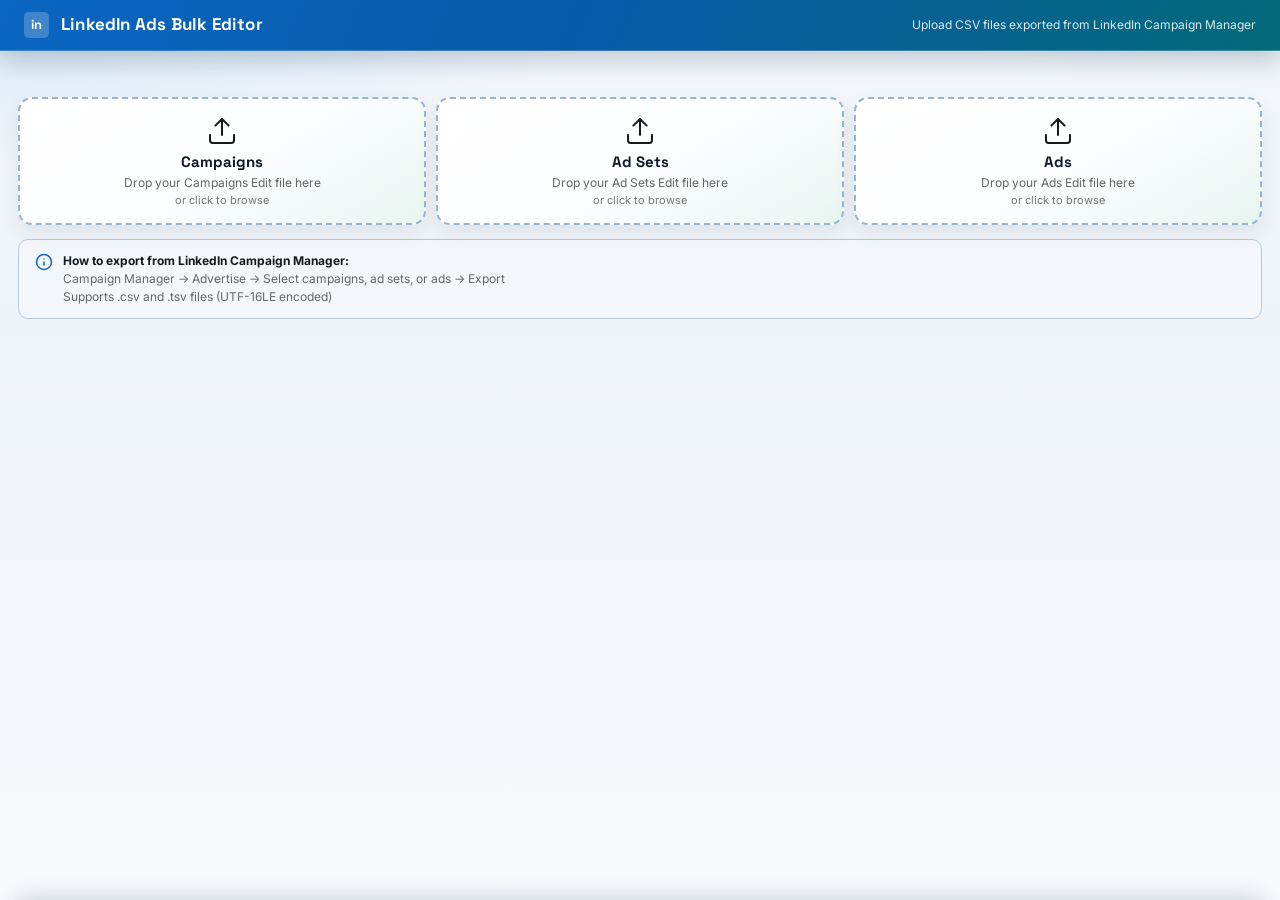
==== index.html @ 33ab83fd "fix: add index.html for GitHub Pages" ====
<!DOCTYPE html>
<html lang="en">

<head>
  <meta charset="UTF-8">
  <meta name="viewport" content="width=device-width, initial-scale=1.0">
  <title>LinkedIn Ads Bulk Editor</title>
  <style>
    @import url('https://fonts.googleapis.com/css2?family=Space+Grotesk:wght@500;600;700&family=Inter:wght@400;500;600&family=JetBrains+Mono:wght@400;500&display=swap');

    /* ===== THEME VARIABLES ===== */
    :root {
      --li-blue: #0a66c2;
      --li-blue-dark: #004182;
      --li-blue-light: #e8f0fe;
      --ink: #0f172a;
      --mint: #1f9d72;
      --sky: #0c7dd6;
      --panel: #ffffff;
      --bg: #f3f2ef;
      --bg-elevated: #ffffff;
      --bg-input: #ffffff;
      --bg-hover: #f5f5f5;
      --bg-header: #f8f8f8;
      --border: #e0e0e0;
      --border-light: #f0f0f0;
      --text: #191919;
      --text-muted: #666666;
      --text-faint: #767676;
      --success: #057642;
      --success-bg: #e6f4ea;
      --warning: #915907;
      --warning-bg: #fef7e0;
      --danger: #cc1016;
      --danger-bg: #fce8e6;
      --shadow: rgba(0, 0, 0, 0.08);
      --shadow-strong: rgba(0, 0, 0, 0.12);
      --accent: #E07C24;
      --accent-light: #FFF3E6;
    }

    @media (prefers-color-scheme: dark) {
      :root {
        --li-blue: #70b5f9;
        --li-blue-dark: #9dceff;
        --li-blue-light: #1b3a5c;
        --bg: #1b1f23;
        --bg-elevated: #242830;
        --bg-input: #2d3239;
        --bg-hover: #2d3239;
        --bg-header: #1e2228;
        --border: #3a3f47;
        --border-light: #2d3239;
        --text: #e8e8e8;
        --text-muted: #a0a0a0;
        --text-faint: #8A8A8A;
        --success: #4caf80;
        --success-bg: #1a3328;
        --warning: #e0a030;
        --warning-bg: #3a2e15;
        --danger: #f06060;
        --danger-bg: #3a1a1a;
        --shadow: rgba(0, 0, 0, 0.3);
        --shadow-strong: rgba(0, 0, 0, 0.5);
        --accent: #F0A050;
        --accent-light: #3A2E15;
      }
    }

    /* ===== RESET ===== */
    * {
      box-sizing: border-box;
      margin: 0;
      padding: 0;
    }

    body {
      font-family: 'Inter', 'Segoe UI', system-ui, sans-serif;
      background:
        radial-gradient(1300px 520px at 0% -15%, rgba(12, 125, 214, 0.23), transparent 58%),
        radial-gradient(1000px 420px at 100% -15%, rgba(31, 157, 114, 0.16), transparent 55%),
        linear-gradient(180deg, #f5f8fc 0%, #eef3f9 35%, #f7f9fc 100%),
        var(--bg);
      color: var(--text);
      line-height: 1.5;
      font-size: 14px;
      height: 100vh;
      overflow: hidden;
      display: flex;
      flex-direction: column;
    }

    /* ===== HEADER ===== */
    .header {
      position: relative;
      flex-shrink: 0;
      z-index: 20;
      background: linear-gradient(115deg, #0a66c2 0%, #075aa9 45%, #046a7a 100%);
      backdrop-filter: blur(8px);
      border-bottom: 1px solid rgba(255, 255, 255, 0.2);
      padding: 12px 24px;
      display: flex;
      align-items: center;
      gap: 12px;
      box-shadow: 0 10px 24px rgba(4, 32, 65, 0.2);
    }

    .header .logo {
      background: rgba(255, 255, 255, 0.22);
      color: white;
      font-weight: 700;
      font-size: 13px;
      padding: 3px 7px;
      border-radius: 5px;
      flex-shrink: 0;
      font-family: 'Space Grotesk', sans-serif;
    }

    .header h1 {
      font-family: 'Space Grotesk', sans-serif;
      font-size: 17px;
      font-weight: 700;
      white-space: nowrap;
      color: #ffffff;
      letter-spacing: .2px;
    }

    .header .meta {
      color: rgba(255, 255, 255, 0.85);
      font-size: 12px;
      margin-left: auto;
      white-space: nowrap;
    }

    /* ===== CONTAINER ===== */
    .container {
      max-width: 1520px;
      margin: 0 auto;
      padding: 10px 18px 0;
      flex: 1;
      display: flex;
      flex-direction: column;
      overflow: hidden;
      width: 100%;
    }

    /* When workspace is hidden (upload only mode), allow scrolling */
    .container.upload-mode {
      overflow-y: auto;
      padding-bottom: 20px;
    }

    /* ===== UPLOAD ZONE ===== */
    .uploads-ctl {
      display: flex;
      justify-content: flex-end;
      margin-bottom: 6px;
      min-height: 30px;
    }

    .uploads-toggle {
      border: 1px solid rgba(66, 84, 102, 0.22);
      background: #ffffff;
      color: #3f546f;
      border-radius: 12px;
      padding: 5px 10px;
      font-size: 11px;
      font-weight: 700;
      cursor: pointer;
    }

    .uploads-toggle:hover {
      border-color: var(--li-blue);
      color: var(--li-blue);
    }

    .uploads {
      display: grid;
      grid-template-columns: repeat(auto-fit, minmax(240px, 1fr));
      gap: 10px;
      margin-bottom: 14px;
    }

    .uploads.collapsed {
      display: none;
    }

    .upload-card {
      background: linear-gradient(150deg, var(--bg-elevated) 0%, color-mix(in srgb, var(--bg-elevated) 85%, var(--li-blue-light) 15%) 55%, color-mix(in srgb, var(--bg-elevated) 90%, var(--mint) 10%) 100%);
      border: 2px dashed color-mix(in srgb, var(--li-blue) 35%, var(--border) 65%);
      border-radius: 14px;
      padding: 16px 14px 14px;
      text-align: center;
      cursor: pointer;
      transition: all 0.2s ease;
      box-shadow: 0 8px 20px rgba(15, 23, 42, 0.08);
      animation: rise-in 0.28s ease both;
    }

    .upload-card:hover {
      border-color: var(--li-blue);
      border-style: solid;
      transform: translateY(-2px);
      box-shadow: 0 14px 28px rgba(6, 47, 86, 0.16);
    }

    .upload-card.drag-over {
      border-color: var(--li-blue);
      border-style: solid;
      background: color-mix(in srgb, var(--li-blue) 5%, var(--bg-elevated));
      transform: translateY(-4px) scale(1.02);
    }

    .upload-card.loaded {
      border-color: color-mix(in srgb, var(--success) 65%, var(--li-blue) 35%);
      border-style: solid;
      border-width: 1px;
      background: linear-gradient(160deg, #ecfbf4 0%, #f5fffb 100%);
      cursor: default;
    }

    .upload-card .ic {
      margin-bottom: 4px;
      display: flex;
      align-items: center;
      justify-content: center;
      min-height: 32px;
    }

    .upload-card .ic svg {
      width: 32px;
      height: 32px;
      stroke-width: 1.5;
    }

    .upload-card h3 {
      font-family: 'Space Grotesk', sans-serif;
      font-size: 15px;
      margin-bottom: 2px;
      color: var(--ink);
    }

    .upload-card p {
      color: var(--text-muted);
      font-size: 12px;
      line-height: 1.4;
    }

    .upload-card .cnt {
      font-size: 18px;
      font-weight: 700;
      color: var(--success);
      margin-top: 4px;
    }

    .upload-card input {
      display: none;
    }

    .upload-card .reload-link {
      display: inline-block;
      margin-top: 6px;
      font-size: 11px;
      color: var(--li-blue);
      cursor: pointer;
      text-decoration: underline;
    }

    /* ===== TABS ===== */
    .tabs {
      display: flex;
      gap: 8px;
      margin-bottom: 0;
      overflow-x: auto;
      scrollbar-width: thin;
      padding: 3px 2px 10px;
    }

    .tab {
      padding: 8px 14px;
      cursor: pointer;
      font-family: 'Space Grotesk', sans-serif;
      font-size: 13px;
      font-weight: 700;
      color: var(--text-muted);
      border: 1px solid rgba(66, 84, 102, 0.18);
      border-radius: 12px;
      transition: all 0.15s;
      display: flex;
      align-items: center;
      gap: 7px;
      white-space: nowrap;
      background: var(--bg-elevated);
    }

    .tab svg {
      width: 16px;
      height: 16px;
      stroke-width: 2;
      flex-shrink: 0;
    }

    .tab:hover {
      color: var(--text);
      border-color: rgba(10, 102, 194, 0.4);
    }

    .tab.active {
      color: #ffffff;
      border-color: transparent;
      background: linear-gradient(120deg, #0a66c2 0%, #0d79d4 100%);
      box-shadow: 0 10px 24px rgba(10, 102, 194, 0.28);
    }

    .tab .badge {
      background: var(--border);
      color: var(--text-muted);
      font-size: 10px;
      padding: 1px 6px;
      border-radius: 8px;
      font-weight: 600;
    }

    .tab.active .badge {
      background: rgba(255, 255, 255, 0.18);
      color: #ffffff;
    }

    .tab .mod-badge {
      background: var(--warning-bg);
      color: var(--warning);
      font-size: 10px;
      padding: 1px 6px;
      border-radius: 8px;
      font-weight: 700;
    }

    .preflight {
      background: var(--bg-elevated);
      border: 1px solid rgba(66, 84, 102, 0.18);
      border-radius: 14px 14px 0 0;
      padding: 10px 12px 8px;
    }

    .pf-head {
      display: flex;
      align-items: center;
      justify-content: space-between;
      gap: 10px;
      margin-bottom: 8px;
    }

    .pf-title {
      font-size: 12px;
      font-weight: 700;
      letter-spacing: .2px;
      color: var(--text-muted);
      text-transform: uppercase;
    }

    .pf-chips {
      display: flex;
      gap: 6px;
      flex-wrap: wrap;
    }

    .pf-chip {
      display: inline-flex;
      align-items: center;
      gap: 5px;
      padding: 3px 8px;
      border-radius: 12px;
      font-size: 11px;
      font-weight: 600;
      border: 1px solid var(--border);
    }

    .pf-chip.ok {
      color: var(--success);
      background: var(--success-bg);
      border-color: color-mix(in srgb, var(--success) 20%, var(--border) 80%);
    }

    .pf-chip.warn {
      color: var(--warning);
      background: var(--warning-bg);
      border-color: color-mix(in srgb, var(--warning) 20%, var(--border) 80%);
    }

    .pf-chip.err {
      color: var(--danger);
      background: var(--danger-bg);
      border-color: color-mix(in srgb, var(--danger) 20%, var(--border) 80%);
    }

    .pf-list {
      margin-top: 6px;
      display: grid;
      gap: 6px;
    }

    .pf-line {
      border: 1px solid var(--border-light);
      border-radius: 8px;
      padding: 6px 9px;
      font-size: 12px;
      line-height: 1.35;
    }

    .pf-line.err {
      border-color: color-mix(in srgb, var(--danger) 30%, var(--border) 70%);
      background: color-mix(in srgb, var(--danger-bg) 70%, transparent);
    }

    .pf-line.warn {
      border-color: color-mix(in srgb, var(--warning) 30%, var(--border) 70%);
      background: color-mix(in srgb, var(--warning-bg) 70%, transparent);
    }

    .pf-line.inf {
      border-color: color-mix(in srgb, var(--li-blue) 25%, var(--border) 75%);
      background: color-mix(in srgb, var(--li-blue-light) 50%, transparent);
    }

    .workspace-head {
      margin: 0 0 10px;
      display: grid;
      grid-template-columns: repeat(4, minmax(120px, 1fr));
      gap: 8px;
    }

    .wh-card {
      background: var(--bg-elevated);
      border: 1px solid rgba(66, 84, 102, 0.2);
      border-radius: 12px;
      padding: 8px 10px;
    }

    .wh-label {
      font-size: 10px;
      text-transform: uppercase;
      letter-spacing: .35px;
      color: var(--text-faint);
      margin-bottom: 2px;
    }

    .wh-value {
      font-family: 'Space Grotesk', sans-serif;
      font-size: 16px;
      font-weight: 700;
      color: var(--text);
    }

    .wh-sub {
      font-size: 11px;
      color: var(--text-muted);
    }

    /* ===== TOOLBAR ===== */
    .toolbar {
      background: var(--bg-elevated);
      border: 1px solid rgba(66, 84, 102, 0.18);
      border-top: none;
      padding: 10px 14px;
      display: flex;
      gap: 8px;
      align-items: center;
      flex-wrap: wrap;
      overflow: visible;
      position: relative;
      z-index: 10;
    }

    .search {
      flex: 1;
      min-width: 160px;
      padding: 8px 12px;
      border: 1px solid var(--border);
      border-radius: 10px;
      font-size: 12px;
      outline: none;
      background: var(--bg-input);
      color: var(--text);
      transition: border-color 0.2s, box-shadow 0.2s;
    }

    .search:focus {
      border-color: var(--li-blue);
      box-shadow: 0 0 0 3px color-mix(in srgb, var(--li-blue) 12%, transparent);
    }

    .pill {
      padding: 5px 12px;
      border: 1px solid var(--border);
      border-radius: 20px;
      background: var(--bg-elevated);
      cursor: pointer;
      font-size: 12px;
      font-weight: 500;
      transition: all 0.2s cubic-bezier(0.4, 0, 0.2, 1);
      color: var(--text-muted);
      letter-spacing: 0.01em;
    }

    .pill:hover {
      border-color: var(--li-blue);
      color: var(--li-blue);
      background: color-mix(in srgb, var(--li-blue) 5%, var(--bg-elevated));
    }

    .pill:active {
      transform: scale(0.96);
    }

    .pill.on {
      background: var(--li-blue);
      color: white;
      border-color: var(--li-blue);
      box-shadow: 0 2px 8px rgba(10, 102, 194, 0.2);
    }

    .toolbar-group {
      display: flex;
      gap: 6px;
      align-items: center;
      flex-shrink: 0;
    }

    .toolbar-sep {
      width: 1px;
      height: 20px;
      background: var(--border);
      flex-shrink: 0;
    }

    .btn {
      padding: 6px 16px;
      border: none;
      border-radius: 8px;
      font-size: 12px;
      font-weight: 600;
      cursor: pointer;
      transition: all 0.2s cubic-bezier(0.4, 0, 0.2, 1);
      display: inline-flex;
      align-items: center;
      gap: 5px;
      letter-spacing: 0.01em;
    }

    .btn-p {
      background: var(--li-blue);
      color: white;
      box-shadow: 0 2px 6px rgba(10, 102, 194, 0.25);
    }

    .btn-p:hover {
      box-shadow: 0 4px 12px rgba(10, 102, 194, 0.35);
      transform: translateY(-1px);
    }

    .btn-s {
      background: transparent;
      color: var(--li-blue);
      border: 1px solid color-mix(in srgb, var(--li-blue) 40%, transparent);
    }

    .btn-s:hover {
      background: color-mix(in srgb, var(--li-blue) 8%, transparent);
      border-color: var(--li-blue);
    }

    .btn-sm {
      padding: 3px 8px;
      font-size: 11px;
    }

    .btn:focus-visible,
    .pill:focus-visible,
    .tab:focus-visible,
    .c-in:focus-visible {
      outline: 2px solid var(--li-blue);
      outline-offset: 1px;
    }

    .workspace {
      display: grid;
      grid-template-columns: minmax(0, 1fr) 360px;
      gap: 0;
      flex: 1;
      min-height: 0;
      overflow: hidden;
    }

    .workspace.no-inspector {
      grid-template-columns: minmax(0, 1fr) 32px;
    }

    #inspectorZone {
      background: var(--bg-elevated);
      border-left: 1px solid rgba(66, 84, 102, 0.18);
      border-radius: 0;
      overflow-y: auto;
      overflow-x: hidden;
    }

    .workspace.no-inspector #inspectorZone {
      overflow: hidden;
    }

    /* Vertical tab handle to toggle inspector */
    .ins-tab-handle {
      writing-mode: vertical-rl;
      text-orientation: mixed;
      cursor: pointer;
      display: flex;
      align-items: center;
      justify-content: center;
      gap: 6px;
      padding: 12px 6px;
      font-size: 12px;
      font-weight: 600;
      color: var(--text-muted);
      background: var(--bg-elevated);
      border-left: 1px solid rgba(66, 84, 102, 0.18);
      transition: all 0.15s;
      user-select: none;
      height: 100%;
    }

    .ins-tab-handle:hover {
      color: var(--li-blue);
      background: color-mix(in srgb, var(--li-blue) 5%, var(--bg-elevated));
    }

    .ins-tab-handle svg {
      width: 14px;
      height: 14px;
      transform: rotate(90deg);
    }

    .inspector-empty {
      padding: 16px;
      color: var(--text-muted);
      font-size: 13px;
    }

    .inspector {
      padding: 12px;
    }

    .inspector h3 {
      font-size: 15px;
      margin-bottom: 6px;
      font-weight: 600;
    }

    .inspector .meta {
      font-size: 11px;
      color: var(--text-muted);
      margin-bottom: 10px;
    }

    .ins-grid {
      display: grid;
      gap: 5px;
    }

    .ins-row label {
      display: block;
      font-size: 11px;
      font-weight: 700;
      color: var(--text-muted);
      margin-bottom: 3px;
    }

    .ins-field {
      width: 100%;
      padding: 5px 7px;
      border-radius: 6px;
      border: 1px solid var(--border);
      background: var(--bg-input);
      color: var(--text);
      font-family: inherit;
      font-size: 12px;
      line-height: 1.3;
    }

    textarea.ins-field {
      min-height: 60px;
      resize: vertical;
      white-space: pre-wrap;
    }

    textarea.ins-auto {
      min-height: 0;
      resize: none;
      overflow: hidden;
      white-space: pre-wrap;
      word-break: break-word;
    }

    .ins-actions {
      margin-top: 10px;
      display: flex;
      gap: 6px;
      flex-wrap: wrap;
    }

    #tableZone {
      min-width: 0;
      overflow: hidden;
      position: relative;
      display: flex;
      flex-direction: column;
    }

    /* ===== TABLE ===== */
    .table-container {
      border: 1px solid rgba(66, 84, 102, 0.18);
      border-top: none;
      border-radius: 0 0 14px 14px;
      overflow: auto;
      flex: 1;
      min-height: 0;
      background: var(--bg-elevated);
      box-shadow: 0 12px 22px rgba(15, 23, 42, 0.07);
    }

    .table-container.compact tbody td {
      padding: 4px 8px;
      font-size: 11px;
    }

    .table-container.compact thead th {
      padding: 6px 8px;
      font-size: 9px;
    }

    table {
      width: max-content;
      min-width: 100%;
      border-collapse: collapse;
      font-size: 13px;
    }

    thead {
      position: sticky;
      top: 0;
      z-index: 3;
    }

    thead th {
      background: var(--bg-header);
      padding: 8px 10px;
      text-align: left;
      font-family: 'Space Grotesk', sans-serif;
      font-weight: 700;
      font-size: 11px;
      text-transform: uppercase;
      letter-spacing: 0.3px;
      color: var(--text-muted);
      border-bottom: 1px solid var(--border);
      white-space: normal;
      word-wrap: break-word;
      user-select: none;
      position: relative;
      min-width: 60px;
    }

    thead th.sortable {
      cursor: pointer;
      padding-right: 18px;
    }

    thead th.sortable:hover {
      color: var(--li-blue);
    }

    /* Resize handle on columns */
    thead th .resize-handle {
      position: absolute;
      right: 0;
      top: 0;
      bottom: 0;
      width: 5px;
      cursor: col-resize;
      background: transparent;
      z-index: 5;
    }

    thead th .resize-handle:hover,
    thead th .resize-handle.dragging {
      background: var(--li-blue);
      opacity: 0.5;
    }

    /* Sort indicators */
    thead th.sortable:hover {
      color: var(--li-blue);
    }

    thead th .sort-arrow {
      font-size: 9px;
      margin-left: 3px;
      color: var(--text-faint);
      vertical-align: middle;
    }

    thead th.sort-asc .sort-arrow,
    thead th.sort-desc .sort-arrow {
      color: var(--li-blue);
      font-weight: 700;
    }

    tbody td {
      padding: 6px 10px;
      border-bottom: 1px solid var(--border-light);
      vertical-align: top;
    }

    tbody tr {
      transition: background 0.1s;
    }

    tbody tr:nth-child(even) {
      background: color-mix(in srgb, var(--bg-elevated) 92%, var(--bg-header) 8%);
    }

    tbody tr:hover {
      background: var(--bg-hover);
    }

    tbody tr.mod {
      background: var(--warning-bg);
      box-shadow: inset 4px 0 0 var(--warning);
    }

    tbody tr.issue {
      box-shadow: inset 3px 0 0 0 color-mix(in srgb, var(--danger) 55%, transparent);
    }

    tbody tr.mod.issue {
      box-shadow: inset 4px 0 0 var(--warning), inset -3px 0 0 0 color-mix(in srgb, var(--danger) 55%, transparent);
    }

    tbody tr.focus {
      outline: 2px solid color-mix(in srgb, var(--li-blue) 55%, transparent);
      outline-offset: -2px;
    }

    thead th:first-child,
    tbody td:first-child {
      position: sticky;
      left: 0;
      z-index: 4;
      background: var(--bg-elevated);
    }

    thead th:first-child {
      z-index: 6;
    }

    tbody tr:nth-child(even) td:first-child {
      background: color-mix(in srgb, var(--bg-elevated) 92%, var(--bg-header) 8%);
    }

    tbody tr:hover td:first-child {
      background: var(--bg-hover);
    }

    tbody tr.mod td:first-child {
      background: var(--warning-bg);
    }

    /* Cell types */
    .c-id {
      color: var(--text-faint);
      font-size: 11px;
      font-family: 'JetBrains Mono', 'SF Mono', Monaco, monospace;
      white-space: nowrap;
    }

    .c-ro {
      color: var(--text-muted);
      max-width: 320px;
      overflow: hidden;
      text-overflow: ellipsis;
      white-space: nowrap;
    }

    .c-ro[title] {
      cursor: help;
    }

    .c-ro.is-error {
      color: var(--danger);
      font-weight: 600;
    }

    .c-ro.is-warn {
      color: var(--warning);
      font-weight: 600;
    }

    /* Editable cells */
    .c-in {
      padding: 3px 6px;
      border: 1px solid color-mix(in srgb, var(--border) 50%, transparent);
      border-radius: 4px;
      font-size: 12px;
      outline: none;
      width: 100%;
      background: color-mix(in srgb, var(--bg-input) 50%, transparent);
      font-family: inherit;
      color: var(--text);
      min-width: 80px;
    }

    .c-in:hover {
      border-color: var(--border);
      background: var(--bg-input);
    }

    .c-in:focus {
      border-color: var(--li-blue);
      background: var(--bg-input);
      box-shadow: 0 0 0 2px color-mix(in srgb, var(--li-blue) 12%, transparent);
    }

    .c-in.is-error {
      border-color: color-mix(in srgb, var(--danger) 55%, var(--border) 45%);
      background: color-mix(in srgb, var(--danger-bg) 65%, var(--bg-input) 35%);
    }

    .c-in.is-warn {
      border-color: color-mix(in srgb, var(--warning) 45%, var(--border) 55%);
      background: color-mix(in srgb, var(--warning-bg) 70%, var(--bg-input) 30%);
    }

    select.c-in {
      appearance: none;
      -webkit-appearance: none;
      background-image: url("data:image/svg+xml,%3Csvg xmlns='http://www.w3.org/2000/svg' width='12' height='12' viewBox='0 0 24 24' fill='none' stroke='%23666' stroke-width='2'%3E%3Cpolyline points='6 9 12 15 18 9'%3E%3C/polyline%3E%3C/svg%3E");
      background-repeat: no-repeat;
      background-position: right 6px center;
      padding-right: 22px;
      cursor: pointer;
      min-width: 90px;
    }

    textarea.c-in {
      resize: vertical;
      min-height: 28px;
      line-height: 1.4;
      white-space: pre-wrap;
    }

    input[type="text"].c-in.wide {
      min-width: 320px;
    }

    input[type="text"].c-in.url {
      min-width: 220px;
      font-family: 'JetBrains Mono', monospace;
      font-size: 11px;
    }

    input[type="text"].c-in.num {
      min-width: 70px;
      text-align: right;
      width: 80px;
    }

    input[type="text"].c-in.date {
      min-width: 90px;
      width: 100px;
    }

    /* Expandable text */
    .expand-cell {
      position: relative;
    }

    .expand-btn {
      position: absolute;
      right: 2px;
      top: 2px;
      background: var(--bg-elevated);
      border: 1px solid var(--border);
      border-radius: 3px;
      font-size: 9px;
      padding: 1px 4px;
      cursor: pointer;
      color: var(--text-muted);
      z-index: 1;
      opacity: 0.4;
    }

    .expand-cell:hover .expand-btn {
      opacity: 1;
    }

    /* Checkbox */
    .ck {
      width: 32px;
      text-align: center;
    }

    .ck input {
      width: 16px;
      height: 16px;
      cursor: pointer;
      accent-color: var(--li-blue);
    }

    input[type="checkbox"] {
      accent-color: var(--li-blue);
    }

    @media (prefers-color-scheme: dark) {
      input[type="checkbox"] {
        color-scheme: dark;
      }
    }

    /* Status dot */
    .dot {
      display: inline-block;
      width: 7px;
      height: 7px;
      border-radius: 50%;
      margin-right: 4px;
      vertical-align: middle;
    }

    .dot-active {
      background: var(--success);
    }

    .dot-paused {
      background: var(--warning);
    }

    .dot-archived,
    .dot-removed,
    .dot-completed,
    .dot-canceled {
      background: var(--text-faint);
    }

    .dot-draft {
      background: var(--li-blue);
    }

    .status-cell {
      display: inline-flex;
      align-items: center;
      gap: 8px;
      min-width: 116px;
    }

    .status-cell .dot {
      margin-right: 0;
      flex: 0 0 auto;
    }

    .status-select {
      width: 110px;
      min-width: 110px;
      flex: 0 0 auto;
    }

    /* Empty */
    .empty {
      text-align: center;
      padding: 32px;
      color: var(--text-muted);
      font-size: 13px;
    }

    /* ===== BOTTOM BAR ===== */
    .bar {
      position: fixed;
      bottom: 0;
      left: 50%;
      width: min(1280px, calc(100% - 26px));
      transform: translate(-50%, 112%);
      background: linear-gradient(125deg, var(--bg-elevated) 0%, color-mix(in srgb, var(--bg-elevated) 85%, var(--li-blue-light) 15%) 100%);
      border: 1px solid rgba(10, 102, 194, 0.25);
      border-bottom: none;
      border-radius: 16px 16px 0 0;
      padding: 10px 16px;
      display: flex;
      align-items: center;
      justify-content: space-between;
      box-shadow: 0 -8px 22px rgba(4, 32, 65, 0.18);
      z-index: 100;
      transition: transform 0.25s ease;
    }

    .bar.show {
      transform: translate(-50%, 0);
    }

    .bar .left {
      display: flex;
      align-items: center;
      gap: 8px;
      font-size: 13px;
    }

    .bar .cnt {
      background: var(--li-blue);
      color: white;
      min-width: 24px;
      height: 24px;
      border-radius: 50%;
      display: flex;
      align-items: center;
      justify-content: center;
      font-weight: 700;
      font-size: 11px;
    }

    .bar .right {
      display: flex;
      gap: 6px;
    }

    /* ===== DROPDOWN ===== */
    .dd {
      position: relative;
      display: inline-block;
    }

    .dd-menu {
      position: fixed;
      background: var(--bg-elevated);
      border: 1px solid var(--border);
      border-radius: 8px;
      box-shadow: 0 4px 14px var(--shadow-strong);
      min-width: 180px;
      z-index: 999;
      display: none;
      max-height: 360px;
      overflow-y: auto;
    }

    .dd-menu.open {
      display: block;
    }

    .dd-item {
      padding: 8px 12px;
      cursor: pointer;
      font-size: 12px;
      border-bottom: 1px solid var(--border-light);
      color: var(--text);
    }

    .dd-item:last-child {
      border-bottom: none;
    }

    .dd-item:hover {
      background: var(--bg-hover);
    }

    /* ===== MODAL ===== */
    .modal-bg {
      position: fixed;
      inset: 0;
      background: rgba(0, 0, 0, 0.45);
      z-index: 300;
      display: none;
      align-items: center;
      justify-content: center;
    }

    .modal-bg.open {
      display: flex;
      animation: fade-in 0.15s ease;
    }

    .modal {
      background: var(--bg-elevated);
      border-radius: 12px;
      max-width: 800px;
      width: 94%;
      max-height: 85vh;
      overflow-y: auto;
      padding: 20px;
      animation: scale-in 0.2s cubic-bezier(0.4, 0, 0.2, 1);
    }

    .modal h2 {
      margin-bottom: 12px;
      font-size: 16px;
      font-family: 'Space Grotesk', sans-serif;
    }

    .modal h3 {
      margin: 14px 0 6px;
      font-size: 13px;
      color: var(--text-muted);
      display: flex;
      align-items: center;
      gap: 6px;
    }

    .modal h3 svg {
      width: 18px;
      height: 18px;
      stroke-width: 2;
    }

    .review-filters {
      display: flex;
      gap: 6px;
      margin-bottom: 10px;
    }

    .rf-btn {
      padding: 4px 10px;
      border: 1px solid var(--border);
      border-radius: 14px;
      background: var(--bg-elevated);
      cursor: pointer;
      font-size: 11px;
      color: var(--text);
    }

    .rf-btn.on {
      border-color: var(--li-blue);
      color: var(--li-blue);
      background: var(--li-blue-light);
    }

    .diff-item {
      padding: 8px 10px;
      border: 1px solid var(--border);
      border-radius: 6px;
      margin-bottom: 6px;
      background: var(--bg-hover);
    }

    .diff-item .name {
      font-weight: 600;
      font-size: 12px;
      margin-bottom: 4px;
    }

    .risk-tag {
      display: inline-block;
      margin-left: 6px;
      padding: 1px 6px;
      border-radius: 10px;
      font-size: 10px;
      font-weight: 700;
      color: var(--warning);
      background: var(--warning-bg);
      border: 1px solid color-mix(in srgb, var(--warning) 25%, var(--border) 75%);
    }

    .diff-row {
      display: flex;
      gap: 5px;
      font-size: 11px;
      margin: 2px 0;
      flex-wrap: wrap;
      align-items: baseline;
    }

    .diff-field {
      font-weight: 600;
      min-width: 70px;
      color: var(--text-muted);
    }

    .diff-old {
      color: var(--danger);
      text-decoration: line-through;
      word-break: break-all;
    }

    .diff-new {
      color: var(--success);
      font-weight: 600;
      word-break: break-all;
    }

    .diff-arrow {
      color: var(--text-faint);
    }

    .modal .btns {
      display: flex;
      gap: 6px;
      justify-content: flex-end;
      margin-top: 14px;
    }

    /* ===== TOAST ===== */
    .toast {
      position: fixed;
      top: 14px;
      right: 14px;
      padding: 10px 18px;
      border-radius: 10px;
      color: white;
      font-weight: 600;
      font-size: 12px;
      z-index: 400;
      opacity: 0;
      transform: translateY(-8px);
      transition: all 0.3s cubic-bezier(0.4, 0, 0.2, 1);
      pointer-events: none;
      box-shadow: 0 4px 16px rgba(0, 0, 0, 0.2);
      backdrop-filter: blur(8px);
    }

    .toast.vis {
      opacity: 1;
      transform: translateY(0);
    }

    .toast.ok {
      background: var(--success);
    }

    .toast.err {
      background: var(--danger);
    }

    .toast.inf {
      background: #0a66c2;
    }

    /* Expand modal for long text */
    .text-modal-bg {
      position: fixed;
      inset: 0;
      background: rgba(0, 0, 0, 0.45);
      z-index: 350;
      display: none;
      align-items: center;
      justify-content: center;
    }

    .text-modal-bg.open {
      display: flex;
    }

    .text-modal {
      background: var(--bg-elevated);
      border-radius: 10px;
      width: 90%;
      max-width: 600px;
      padding: 16px;
    }

    .text-modal h3 {
      font-size: 14px;
      margin-bottom: 8px;
    }

    .text-modal textarea {
      width: 100%;
      min-height: 200px;
      padding: 10px;
      border: 1px solid var(--border);
      border-radius: 6px;
      font-size: 13px;
      font-family: inherit;
      background: var(--bg-input);
      color: var(--text);
      resize: vertical;
      outline: none;
      line-height: 1.5;
    }

    .text-modal textarea:focus {
      border-color: var(--li-blue);
    }

    .text-modal .btns {
      display: flex;
      gap: 6px;
      justify-content: flex-end;
      margin-top: 10px;
    }

    /* ===== FIND & REPLACE PANEL ===== */
    .fnr-panel {
      background: var(--bg-elevated);
      border: 1px solid var(--border);
      border-radius: 12px;
      padding: 14px 16px 12px;
      box-shadow: 0 8px 24px var(--shadow-strong);
      display: none;
      position: absolute;
      top: 8px;
      right: 12px;
      z-index: 30;
      width: 380px;
      max-width: calc(100% - 24px);
    }

    .fnr-panel.open {
      display: block;
    }

    .fnr-panel h3 {
      font-size: 13px;
      margin-bottom: 8px;
      display: flex;
      align-items: center;
      gap: 8px;
    }

    .fnr-row {
      display: flex;
      gap: 8px;
      align-items: center;
      margin-bottom: 6px;
    }

    .fnr-row input[type="text"] {
      flex: 1;
      padding: 6px 10px;
      border: 1px solid var(--border);
      border-radius: 6px;
      font-size: 12px;
      outline: none;
      background: var(--bg-input);
      color: var(--text);
    }

    .fnr-row input[type="text"]:focus {
      border-color: var(--li-blue);
    }

    .fnr-opts {
      display: flex;
      gap: 10px;
      align-items: center;
      font-size: 11px;
      color: var(--text-muted);
      margin-bottom: 8px;
    }

    .fnr-opts label {
      display: flex;
      align-items: center;
      gap: 4px;
      cursor: pointer;
    }

    .fnr-opts input[type="checkbox"] {
      accent-color: var(--li-blue);
    }

    .fnr-results {
      font-size: 11px;
      color: var(--text-muted);
      margin-bottom: 6px;
    }

    .fnr-results strong {
      color: var(--li-blue);
    }

    .fnr-btns {
      display: flex;
      gap: 6px;
    }

    .fnr-close {
      position: absolute;
      right: 10px;
      top: 10px;
      background: none;
      border: none;
      cursor: pointer;
      font-size: 16px;
      color: var(--text-muted);
    }

    .highlight-match {
      background: rgba(255, 200, 0, 0.35);
      border-radius: 2px;
      padding: 0 1px;
    }

    @keyframes rise-in {
      from {
        opacity: 0;
        transform: translateY(6px);
      }

      to {
        opacity: 1;
        transform: translateY(0);
      }
    }

    @keyframes fade-in {
      from {
        opacity: 0;
      }

      to {
        opacity: 1;
      }
    }

    @keyframes scale-in {
      from {
        opacity: 0;
        transform: scale(0.97);
      }

      to {
        opacity: 1;
        transform: scale(1);
      }
    }

    @keyframes drop-pulse {
      0% {
        box-shadow: 0 0 0 0 rgba(10, 102, 194, 0.4);
      }

      100% {
        box-shadow: 0 0 0 20px transparent;
      }
    }

    /* ===== SVG ICON BASE ===== */
    .icon-svg {
      display: inline-flex;
      align-items: center;
      justify-content: center;
      flex-shrink: 0;
    }

    .icon-svg svg {
      stroke: currentColor;
      fill: none;
      stroke-linecap: round;
      stroke-linejoin: round;
    }

    /* ===== INSPECTOR HEADER ===== */
    .ins-header {
      display: flex;
      align-items: center;
      justify-content: space-between;
      margin-bottom: 8px;
      padding-bottom: 8px;
      border-bottom: 1px solid var(--border-light);
    }

    .ins-header-left {
      flex: 1;
      min-width: 0;
    }

    .ins-header h3 {
      font-family: 'Space Grotesk', sans-serif;
      font-size: 15px;
      margin-bottom: 2px;
      font-weight: 600;
      white-space: nowrap;
      overflow: hidden;
      text-overflow: ellipsis;
    }

    .ins-header .meta {
      font-size: 11px;
      color: var(--text-muted);
      margin-bottom: 0;
    }

    .ins-close {
      background: none;
      border: 1px solid var(--border);
      border-radius: 6px;
      cursor: pointer;
      padding: 4px;
      color: var(--text-muted);
      transition: all 0.15s;
      display: flex;
      align-items: center;
      justify-content: center;
    }

    .ins-close:hover {
      border-color: var(--text-muted);
      color: var(--text);
    }

    .ins-close svg {
      width: 16px;
      height: 16px;
    }

    .ins-label {
      font-size: 11px;
      font-weight: 600;
      color: var(--text-muted);
      text-transform: uppercase;
      letter-spacing: 0.3px;
      margin-top: 12px;
      margin-bottom: 6px;
    }

    /* ===== PREFLIGHT COLLAPSED ===== */
    .preflight.collapsed .pf-list {
      display: none;
    }

    .preflight .pf-toggle {
      background: none;
      border: none;
      cursor: pointer;
      color: var(--text-muted);
      font-size: 11px;
      font-weight: 600;
      padding: 2px 6px;
      border-radius: 4px;
      transition: all 0.15s;
    }

    .preflight .pf-toggle:hover {
      color: var(--text);
      background: var(--bg-hover);
    }

    /* ===== GETTING STARTED HINT ===== */
    .getting-started {
      background: color-mix(in srgb, var(--li-blue) 5%, var(--bg-elevated));
      border: 1px solid color-mix(in srgb, var(--li-blue) 20%, var(--border));
      border-radius: 10px;
      padding: 12px 16px;
      margin-bottom: 14px;
      font-size: 12px;
      color: var(--text-muted);
      display: flex;
      align-items: flex-start;
      gap: 10px;
      line-height: 1.5;
    }

    .getting-started svg {
      flex-shrink: 0;
      width: 18px;
      height: 18px;
      color: var(--li-blue);
      margin-top: 1px;
    }

    .getting-started strong {
      color: var(--text);
    }

    .getting-started.hidden {
      display: none;
    }

    @media (prefers-color-scheme: dark) {
      body {
        background:
          radial-gradient(1300px 520px at 0% -15%, rgba(30, 129, 226, 0.22), transparent 58%),
          radial-gradient(1000px 420px at 100% -15%, rgba(48, 154, 124, 0.16), transparent 55%),
          linear-gradient(180deg, #161b22 0%, #11161d 35%, #151a20 100%),
          var(--bg);
      }

      .header {
        background: linear-gradient(120deg, #14385d 0%, #0d2f53 45%, #0d3f46 100%);
        border-bottom-color: rgba(255, 255, 255, 0.08);
        box-shadow: 0 10px 24px rgba(0, 0, 0, 0.35);
      }

      .uploads-toggle {
        background: var(--bg-elevated);
        color: var(--text);
        border-color: var(--border);
      }

      .upload-card {
        background: linear-gradient(150deg, #242b33 0%, #252f3b 55%, #233239 100%);
        border-color: rgba(112, 181, 249, 0.35);
        box-shadow: 0 8px 20px rgba(0, 0, 0, 0.28);
      }

      .upload-card.loaded {
        background: linear-gradient(160deg, #173328 0%, #1a3a30 100%);
        border-color: color-mix(in srgb, var(--success) 70%, var(--li-blue) 30%);
      }

      .upload-card h3 {
        color: var(--text);
      }

      .upload-card p {
        color: var(--text-muted);
      }

      .tab {
        background: #242c36;
        color: #c7d3e3;
        border-color: #394454;
      }

      .tab:hover {
        color: #ffffff;
        border-color: #5a7090;
      }

      .tab.active {
        color: #ffffff;
        background: linear-gradient(120deg, #2b71b7 0%, #227fd4 100%);
        box-shadow: 0 10px 24px rgba(34, 127, 212, 0.30);
      }

      .preflight,
      .toolbar {
        background: #242c36;
        border-color: #394454;
      }

      .search {
        background: #1e252f;
        border-color: #415063;
        color: #e8eef8;
      }

      .pill {
        background: #1f2731;
        border-color: #435063;
        color: #cad7e9;
      }

      .pill.on {
        color: #ffffff;
        background: #2b71b7;
        border-color: #2b71b7;
      }

      .table-container {
        border-color: #394454;
        background: #202733;
        box-shadow: 0 12px 22px rgba(0, 0, 0, 0.30);
      }

      thead th {
        background: #2a3442;
        color: #aebdd2;
        border-bottom-color: #3d4b5e;
      }

      tbody td {
        border-bottom-color: #303a48;
        color: #d9e3f0;
      }

      tbody tr:nth-child(even) {
        background: #232d38;
      }

      tbody tr:hover {
        background: #2b3645;
      }

      .bar {
        background: linear-gradient(125deg, #252f3b 0%, #1f2732 100%);
        border-color: rgba(112, 181, 249, 0.45);
        box-shadow: 0 -8px 22px rgba(0, 0, 0, 0.38);
      }

      .wh-card {
        background: #242c36;
        border-color: #394454;
      }

      .workspace {
        grid-template-columns: minmax(0, 1fr) 370px;
      }

      #inspectorZone {
        background: #242c36;
        border-color: #394454;
      }

      .ins-field {
        background: #1e252f;
        border-color: #415063;
        color: #e8eef8;
      }
    }

    @media (max-width: 900px) {
      .header {
        padding: 10px 14px;
        flex-wrap: wrap;
        gap: 6px 10px;
      }

      .header h1 {
        font-size: 15px;
      }

      .header .meta {
        margin-left: 0;
        width: 100%;
        white-space: normal;
      }

      .container {
        padding: 10px 10px 90px;
      }

      .uploads {
        grid-template-columns: 1fr;
      }

      .upload-card {
        padding: 14px 10px;
      }

      .tabs {
        padding-bottom: 8px;
      }

      .tab {
        font-size: 12px;
        padding: 7px 12px;
      }

      .workspace-head {
        grid-template-columns: repeat(2, minmax(120px, 1fr));
      }

      .workspace,
      .workspace.no-inspector {
        grid-template-columns: minmax(0, 1fr);
      }

      #inspectorZone {
        position: static;
        max-height: none;
        min-height: 0;
      }

      .table-container {
        max-height: calc(100vh - 380px);
      }

      .bar {
        width: calc(100% - 16px);
        padding: 8px 10px;
        flex-direction: column;
        align-items: stretch;
        gap: 8px;
        border-radius: 12px 12px 0 0;
      }

      .bar .left {
        justify-content: center;
      }

      .bar .right {
        justify-content: flex-end;
        flex-wrap: wrap;
      }

      .expand-btn {
        opacity: 1;
      }

      .ck {
        width: 28px;
      }

      .btn {
        font-size: 11px;
      }

      .pf-head {
        align-items: flex-start;
      }

      .fnr-row {
        flex-wrap: wrap;
      }
    }

    /* ===== SCROLLBAR STYLING ===== */
    .table-container::-webkit-scrollbar,
    #inspectorZone::-webkit-scrollbar,
    .dd-menu::-webkit-scrollbar,
    .modal::-webkit-scrollbar {
      width: 8px;
      height: 8px;
    }

    .table-container::-webkit-scrollbar-track,
    #inspectorZone::-webkit-scrollbar-track,
    .dd-menu::-webkit-scrollbar-track,
    .modal::-webkit-scrollbar-track {
      background: transparent;
    }

    .table-container::-webkit-scrollbar-thumb,
    #inspectorZone::-webkit-scrollbar-thumb,
    .dd-menu::-webkit-scrollbar-thumb,
    .modal::-webkit-scrollbar-thumb {
      background: rgba(120, 130, 145, 0.35);
      border-radius: 4px;
      border: 2px solid transparent;
      background-clip: content-box;
    }

    .table-container::-webkit-scrollbar-thumb:hover,
    #inspectorZone::-webkit-scrollbar-thumb:hover,
    .dd-menu::-webkit-scrollbar-thumb:hover,
    .modal::-webkit-scrollbar-thumb:hover {
      background: rgba(120, 130, 145, 0.55);
      background-clip: content-box;
    }

    .table-container::-webkit-scrollbar-corner,
    #inspectorZone::-webkit-scrollbar-corner {
      background: transparent;
    }

    /* Firefox scrollbar styling */
    .table-container,
    #inspectorZone,
    .dd-menu,
    .modal {
      scrollbar-width: thin;
      scrollbar-color: rgba(120, 130, 145, 0.35) transparent;
    }

    /* ===== ACCESSIBILITY ===== */
    @media (prefers-reduced-motion: reduce) {

      *,
      *::before,
      *::after {
        animation-duration: 0.01ms !important;
        animation-iteration-count: 1 !important;
        transition-duration: 0.01ms !important;
      }
    }

    .sr-only {
      position: absolute;
      width: 1px;
      height: 1px;
      padding: 0;
      margin: -1px;
      overflow: hidden;
      clip: rect(0, 0, 0, 0);
      white-space: nowrap;
      border: 0;
    }

    /* Tab content fade animation */
    #workspace {
      animation: fade-in 0.12s ease;
    }

    @media (prefers-color-scheme: dark) {
      .modal-bg.open {
        background: rgba(0, 0, 0, 0.65);
      }

      .getting-started {
        background: color-mix(in srgb, var(--li-blue) 8%, var(--bg-elevated));
        border-color: color-mix(in srgb, var(--li-blue) 25%, var(--border));
      }
    }
  </style>
</head>

<body>

  <a class="sr-only" href="#workspace">Skip to workspace</a>

  <header class="header">
    <span class="logo">in</span>
    <h1>LinkedIn Ads Bulk Editor</h1>
    <span class="meta" id="meta">Upload CSV files exported from LinkedIn Campaign Manager</span>
  </header>

  <div class="container upload-mode">
    <div class="uploads-ctl" id="uploadsCtl"></div>
    <div class="uploads" id="uploads"></div>
    <div id="gettingStarted" class="getting-started">
      <svg viewBox="0 0 24 24" fill="none" stroke="currentColor" stroke-width="2" stroke-linecap="round"
        stroke-linejoin="round">
        <circle cx="12" cy="12" r="10" />
        <path d="M12 16v-4" />
        <path d="M12 8h.01" />
      </svg>
      <div><strong>How to export from LinkedIn Campaign Manager:</strong><br>Campaign Manager &rarr; Advertise &rarr;
        Select campaigns, ad sets, or ads &rarr; Export<br>Supports .csv and .tsv files (UTF-16LE encoded)</div>
    </div>
    <div class="tabs" id="tabs" style="display:none"></div>
    <div id="workspaceHead"></div>
    <div id="preflight"></div>
    <div id="toolbar"></div>
    <div class="workspace" id="workspace" style="display:none">
      <div id="tableZone"></div>
      <aside id="inspectorZone"></aside>
    </div>
  </div>

  <div class="bar" id="bar">
    <div class="left">
      <div class="cnt" id="barN">0</div><span id="barTxt">0 changes</span>
    </div>
    <div class="right">
      <button class="btn btn-s" id="barReview">Review</button>
      <button class="btn btn-s" id="barRevert">Revert All</button>
      <div class="dd">
        <button class="btn btn-p" id="barExport"><svg width="14" height="14" viewBox="0 0 24 24" fill="none"
            stroke="currentColor" stroke-width="2" stroke-linecap="round" stroke-linejoin="round">
            <path d="M21 15v4a2 2 0 0 1-2 2H5a2 2 0 0 1-2-2v-4" />
            <polyline points="7 10 12 15 17 10" />
            <line x1="12" y1="15" x2="12" y2="3" />
          </svg> Export ▾</button>
        <div class="dd-menu" id="exportMenu"></div>
      </div>
    </div>
  </div>

  <div class="modal-bg" id="reviewModal">
    <div class="modal">
      <h2>Review All Changes</h2>
      <div class="review-filters"><button class="rf-btn on" id="reviewFilterAll">All changes</button><button
          class="rf-btn" id="reviewFilterRisky">Risky only</button></div>
      <div id="reviewBody"></div>
      <div class="btns"><button class="btn btn-s"
          onclick="Q('#reviewModal').classList.remove('open')">Close</button><button class="btn btn-p"
          id="reviewExport"><svg width="14" height="14" viewBox="0 0 24 24" fill="none" stroke="currentColor"
            stroke-width="2" stroke-linecap="round" stroke-linejoin="round">
            <path d="M21 15v4a2 2 0 0 1-2 2H5a2 2 0 0 1-2-2v-4" />
            <polyline points="7 10 12 15 17 10" />
            <line x1="12" y1="15" x2="12" y2="3" />
          </svg> Export All</button></div>
    </div>
  </div>
  <div class="text-modal-bg" id="textModal">
    <div class="text-modal">
      <h3 id="tmTitle">Edit</h3><textarea id="tmArea"></textarea>
      <div class="btns"><button class="btn btn-s" id="tmCancel">Cancel</button><button class="btn btn-p"
          id="tmSave">Save</button></div>
    </div>
  </div>
  <div class="toast" id="toast"></div>

  <!-- Find & Replace Panel (inserted between toolbar and table dynamically) -->
  <template id="fnrTpl">
    <div class="fnr-panel" id="fnrPanel">
      <h3><svg width="16" height="16" viewBox="0 0 24 24" fill="none" stroke="currentColor" stroke-width="2"
          stroke-linecap="round" stroke-linejoin="round">
          <circle cx="11" cy="11" r="8" />
          <path d="m21 21-4.3-4.3" />
        </svg> Find & Replace</h3>
      <div class="fnr-row">
        <input type="text" id="fnrFind" placeholder="Find text..." aria-label="Find text">
        <span style="font-size:11px;color:var(--text-muted);white-space:nowrap">in</span>
        <select id="fnrScope" class="c-in" style="min-width:130px;max-width:180px;" aria-label="Search scope">
          <option value="all">All editable fields</option>
        </select>
      </div>
      <div class="fnr-row">
        <input type="text" id="fnrReplace" placeholder="Replace with..." aria-label="Replace with">
      </div>
      <div class="fnr-opts">
        <label><input type="checkbox" id="fnrCase"> Case sensitive</label>
        <label><input type="checkbox" id="fnrWord"> Whole word only</label>
        <label><input type="checkbox" id="fnrRegex"> Use regex</label>
      </div>
      <div class="fnr-results" id="fnrResults"></div>
      <div class="fnr-btns">
        <button class="btn btn-s btn-sm" id="fnrFindBtn">Find All</button>
        <button class="btn btn-s btn-sm" id="fnrReplaceAllBtn">Replace All</button>
        <button class="btn btn-s btn-sm" id="fnrClose" style="margin-left:auto;">Close</button>
      </div>
    </div>
  </template>

  <script>
    const Q = s => document.querySelector(s);
    const QA = s => document.querySelectorAll(s);

    function toggleDropdown(btn, menu) {
      const isOpen = menu.classList.contains('open');
      QA('.dd-menu').forEach(m => m.classList.remove('open'));
      if (isOpen) return;
      menu.classList.add('open');
      const r = btn.getBoundingClientRect();
      const mh = menu.offsetHeight;
      const spaceBelow = window.innerHeight - r.bottom;
      const spaceAbove = r.top;
      if (spaceBelow >= mh || spaceBelow >= spaceAbove) {
        menu.style.top = r.bottom + 4 + 'px';
        menu.style.bottom = 'auto';
      } else {
        menu.style.bottom = (window.innerHeight - r.top + 4) + 'px';
        menu.style.top = 'auto';
      }
      menu.style.left = r.left + 'px';
    }

    /* ===== FILE TYPE DEFINITIONS ===== */
    const SVG = {
      campaigns: '<svg width="20" height="20" viewBox="0 0 24 24" fill="none" stroke="currentColor" stroke-width="2" stroke-linecap="round" stroke-linejoin="round"><line x1="18" y1="20" x2="18" y2="10"/><line x1="12" y1="20" x2="12" y2="4"/><line x1="6" y1="20" x2="6" y2="14"/></svg>',
      adsets: '<svg width="20" height="20" viewBox="0 0 24 24" fill="none" stroke="currentColor" stroke-width="2" stroke-linecap="round" stroke-linejoin="round"><circle cx="12" cy="12" r="10"/><circle cx="12" cy="12" r="6"/><circle cx="12" cy="12" r="2"/></svg>',
      ads: '<svg width="20" height="20" viewBox="0 0 24 24" fill="none" stroke="currentColor" stroke-width="2" stroke-linecap="round" stroke-linejoin="round"><path d="M14.5 2H6a2 2 0 0 0-2 2v16a2 2 0 0 0 2 2h12a2 2 0 0 0 2-2V7.5L14.5 2z"/><polyline points="14 2 14 8 20 8"/><line x1="16" y1="13" x2="8" y2="13"/><line x1="16" y1="17" x2="8" y2="17"/><line x1="10" y1="9" x2="8" y2="9"/></svg>',
      check: '<svg width="20" height="20" viewBox="0 0 24 24" fill="none" stroke="currentColor" stroke-width="2" stroke-linecap="round" stroke-linejoin="round"><path d="M22 11.08V12a10 10 0 1 1-5.93-9.14"/><polyline points="22 4 12 14.01 9 11.01"/></svg>',
      upload: '<svg width="32" height="32" viewBox="0 0 24 24" fill="none" stroke="currentColor" stroke-width="1.5" stroke-linecap="round" stroke-linejoin="round"><path d="M21 15v4a2 2 0 0 1-2 2H5a2 2 0 0 1-2-2v-4"/><polyline points="17 8 12 3 7 8"/><line x1="12" y1="3" x2="12" y2="15"/></svg>',
      warning: '<svg width="14" height="14" viewBox="0 0 24 24" fill="none" stroke="currentColor" stroke-width="2" stroke-linecap="round" stroke-linejoin="round"><path d="m21.73 18-8-14a2 2 0 0 0-3.48 0l-8 14A2 2 0 0 0 4 21h16a2 2 0 0 0 1.73-3Z"/><line x1="12" y1="9" x2="12" y2="13"/><line x1="12" y1="17" x2="12.01" y2="17"/></svg>',
      error: '<svg width="14" height="14" viewBox="0 0 24 24" fill="none" stroke="currentColor" stroke-width="2" stroke-linecap="round" stroke-linejoin="round"><circle cx="12" cy="12" r="10"/><line x1="15" y1="9" x2="9" y2="15"/><line x1="9" y1="9" x2="15" y2="15"/></svg>',
      info: '<svg width="14" height="14" viewBox="0 0 24 24" fill="none" stroke="currentColor" stroke-width="2" stroke-linecap="round" stroke-linejoin="round"><circle cx="12" cy="12" r="10"/><path d="M12 16v-4"/><path d="M12 8h.01"/></svg>',
      checkSmall: '<svg width="14" height="14" viewBox="0 0 24 24" fill="none" stroke="currentColor" stroke-width="2" stroke-linecap="round" stroke-linejoin="round"><path d="M22 11.08V12a10 10 0 1 1-5.93-9.14"/><polyline points="22 4 12 14.01 9 11.01"/></svg>',
      search: '<svg width="14" height="14" viewBox="0 0 24 24" fill="none" stroke="currentColor" stroke-width="2" stroke-linecap="round" stroke-linejoin="round"><circle cx="11" cy="11" r="8"/><path d="m21 21-4.3-4.3"/></svg>',
      download: '<svg width="14" height="14" viewBox="0 0 24 24" fill="none" stroke="currentColor" stroke-width="2" stroke-linecap="round" stroke-linejoin="round"><path d="M21 15v4a2 2 0 0 1-2 2H5a2 2 0 0 1-2-2v-4"/><polyline points="7 10 12 15 17 10"/><line x1="12" y1="15" x2="12" y2="3"/></svg>',
      close: '<svg width="16" height="16" viewBox="0 0 24 24" fill="none" stroke="currentColor" stroke-width="2" stroke-linecap="round" stroke-linejoin="round"><line x1="18" y1="6" x2="6" y2="18"/><line x1="6" y1="6" x2="18" y2="18"/></svg>',
      panelClose: '<svg width="16" height="16" viewBox="0 0 24 24" fill="none" stroke="currentColor" stroke-width="2" stroke-linecap="round" stroke-linejoin="round"><rect x="3" y="3" width="18" height="18" rx="2"/><path d="M9 3v18"/><path d="m14 9 3 3-3 3"/></svg>',
    };

    const TYPES = {
      campaigns: {
        label: 'Campaigns', icon: SVG.campaigns, detect: 'campaign_Edit',
        statusField: 'status', nameField: 'campaignName', idField: 'campaignId',
        statusOpts: ['Active', 'Paused', 'Draft', 'Archived', 'Removed', 'REMOVED'],
        cols: [
          { k: 'accountId', h: 'Account ID', csv: '*Account ID', edit: false, hide: true },
          { k: 'accountName', h: 'Account', csv: 'Account Name', edit: false, hide: true },
          { k: 'campaignId', h: 'Campaign ID', csv: 'Campaign ID', edit: false, type: 'id' },
          { k: 'campaignName', h: 'Campaign Name', csv: '*Campaign Name', edit: true, type: 'wide' },
          { k: 'totalBudget', h: 'Campaign Total Budget', csv: 'Campaign Total Budget', edit: true, type: 'num' },
          { k: 'startDate', h: 'Campaign Start Date', csv: '*Campaign Start Date', edit: true, type: 'date' },
          { k: 'endDate', h: 'Campaign End Date', csv: 'Campaign End Date', edit: true, type: 'date' },
          { k: 'status', h: 'Campaign Status', csv: '*Campaign Status', edit: true, type: 'status' },
        ]
      },
      adsets: {
        label: 'Ad Sets', icon: SVG.adsets, detect: 'ad_set_Edit',
        statusField: 'adSetStatus', nameField: 'adSetName', idField: 'adSetId',
        statusOpts: ['Active', 'Paused', 'Draft', 'Archived', 'Completed', 'Canceled'],
        cols: [
          { k: 'accountId', h: 'Account ID', csv: '*Account ID', edit: false, hide: true },
          { k: 'accountName', h: 'Account', csv: 'Account Name', edit: false, hide: true },
          { k: 'campaignId', h: 'Campaign ID', csv: 'Campaign ID', edit: false, type: 'id' },
          { k: 'campaignName', h: 'Campaign', csv: 'Campaign Name', edit: false, type: 'ro' },
          { k: 'adSetId', h: 'Ad Set ID', csv: 'Ad Set ID', edit: false, type: 'id' },
          { k: 'adSetName', h: 'Ad Set Name', csv: '*Ad Set Name', edit: true, type: 'wide' },
          { k: 'adSetStatus', h: 'Ad Set Status', csv: '*Ad Set Status', edit: true, type: 'status' },
          { k: 'objective', h: 'Objective', csv: '*Objective', edit: false, type: 'ro' },
          { k: 'adFormat', h: 'Ad Format', csv: '*Ad Format', edit: false, type: 'ro' },
          { k: 'profileLanguage', h: 'Profile Language', csv: '*Profile Language', edit: true },
          { k: 'audienceTemplateId', h: 'Audience Template ID', csv: '**Audience Template ID', edit: true, type: 'wide' },
          { k: 'audienceString', h: 'Audience String', csv: '**Audience String', edit: true, type: 'long' },
          { k: 'audienceExpansion', h: 'Audience Expansion', csv: 'Enable Audience Expansion', edit: true },
          { k: 'linkedinNetwork', h: 'LinkedIn Audience Network', csv: 'Enable LinkedIn Audience Network', edit: true },
          { k: 'dailyBudget', h: 'Daily Budget', csv: 'Ad Set Daily Budget', edit: true, type: 'num' },
          { k: 'lifetimeBudget', h: 'Lifetime Budget', csv: 'Ad Set Lifetime Budget', edit: true, type: 'num' },
          { k: 'startDate', h: 'Start Date', csv: '*Ad Set Start Date', edit: true, type: 'date' },
          { k: 'endDate', h: 'End Date', csv: 'Ad Set End Date', edit: true, type: 'date' },
          { k: 'optimizationGoal', h: 'Optimization Goal', csv: '*Optimization Goal', edit: false, type: 'ro' },
          { k: 'bidAdjustment', h: 'Bid Adjustment (High-Value)', csv: 'Enable bid adjustment for high-value clicks', edit: true },
          { k: 'bidAmount', h: 'Bid Amount', csv: 'Bid Amount', edit: true, type: 'num' },
          { k: 'biddingStrategy', h: 'Bidding Strategy', csv: '*Bidding Strategy', edit: false, type: 'ro' },
          { k: 'politicalIntent', h: 'Political Intent', csv: 'Political Intent', edit: false, type: 'ro' },
        ]
      },
      ads: {
        label: 'Ads', icon: SVG.ads, detect: 'ad_Edit',
        statusField: 'adStatus', nameField: 'adContentName', idField: 'adId',
        statusOpts: ['Active', 'Paused', 'Draft', 'Archived', 'Canceled'],
        cols: [
          { k: 'accountId', h: 'Account ID', csv: '*Account ID', edit: false, hide: true },
          { k: 'accountName', h: 'Account', csv: 'Account Name', edit: false, hide: true },
          { k: 'campaignId', h: 'Campaign ID', csv: 'Campaign ID', edit: false, type: 'id' },
          { k: 'campaignGroupName', h: 'Campaign Group', csv: 'Campaign Group Name', edit: false, type: 'ro' },
          { k: 'adSetId', h: 'Ad Set ID', csv: '*Ad Set ID', edit: false, type: 'id' },
          { k: 'adSetName', h: 'Ad Set', csv: 'Ad Set Name', edit: false, type: 'ro' },
          { k: 'adId', h: 'Ad ID', csv: 'Ad ID', edit: false, type: 'id' },
          { k: 'adStatus', h: 'Ad Status', csv: '*Ad Status', edit: true, type: 'status' },
          { k: 'adFormat', h: 'Ad Format', csv: 'Ad format', edit: false, type: 'ro' },
          { k: 'adContentName', h: 'Ad Content Name', csv: 'Ad content name', edit: true, type: 'wide' },
          { k: 'introductory', h: 'Introductory Text', csv: 'Introductory', edit: true, type: 'long' },
          { k: 'headline', h: 'Headline', csv: 'Headline', edit: true, type: 'wide' },
          { k: 'description', h: 'Description', csv: 'Description', edit: true, type: 'long' },
          { k: 'callToAction', h: 'Call to Action', csv: 'Call to action', edit: true, type: 'cta' },
          { k: 'destinationUrl', h: 'Destination URL', csv: 'Destination URL', edit: true, type: 'url' },
        ]
      }
    };

    const CTA_BASE = ['Apply', 'Apply Now', 'Attend', 'Download', 'Get Quote', 'Join', 'Learn More', 'Learn more', 'Register', 'Request Demo', 'Sign Up', 'Subscribe', 'View Quote'];
    const RISKY_FIELDS = new Set(['status', 'adSetStatus', 'adStatus', 'startDate', 'endDate', 'destinationUrl', 'callToAction', 'totalBudget', 'dailyBudget', 'lifetimeBudget', 'bidAmount', 'audienceString', 'audienceTemplateId']);

    /* ===== STATE ===== */
    const S = {};
    Object.keys(TYPES).forEach(t => {
      S[t] = {
        orig: [], cur: [], rawOrig: [], rawCur: [],
        hdrLines: [], hdrRow: '', headerCells: [], colToHeaderIndex: {},
        loaded: false, filter: 'all', viewMode: 'all', search: '', sel: new Set(), sortKey: null, sortDir: 'asc',
        visibleCols: [], density: 'comfortable', focusRow: null, issueCursor: 0,
        statusOptions: [...TYPES[t].statusOpts], ctaOptions: [...CTA_BASE],
        preflightStatic: { errors: [], warnings: [], infos: [] },
        validation: { errors: 0, warnings: 0, cellIssues: new Map(), rowsWithIssues: new Set() }
      };
    });
    let activeTab = null;
    let reviewRiskOnly = false;
    let uploadsCollapsed = false;
    let uploadsAutoCollapsed = false;
    let inspectorHidden = false;

    /* ===== UPLOAD CARDS ===== */
    function initUploads() {
      const el = Q('#uploads');
      el.innerHTML = Object.entries(TYPES).map(([t, cfg]) => `
    <div class="upload-card" id="uc-${t}" data-t="${t}">
      <div class="ic">${SVG.upload}</div>
      <h3>${cfg.label}</h3>
      <p>Drop your ${cfg.label} Edit file here<br><span style="font-size:11px;color:var(--text-faint)">or click to browse</span></p>
      <input type="file" accept=".csv,.tsv,.txt" data-t="${t}">
    </div>
  `).join('');

      el.querySelectorAll('.upload-card').forEach(card => {
        const t = card.dataset.t;
        const inp = card.querySelector('input');
        card.addEventListener('click', e => { if (e.target.tagName !== 'SPAN') inp.click(); });
        card.addEventListener('dragover', e => { e.preventDefault(); card.classList.add('drag-over'); });
        card.addEventListener('dragleave', () => { card.classList.remove('drag-over'); });
        card.addEventListener('drop', e => { e.preventDefault(); card.classList.remove('drag-over'); if (e.dataTransfer.files.length) loadFile(t, e.dataTransfer.files[0]); });
        inp.addEventListener('change', e => { if (e.target.files.length) loadFile(t, e.target.files[0]); });
      });
    }
    initUploads();

    /* ===== FILE LOADING ===== */
    function loadFile(type, file) {
      const r = new FileReader();
      r.onload = e => {
        let text = e.target.result;
        // If it doesn't look like proper text, try UTF-8
        if (!text.includes('Account') && !text.includes('account')) {
          const r2 = new FileReader();
          r2.onload = e2 => parseFile(type, e2.target.result);
          r2.readAsText(file, 'utf-8');
          return;
        }
        parseFile(type, text);
      };
      r.readAsText(file, 'utf-16le');
    }

    function parseFile(type, text) {
      const cfg = TYPES[type];
      const s = S[type];
      const normalized = text.replace(/\r\n/g, '\n');
      const lines = normalized.split('\n');
      let hdrIdx = -1;
      let headerCells = [];
      for (let i = 0; i < lines.length; i++) {
        const cells = parseTSVLine(lines[i]);
        if (cells.length < 4) continue;
        const hasAccountHeader = cells.some(c => {
          const n = normalizeHeader(c);
          return n === 'account id' || n === '*account id';
        });
        if (hasAccountHeader) {
          hdrIdx = i;
          headerCells = cells;
          break;
        }
      }
      if (hdrIdx === -1) { toast('Header row not found', 'err'); return; }

      const headerIndex = {};
      headerCells.forEach((h, i) => {
        const n = normalizeHeader(h);
        if (n && headerIndex[n] === undefined) headerIndex[n] = i;
      });

      const colToHeaderIndex = {};
      const missingHeaders = [];
      cfg.cols.forEach(col => {
        const idx = headerIndex[normalizeHeader(col.csv)];
        if (idx === undefined) missingHeaders.push(col.csv);
        else colToHeaderIndex[col.k] = idx;
      });
      if (missingHeaders.length) {
        toast(`Wrong file type or outdated template: missing ${missingHeaders.length} columns`, 'err');
        return;
      }

      s.hdrLines = lines.slice(0, hdrIdx);
      s.hdrRow = lines[hdrIdx];
      s.headerCells = headerCells;
      s.colToHeaderIndex = colToHeaderIndex;

      const dataText = lines.slice(hdrIdx + 1).join('\n');
      const records = parseMultilineTSV(dataText, headerCells.length);

      s.orig = [];
      s.cur = [];
      s.rawOrig = [];
      s.rawCur = [];
      const statusSet = new Set(cfg.statusOpts);
      const ctaSet = new Set(CTA_BASE);
      const accountIdx = colToHeaderIndex.accountId;

      for (const fields of records) {
        const raw = Array.from({ length: headerCells.length }, (_, i) => fields[i] ?? '');
        if (!String(raw[accountIdx] || '').trim()) continue;
        const row = {};
        cfg.cols.forEach(col => {
          const idx = colToHeaderIndex[col.k];
          row[col.k] = idx === undefined ? '' : (raw[idx] ?? '');
        });
        s.rawOrig.push([...raw]);
        s.rawCur.push([...raw]);
        s.orig.push({ ...row });
        s.cur.push({ ...row });
        const st = row[cfg.statusField];
        if (st) statusSet.add(st);
        if (type === 'ads' && row.callToAction) ctaSet.add(row.callToAction);
      }

      s.statusOptions = Array.from(statusSet);
      s.ctaOptions = Array.from(ctaSet);
      s.loaded = true;
      s.filter = 'all';
      s.viewMode = 'all';
      s.search = '';
      s.sel = new Set();
      s.sortKey = null;
      s.sortDir = 'asc';
      const defaultVisible = cfg.cols.filter(c => !c.hide).map(c => c.k);
      s.visibleCols = Array.isArray(s.visibleCols) && s.visibleCols.length
        ? s.visibleCols.filter(k => defaultVisible.includes(k))
        : defaultVisible;
      if (!s.visibleCols.length) s.visibleCols = defaultVisible;
      if (!s.density) s.density = 'comfortable';
      s.focusRow = null;
      s.issueCursor = 0;

      runStaticPreflight(type);
      runValidation(type);

      const allLoadedNow = Object.keys(TYPES).every(k => S[k].loaded);
      if (allLoadedNow && !uploadsAutoCollapsed) {
        uploadsCollapsed = true;
        uploadsAutoCollapsed = true;
      }

      const card = Q(`#uc-${type}`);
      card.classList.add('loaded');
      card.querySelector('.ic').innerHTML = SVG.check;
      card.querySelector('p').innerHTML = `${s.cur.length} items loaded<br><span class="reload-link" onclick="event.stopPropagation(); Q('#uc-${type} input').click();">reload</span> · <span class="reload-link" onclick="event.stopPropagation(); clearFile('${type}');">remove</span>`;

      toast(`${cfg.label}: ${s.cur.length} items loaded`, 'ok');
      render();
    }

    function clearFile(type) {
      const s = S[type];
      const cfg = TYPES[type];
      s.orig = [];
      s.cur = [];
      s.rawOrig = [];
      s.rawCur = [];
      s.loaded = false;
      s.sel = new Set();
      s.focusRow = null;
      s.search = '';
      s.filter = 'all';
      s.viewMode = 'all';
      s.validation = { errors: 0, warnings: 0, cellIssues: new Map(), rowsWithIssues: new Set() };
      s.sortKey = null;
      s.sortDir = 'asc';

      const card = Q(`#uc-${type}`);
      card.classList.remove('loaded');
      card.querySelector('.ic').innerHTML = SVG.upload;
      card.querySelector('p').innerHTML = `Drop your ${cfg.label} Edit file here<br><span style="font-size:11px;color:var(--text-faint)">or click to browse</span>`;
      card.querySelector('input').value = '';

      if (activeTab === type) {
        const loaded = Object.keys(TYPES).filter(t => S[t].loaded);
        activeTab = loaded.length ? loaded[0] : null;
      }

      toast(`${cfg.label} removed`, 'inf');
      render();
    }

    function parseMultilineTSV(text, expectedCols) {
      const records = [];
      let fields = [];
      let cur = '';
      let inQ = false;

      for (let i = 0; i < text.length; i++) {
        const ch = text[i];
        if (ch === '"') {
          if (inQ && i + 1 < text.length && text[i + 1] === '"') {
            cur += '"'; i++; // escaped ""
          } else {
            inQ = !inQ;
          }
        } else if (ch === '\t' && !inQ) {
          fields.push(cur); cur = '';
        } else if (ch === '\n' && !inQ) {
          fields.push(cur); cur = '';
          if (fields.length >= expectedCols && fields[0].replace(/"/g, '').trim()) {
            records.push(fields.slice(0, expectedCols));
          }
          fields = [];
        } else if (ch === '\r' && !inQ) {
          // skip
        } else {
          cur += ch;
        }
      }
      // last record
      fields.push(cur);
      if (fields.length >= expectedCols && fields[0].replace(/"/g, '').trim()) {
        records.push(fields.slice(0, expectedCols));
      }
      return records;
    }

    function parseTSVLine(line) {
      const fields = [];
      let cur = '';
      let inQ = false;
      for (let i = 0; i < line.length; i++) {
        const ch = line[i];
        if (ch === '"') {
          if (inQ && i + 1 < line.length && line[i + 1] === '"') {
            cur += '"'; i++;
          } else {
            inQ = !inQ;
          }
        } else if (ch === '\t' && !inQ) {
          fields.push(cur); cur = '';
        } else if ((ch === '\n' || ch === '\r') && !inQ) {
          continue;
        } else {
          cur += ch;
        }
      }
      fields.push(cur);
      return fields;
    }

    function normalizeHeader(s) {
      return String(s || '')
        .replace(/^\uFEFF/, '')
        .replace(/^"+|"+$/g, '')
        .trim()
        .replace(/\s+/g, ' ')
        .toLowerCase();
    }

    function isRequiredCol(col) {
      return col.csv.startsWith('*') && !col.csv.startsWith('**');
    }

    function parseUsDate(v) {
      const m = String(v || '').trim().match(/^(\d{1,2})\/(\d{1,2})\/(\d{4})$/);
      if (!m) return null;
      const mm = +m[1], dd = +m[2], yy = +m[3];
      const d = new Date(yy, mm - 1, dd);
      if (d.getFullYear() !== yy || d.getMonth() !== mm - 1 || d.getDate() !== dd) return null;
      return d;
    }

    function isValidHttpUrl(v) {
      try {
        const u = new URL(v);
        return u.protocol === 'http:' || u.protocol === 'https:';
      } catch (_) {
        return false;
      }
    }

    function setCellValue(t, i, k, value) {
      const s = S[t];
      s.cur[i][k] = value;
      const hi = s.colToHeaderIndex[k];
      if (hi !== undefined && s.rawCur[i]) s.rawCur[i][hi] = value;
    }

    function runStaticPreflight(type) {
      const s = S[type];
      const cfg = TYPES[type];
      const pf = { errors: [], warnings: [], infos: [] };
      if (!s.cur.length) pf.errors.push('No data rows found in this file');

      const accountIds = Array.from(new Set(s.cur.map(r => (r.accountId || '').trim()).filter(Boolean)));
      if (accountIds.length > 1) pf.errors.push(`Multiple account IDs found (${accountIds.length})`);

      const idField = cfg.idField;
      const seen = new Set();
      let dup = 0;
      s.cur.forEach(r => {
        const id = (r[idField] || '').trim();
        if (!id) return;
        if (seen.has(id)) dup++;
        else seen.add(id);
      });
      if (dup) pf.warnings.push(`Detected duplicate ${cfg.cols.find(c => c.k === idField)?.h || idField} values (${dup})`);

      const known = new Set(cfg.cols.map(c => normalizeHeader(c.csv)));
      const extras = s.headerCells.filter(h => !known.has(normalizeHeader(h)));
      if (extras.length) pf.infos.push(`Extra template columns will be preserved on export (${extras.length})`);

      s.preflightStatic = pf;
    }

    function runValidation(type) {
      const s = S[type];
      const cfg = TYPES[type];
      const cellIssues = new Map();
      const rowsWithIssues = new Set();
      let errors = 0;
      let warnings = 0;

      const addIssue = (rowIdx, key, level, msg) => {
        const mapKey = `${rowIdx}:${key}`;
        const prev = cellIssues.get(mapKey);
        if (prev && prev.level === 'error') return;
        if (prev) {
          if (prev.level === 'warn') warnings--;
        }
        cellIssues.set(mapKey, { level, msg });
        rowsWithIssues.add(rowIdx);
        if (level === 'error') errors++;
        else warnings++;
      };

      const statusAllowed = new Set(s.statusOptions.map(v => String(v).toLowerCase()));
      const ctaAllowed = new Set(s.ctaOptions.map(v => String(v).toLowerCase()));

      for (let i = 0; i < s.cur.length; i++) {
        const row = s.cur[i];
        cfg.cols.forEach(col => {
          const raw = row[col.k] || '';
          const v = String(raw).trim();

          if (isRequiredCol(col) && !v) addIssue(i, col.k, 'error', `${col.h}: required value is empty`);
          if (col.type === 'date' && v && !parseUsDate(v)) addIssue(i, col.k, 'error', `${col.h}: use MM/DD/YYYY`);
          if (col.type === 'url' && v && !isValidHttpUrl(v)) addIssue(i, col.k, 'error', `${col.h}: invalid URL`);
          if (col.type === 'num' && v && Number.isNaN(Number(v.replace(/,/g, '')))) addIssue(i, col.k, 'error', `${col.h}: invalid number`);
          if (col.type === 'status' && v && !statusAllowed.has(v.toLowerCase())) addIssue(i, col.k, 'warn', `${col.h}: unknown status value`);
          if (col.type === 'cta' && v && !ctaAllowed.has(v.toLowerCase())) addIssue(i, col.k, 'warn', `${col.h}: uncommon CTA value`);
        });

        const sd = parseUsDate(row.startDate || '');
        const ed = parseUsDate(row.endDate || '');
        if (sd && ed && ed < sd) addIssue(i, 'endDate', 'warn', 'End date is earlier than start date');
      }

      s.validation = { errors, warnings, cellIssues, rowsWithIssues };
      return s.validation;
    }

    /* ===== RENDERING ===== */
    function render() {
      const loaded = Object.keys(TYPES).filter(t => S[t].loaded);
      const container = Q('.container');
      if (!loaded.length) {
        Q('#workspace').style.display = 'none';
        container.classList.add('upload-mode');
        return;
      }
      container.classList.remove('upload-mode');
      Q('#workspace').style.display = '';
      const gs = Q('#gettingStarted');
      if (gs) gs.classList.add('hidden');
      if (!activeTab || !S[activeTab].loaded) activeTab = loaded[0];
      if (!uploadsAutoCollapsed && loaded.length > 0) {
        uploadsAutoCollapsed = true;
        uploadsCollapsed = true;
      }
      renderUploadsCtl();
      Q('#uploads').classList.toggle('collapsed', uploadsCollapsed);
      runValidation(activeTab);
      updateMeta();
      renderTabs(loaded);
      renderWorkspaceHead();
      renderPreflight();
      renderToolbar();
      renderTable();
      renderInspector();
      updateBar();
    }

    function renderUploadsCtl() {
      const loadedCount = Object.keys(TYPES).filter(t => S[t].loaded).length;
      if (!loadedCount) { Q('#uploadsCtl').innerHTML = ''; return; }
      const allLoaded = loadedCount === Object.keys(TYPES).length;
      const label = uploadsCollapsed ? 'Show upload cards' : 'Hide upload cards';
      Q('#uploadsCtl').innerHTML = `<button class="uploads-toggle" id="uploadsToggle">${label}</button>`;
      Q('#uploadsToggle').addEventListener('click', () => {
        uploadsCollapsed = !uploadsCollapsed;
        if (!uploadsCollapsed) uploadsAutoCollapsed = true;
        Q('#uploads').classList.toggle('collapsed', uploadsCollapsed);
        Q('#uploadsToggle').textContent = uploadsCollapsed ? 'Show upload cards' : 'Hide upload cards';
      });
    }

    function renderWorkspaceHead() {
      if (!activeTab) return;
      const s = S[activeTab];
      const total = s.cur.length;
      const modified = modCount(activeTab);
      const issues = s.validation.errors + s.validation.warnings;
      const selected = s.sel.size;
      Q('#workspaceHead').innerHTML = `
    <div class="workspace-head">
      <div class="wh-card">
        <div class="wh-label">Rows</div>
        <div class="wh-value">${total}</div>
        <div class="wh-sub">Loaded in current tab</div>
      </div>
      <div class="wh-card">
        <div class="wh-label">Modified</div>
        <div class="wh-value">${modified}</div>
        <div class="wh-sub">Rows changed</div>
      </div>
      <div class="wh-card">
        <div class="wh-label">Issues</div>
        <div class="wh-value">${issues}</div>
        <div class="wh-sub">${s.validation.errors} errors, ${s.validation.warnings} warnings</div>
      </div>
      <div class="wh-card">
        <div class="wh-label">Selection</div>
        <div class="wh-value">${selected}</div>
        <div class="wh-sub">Rows selected for bulk actions</div>
      </div>
    </div>
  `;
    }

    function updateMeta() {
      const loaded = Object.keys(TYPES).filter(t => S[t].loaded);
      if (loaded.length && S[loaded[0]].cur.length) {
        const r = S[loaded[0]].cur[0];
        Q('#meta').textContent = `${r.accountName || r[TYPES[loaded[0]].cols[1].k] || ''} • ${r.accountId || r[TYPES[loaded[0]].cols[0].k] || ''}`;
      }
    }

    function renderTabs(loaded) {
      const el = Q('#tabs');
      el.style.display = loaded.length > 0 ? 'flex' : 'none';
      el.innerHTML = loaded.map(t => {
        const c = TYPES[t]; const n = S[t].cur.length; const m = modCount(t);
        return `<div class="tab ${t === activeTab ? 'active' : ''}" data-t="${t}">${c.icon} ${c.label} <span class="badge">${n}</span>${m ? `<span class="mod-badge">${m}✎</span>` : ''}</div>`;
      }).join('');
      el.querySelectorAll('.tab').forEach(tab => tab.addEventListener('click', () => { activeTab = tab.dataset.t; render(); }));
    }

    function renderPreflight() {
      if (!activeTab) return;
      const s = S[activeTab];
      const pf = s.preflightStatic;
      const v = s.validation;
      const crossWarnings = getCrossEntityWarnings(activeTab);
      const errorCount = (pf.errors?.length || 0) + (v.errors || 0);
      const warningCount = (pf.warnings?.length || 0) + (v.warnings || 0) + crossWarnings.length;
      const infoCount = (pf.infos?.length || 0);

      const lines = [];
      pf.errors.forEach(x => lines.push(`<div class="pf-line err">${SVG.error} ${esc(x)}</div>`));
      pf.warnings.forEach(x => lines.push(`<div class="pf-line warn">${SVG.warning} ${esc(x)}</div>`));
      crossWarnings.forEach(x => lines.push(`<div class="pf-line warn">${SVG.warning} ${esc(x)}</div>`));
      pf.infos.forEach(x => lines.push(`<div class="pf-line inf">${SVG.info} ${esc(x)}</div>`));
      if (v.errors) lines.push(`<div class="pf-line err">${SVG.error} Validation errors in editable cells: <strong>${v.errors}</strong></div>`);
      if (v.warnings) lines.push(`<div class="pf-line warn">${SVG.warning} Validation warnings in editable cells: <strong>${v.warnings}</strong></div>`);
      if (!lines.length) {
        Q('#preflight').innerHTML = '';
        return;
      }

      Q('#preflight').innerHTML = `
    <div class="preflight">
      <div class="pf-head">
        <div class="pf-title">Preflight Checks</div>
        <div class="pf-chips">
          <span class="pf-chip ${errorCount ? 'err' : 'ok'}">Errors: ${errorCount}</span>
          <span class="pf-chip ${warningCount ? 'warn' : 'ok'}">Warnings: ${warningCount}</span>
          <span class="pf-chip ${infoCount ? 'warn' : 'ok'}">Info: ${infoCount}</span>
        </div>
      </div>
      <div class="pf-list">${lines.join('')}</div>
    </div>
  `;
    }

    function getCrossEntityWarnings(type) {
      const out = [];
      if (type === 'adsets' && S.campaigns.loaded) {
        const knownCampaignIds = new Set(S.campaigns.cur.map(r => (r.campaignId || '').trim()).filter(Boolean));
        const missing = S.adsets.cur.filter(r => {
          const id = (r.campaignId || '').trim();
          return id && !knownCampaignIds.has(id);
        });
        if (missing.length) out.push(`Ad Sets linked to unknown Campaign IDs: ${missing.length}`);
      }

      if (type === 'ads' && S.adsets.loaded) {
        const knownAdSetIds = new Set(S.adsets.cur.map(r => (r.adSetId || '').trim()).filter(Boolean));
        const missing = S.ads.cur.filter(r => {
          const id = (r.adSetId || '').trim();
          return id && !knownAdSetIds.has(id);
        });
        if (missing.length) out.push(`Ads linked to unknown Ad Set IDs: ${missing.length}`);
      }

      if (type === 'ads' && S.campaigns.loaded) {
        const knownCampaignIds = new Set(S.campaigns.cur.map(r => (r.campaignId || '').trim()).filter(Boolean));
        const missing = S.ads.cur.filter(r => {
          const id = (r.campaignId || '').trim();
          return id && !knownCampaignIds.has(id);
        });
        if (missing.length) out.push(`Ads linked to unknown Campaign IDs: ${missing.length}`);
      }
      return out;
    }

    function renderToolbar() {
      const t = activeTab; const s = S[t]; const c = TYPES[t];
      const allVisibleCols = c.cols.filter(col => !col.hide);
      if (!s.visibleCols || !s.visibleCols.length) s.visibleCols = allVisibleCols.map(col => col.k);
      const visibleSet = new Set(s.visibleCols);
      const vmCounts = {
        all: s.cur.length,
        modified: modCount(t),
        issues: s.validation.rowsWithIssues.size
      };
      const statuses = ['all', ...new Set(s.cur.map(r => r[c.statusField]).filter(Boolean))];
      const filtered = getFiltered(t);
      const filteredCount = filtered.length;
      Q('#toolbar').innerHTML = `<div class="toolbar">
    <input class="search" placeholder="Search ${c.label.toLowerCase()}..." value="${esc(s.search)}" id="searchInp" aria-label="Search ${c.label.toLowerCase()}">
    <div class="toolbar-sep"></div>
    <div class="toolbar-group">
      ${['all', 'modified', 'issues'].map(vm => `<span class="pill ${vm === s.viewMode ? 'on' : ''}" data-vm="${vm}">${vm[0].toUpperCase() + vm.slice(1)} (${vmCounts[vm]})</span>`).join('')}
    </div>
    <div class="toolbar-sep"></div>
    <div class="toolbar-group">
      ${statuses.map(st => `<span class="pill ${st === s.filter ? 'on' : ''}" data-f="${st}">${st === 'all' ? 'All' : st}</span>`).join('')}
    </div>
    <div class="toolbar-sep"></div>
    <div class="toolbar-group">
      <button class="btn btn-s btn-sm" id="densityBtn">${s.density === 'compact' ? 'Density: Compact' : 'Density: Comfortable'}</button>
      <div class="dd">
        <button class="btn btn-s btn-sm" id="colsBtn">Columns ▾</button>
        <div class="dd-menu" id="colsMenu">
          ${allVisibleCols.map(col => `<div class="dd-item" data-col="${col.k}">${visibleSet.has(col.k) ? '☑' : '☐'} ${esc(col.h)}</div>`).join('')}
        </div>
      </div>
      <button class="btn btn-s btn-sm" id="nextIssue">${SVG.warning} Next issue</button>
      <button class="btn btn-s btn-sm" id="fnrToggle">${SVG.search} Find & Replace</button>
    </div>
    <div class="toolbar-sep"></div>
    <div class="toolbar-group">
      <button class="btn btn-s btn-sm" id="selFiltered">✓ Select filtered (${filteredCount})</button>
      <button class="btn btn-s btn-sm" id="clearSel">✕ Clear selection</button>

    </div>
  </div>`;

      Q('#searchInp').addEventListener('input', e => {
        s.search = e.target.value;
        renderTable();
        renderInspector();
      });
      Q('#toolbar').querySelectorAll('[data-f]').forEach(p => p.addEventListener('click', () => { s.filter = p.dataset.f; render(); }));
      Q('#toolbar').querySelectorAll('[data-vm]').forEach(p => p.addEventListener('click', () => { s.viewMode = p.dataset.vm; render(); }));
      Q('#fnrToggle').addEventListener('click', () => toggleFnR());
      Q('#selFiltered').addEventListener('click', () => { filtered.forEach(({ i }) => s.sel.add(i)); render(); });
      Q('#clearSel').addEventListener('click', () => { s.sel = new Set(); render(); });
      Q('#densityBtn').addEventListener('click', () => {
        s.density = s.density === 'compact' ? 'comfortable' : 'compact';
        renderToolbar();
        renderTable();
        renderInspector();
      });
      Q('#nextIssue').addEventListener('click', () => jumpToNextIssue(t));

      const colsBtn = Q('#colsBtn');
      const colsMenu = Q('#colsMenu');
      colsBtn.addEventListener('click', () => toggleDropdown(colsBtn, colsMenu));
      colsMenu.querySelectorAll('.dd-item').forEach(it => it.addEventListener('click', () => {
        const k = it.dataset.col;
        if (visibleSet.has(k)) {
          if (s.visibleCols.length === 1) {
            toast('At least one column must remain visible', 'inf');
            return;
          }
          s.visibleCols = s.visibleCols.filter(x => x !== k);
        } else {
          s.visibleCols = [...s.visibleCols, k];
        }
        renderToolbar();
        renderTable();
        renderInspector();
      }));


    }

    function getFiltered(t) {
      const s = S[t]; const c = TYPES[t]; const q = s.search.toLowerCase();
      let result = s.cur.map((r, i) => ({ r, i })).filter(({ r, i }) => {
        if (s.filter !== 'all' && r[c.statusField] !== s.filter) return false;
        if (s.viewMode === 'modified' && !isModified(t, i)) return false;
        if (s.viewMode === 'issues' && !s.validation.rowsWithIssues.has(i)) return false;
        if (q) return c.cols.some(col => (r[col.k] || '').toLowerCase().includes(q));
        return true;
      });
      // Apply sorting
      if (s.sortKey) {
        const dir = s.sortDir === 'asc' ? 1 : -1;
        const col = c.cols.find(col => col.k === s.sortKey);
        const isNum = col && (col.type === 'num');
        result.sort((a, b) => {
          let va = a.r[s.sortKey] || '';
          let vb = b.r[s.sortKey] || '';
          if (isNum) {
            const na = parseFloat(va) || 0;
            const nb = parseFloat(vb) || 0;
            return (na - nb) * dir;
          }
          return va.localeCompare(vb, undefined, { numeric: true, sensitivity: 'base' }) * dir;
        });
      }
      return result;
    }

    function isModified(t, i) {
      const c = TYPES[t];
      return c.cols.some(col => S[t].orig[i][col.k] !== S[t].cur[i][col.k]);
    }
    function modCount(t) { let n = 0; for (let i = 0; i < S[t].cur.length; i++) if (isModified(t, i)) n++; return n; }

    function renderTable() {
      const t = activeTab; const cfg = TYPES[t]; const s = S[t];
      let vis = cfg.cols.filter(c => !c.hide && s.visibleCols.includes(c.k));
      if (!vis.length) vis = [cfg.cols.find(c => !c.hide)].filter(Boolean);
      const filtered = getFiltered(t);

      if (!filtered.length) {
        Q('#tableZone').innerHTML = `<div class="table-container ${s.density === 'compact' ? 'compact' : ''}"><div class="empty">No items match your filters</div></div>`;
        return;
      }

      const allSelected = filtered.length > 0 && filtered.every(({ i }) => s.sel.has(i));
      let h = `<div class="table-container ${s.density === 'compact' ? 'compact' : ''}"><table><thead><tr><th class="ck"><input type="checkbox" id="selAll" ${allSelected ? 'checked' : ''}></th>`;
      vis.forEach((col, ci) => {
        const isSorted = s.sortKey === col.k;
        const arrow = isSorted ? (s.sortDir === 'asc' ? '▲' : '▼') : '⇅';
        const sortCls = isSorted ? (s.sortDir === 'asc' ? 'sortable sort-asc' : 'sortable sort-desc') : 'sortable';
        h += `<th class="${sortCls}" data-ci="${ci}" data-sk="${col.k}">${col.h}<span class="sort-arrow">${arrow}</span><span class="resize-handle" data-ci="${ci}"></span></th>`;
      });
      h += '</tr></thead><tbody>';

      filtered.forEach(({ r, i }) => {
        const mod = isModified(t, i);
        const rowIssue = s.validation.rowsWithIssues.has(i);
        const rowFocus = s.focusRow === i;
        h += `<tr class="${mod ? 'mod' : ''}${rowIssue ? ' issue' : ''}${rowFocus ? ' focus' : ''}" data-i="${i}"><td class="ck"><input type="checkbox" ${s.sel.has(i) ? 'checked' : ''} data-si="${i}"></td>`;
        vis.forEach(col => {
          const v = r[col.k] || '';
          const issue = s.validation.cellIssues.get(`${i}:${col.k}`);
          const issueCls = issue ? ` is-${issue.level}` : '';
          const issueTitle = issue ? ` title="${esc(issue.msg)}"` : '';
          if (col.type === 'id') {
            h += `<td><span class="c-id">${esc(v)}</span></td>`;
          } else if (col.type === 'ro') {
            h += `<td><span class="c-ro" title="${esc(v)}">${esc(v)}</span></td>`;
          } else if (col.type === 'status' && col.edit) {
            const dc = v.toLowerCase().replace(/\s/g, '');
            h += `<td><div class="status-cell"><span class="dot dot-${dc}"></span><select class="c-in status-select${issueCls}" data-i="${i}" data-k="${col.k}"${issueTitle}>`;
            s.statusOptions.forEach(o => { h += `<option value="${esc(o)}" ${v === o ? 'selected' : ''}>${esc(o)}</option>`; });
            if (!s.statusOptions.includes(v) && v) h += `<option value="${esc(v)}" selected disabled>${esc(v)}</option>`;
            h += '</select></div></td>';
          } else if (col.type === 'cta' && col.edit) {
            h += `<td><select class="c-in${issueCls}" data-i="${i}" data-k="${col.k}"${issueTitle}><option value="">—</option>`;
            s.ctaOptions.forEach(o => { h += `<option value="${esc(o)}" ${v === o ? 'selected' : ''}>${esc(o)}</option>`; });
            if (!s.ctaOptions.includes(v) && v) h += `<option value="${esc(v)}" selected disabled>${esc(v)}</option>`;
            h += '</select></td>';
          } else if (col.type === 'long' && col.edit) {
            const compact = v.replace(/\n/g, ' ⏎ ');
            const preview = compact.length > 90 ? compact.substring(0, 90) + '…' : compact;
            h += `<td class="expand-cell"><span class="c-ro${issueCls}" title="${esc(v)}">${esc(preview)}</span><button class="expand-btn" data-i="${i}" data-k="${col.k}" data-h="${esc(col.h)}">↗</button></td>`;
          } else if (col.type === 'url' && col.edit) {
            h += `<td><input type="text" class="c-in url${issueCls}" value="${esc(v)}" data-i="${i}" data-k="${col.k}"${issueTitle}></td>`;
          } else if (col.type === 'num' && col.edit) {
            h += `<td><input type="text" class="c-in num${issueCls}" value="${esc(v)}" placeholder="—" data-i="${i}" data-k="${col.k}"${issueTitle}></td>`;
          } else if (col.type === 'date' && col.edit) {
            h += `<td><input type="text" class="c-in date${issueCls}" value="${esc(v)}" placeholder="MM/DD/YYYY" data-i="${i}" data-k="${col.k}"${issueTitle}></td>`;
          } else if (col.type === 'wide' && col.edit) {
            h += `<td><input type="text" class="c-in wide${issueCls}" value="${esc(v)}" data-i="${i}" data-k="${col.k}"${issueTitle}></td>`;
          } else if (col.edit) {
            h += `<td><input type="text" class="c-in${issueCls}" value="${esc(v)}" data-i="${i}" data-k="${col.k}"${issueTitle}></td>`;
          } else {
            h += `<td>${esc(v)}</td>`;
          }
        });
        h += '</tr>';
      });
      h += '</tbody></table></div>';
      Q('#tableZone').innerHTML = h;

      // Bind events
      Q('#selAll').addEventListener('change', e => {
        if (e.target.checked) filtered.forEach(({ i }) => s.sel.add(i)); else s.sel = new Set();
        render();
      });
      QA('[data-si]').forEach(cb => cb.addEventListener('change', e => {
        const i = +e.target.dataset.si;
        e.target.checked ? s.sel.add(i) : s.sel.delete(i);
        renderWorkspaceHead();
        renderToolbar();
      }));

      // Sort click on headers
      QA('thead th.sortable').forEach(th => th.addEventListener('click', e => {
        if (e.target.classList.contains('resize-handle')) return; // don't sort when resizing
        const sk = th.dataset.sk;
        if (s.sortKey === sk) {
          s.sortDir = s.sortDir === 'asc' ? 'desc' : 'asc';
        } else {
          s.sortKey = sk;
          s.sortDir = 'asc';
        }
        renderTable();
      }));

      // Cell edits
      QA('.c-in').forEach(el => {
        const handler = () => {
          const i = +el.dataset.i; const k = el.dataset.k;
          if (s.cur[i][k] === el.value) return;
          setCellValue(t, i, k, el.value);
          runValidation(t);
          renderPreflight();
          el.classList.remove('is-error', 'is-warn');
          const issue = s.validation.cellIssues.get(`${i}:${k}`);
          if (issue) {
            el.classList.add(`is-${issue.level}`);
            el.setAttribute('title', issue.msg);
          } else {
            el.removeAttribute('title');
          }
          el.closest('tr').classList.toggle('mod', isModified(t, i));
          el.closest('tr').classList.toggle('issue', s.validation.rowsWithIssues.has(i));
          updateBar();
          updateTabBadges();
          if (s.focusRow === i) renderInspector();
        };
        el.addEventListener('change', handler);
        el.addEventListener('blur', handler);
      });

      // Expand buttons
      QA('.expand-btn').forEach(btn => btn.addEventListener('click', e => {
        e.stopPropagation();
        openTextModal(t, +btn.dataset.i, btn.dataset.k, btn.dataset.h);
      }));

      QA('tbody tr').forEach(tr => tr.addEventListener('click', e => {
        if (e.target.closest('input,select,button,textarea,a,label')) return;
        s.focusRow = +tr.dataset.i;
        QA('tbody tr.focus').forEach(r => r.classList.remove('focus'));
        tr.classList.add('focus');
        renderInspector();
      }));
    }

    function jumpToNextIssue(t) {
      const s = S[t];
      const rows = Array.from(s.validation.rowsWithIssues).sort((a, b) => a - b);
      if (!rows.length) {
        toast('No validation issues in current tab', 'ok');
        return;
      }
      const cur = Number.isInteger(s.focusRow) ? s.focusRow : -1;
      let next = rows.find(i => i > cur);
      if (next === undefined) next = rows[0];
      s.focusRow = next;
      if (s.viewMode !== 'issues') s.viewMode = 'issues';
      render();
      setTimeout(() => {
        const tr = Q(`tr[data-i="${next}"]`);
        if (tr) tr.scrollIntoView({ behavior: 'smooth', block: 'center' });
      }, 0);
    }

    function renderInspector() {
      const wrap = Q('#workspace');
      const zone = Q('#inspectorZone');
      if (!activeTab || !zone) return;
      const s = S[activeTab];
      const cfg = TYPES[activeTab];

      function autoSizeAll() {
        zone.querySelectorAll('.ins-auto').forEach(ta => {
          ta.style.height = 'auto';
          ta.style.height = Math.max(ta.scrollHeight, 26) + 'px';
          ta.addEventListener('input', () => { ta.style.height = 'auto'; ta.style.height = ta.scrollHeight + 'px'; });
        });
      }

      if (inspectorHidden) {
        wrap.classList.add('no-inspector');
        zone.innerHTML = `<div class="ins-tab-handle" id="insTabOpen" title="Open Inspector">${SVG.ads}<span>Inspector</span></div>`;
        zone.style.display = '';
        Q('#insTabOpen').addEventListener('click', () => { inspectorHidden = false; render(); });
        return;
      }

      wrap.classList.remove('no-inspector');
      zone.style.display = '';

      // ─── MULTI-SELECT BULK MODE ───
      if (s.sel.size >= 2) {
        const selIndices = [...s.sel];
        const editable = cfg.cols.filter(col => col.edit && !col.hide);

        const fieldHtml = editable.map(col => {
          const values = selIndices.map(i => s.cur[i][col.k] || '');
          const allSame = values.every(v => v === values[0]);
          const displayVal = allSame ? values[0] : '';
          const placeholder = allSame ? '' : '< varies >';

          if (col.type === 'status') {
            return `<div class="ins-row"><label>${esc(col.h)}</label><select class="ins-field" data-bulk-k="${col.k}"><option value=""${!allSame ? ' selected' : ''}>< varies ></option>${s.statusOptions.map(o => `<option value="${esc(o)}" ${allSame && displayVal === o ? 'selected' : ''}>${esc(o)}</option>`).join('')}</select></div>`;
          }
          if (col.type === 'cta') {
            return `<div class="ins-row"><label>${esc(col.h)}</label><select class="ins-field" data-bulk-k="${col.k}"><option value=""${!allSame ? ' selected' : ''}>< varies ></option>${s.ctaOptions.map(o => `<option value="${esc(o)}" ${allSame && displayVal === o ? 'selected' : ''}>${esc(o)}</option>`).join('')}</select></div>`;
          }
          return `<div class="ins-row"><label>${esc(col.h)}</label><textarea class="ins-field ins-auto" data-bulk-k="${col.k}" rows="1" placeholder="${esc(placeholder)}">${allSame ? esc(displayVal) : ''}</textarea></div>`;
        }).join('');

        zone.innerHTML = `<div class="inspector">
      <div class="ins-header">
        <div class="ins-header-left">
          <h3>Bulk Edit · ${s.sel.size} rows</h3>
          <div class="meta">Changes apply to all selected rows</div>
        </div>
        <button class="ins-close" id="insCloseBtn" title="Hide panel">${SVG.panelClose}</button>
      </div>
      <div class="ins-label">Editable Fields</div>
      <div class="ins-grid">${fieldHtml}</div>
      <div class="ins-actions">
        <button class="btn btn-s btn-sm" id="bulkClearSel">Clear selection</button>
      </div>
    </div>`;

        autoSizeAll();

        zone.querySelectorAll('[data-bulk-k]').forEach(el => {
          const handler = () => {
            const k = el.dataset.bulkK;
            const v = el.value;
            if (v === '' && el.tagName === 'SELECT') return;
            selIndices.forEach(i => { setCellValue(activeTab, i, k, v); });
            runValidation(activeTab);
            renderPreflight();
            renderTable();
            updateBar();
            renderInspector();
          };
          el.addEventListener('change', handler);
          if (el.tagName === 'TEXTAREA') el.addEventListener('blur', handler);
        });

        Q('#bulkClearSel').addEventListener('click', () => { s.sel = new Set(); render(); });
        Q('#insCloseBtn').addEventListener('click', () => { inspectorHidden = true; render(); });
        return;
      }

      // ─── SINGLE ROW MODE ───
      const idx = Number.isInteger(s.focusRow) ? s.focusRow : null;
      const row = idx !== null ? s.cur[idx] : null;

      if (!row) {
        zone.innerHTML = `<div class="inspector-empty">Select a row to open quick editor and see all fields without horizontal scrolling.</div>`;
        return;
      }

      wrap.classList.remove('no-inspector');
      const name = row[cfg.nameField] || row[cfg.idField] || `Row #${idx + 1}`;
      const issueRows = s.validation.rowsWithIssues.has(idx);
      const editable = cfg.cols.filter(col => col.edit && !col.hide);
      const readonly = cfg.cols.filter(col => !col.edit && !col.hide);

      const fieldHtml = editable.map(col => {
        const v = row[col.k] || '';
        const issue = s.validation.cellIssues.get(`${idx}:${col.k}`);
        const issueCls = issue ? ` is-${issue.level}` : '';
        const issueTitle = issue ? ` title="${esc(issue.msg)}"` : '';
        if (col.type === 'status') {
          return `<div class="ins-row"><label>${esc(col.h)}</label><select class="ins-field${issueCls}" data-ins-k="${col.k}"${issueTitle}>${s.statusOptions.map(o => `<option value="${esc(o)}" ${v === o ? 'selected' : ''}>${esc(o)}</option>`).join('')}</select></div>`;
        }
        if (col.type === 'cta') {
          return `<div class="ins-row"><label>${esc(col.h)}</label><select class="ins-field${issueCls}" data-ins-k="${col.k}"${issueTitle}><option value="">—</option>${s.ctaOptions.map(o => `<option value="${esc(o)}" ${v === o ? 'selected' : ''}>${esc(o)}</option>`).join('')}</select></div>`;
        }
        return `<div class="ins-row"><label>${esc(col.h)}</label><textarea class="ins-field ins-auto${issueCls}" data-ins-k="${col.k}"${issueTitle} rows="1">${esc(v)}</textarea></div>`;
      }).join('');

      const readonlyHtml = readonly.map(col => {
        const v = row[col.k] || '';
        return `<div class="ins-row"><label>${esc(col.h)}</label><textarea class="ins-field ins-auto" rows="1" readonly>${esc(v)}</textarea></div>`;
      }).join('');

      zone.innerHTML = `
    <div class="inspector">
      <div class="ins-header">
        <div class="ins-header-left">
          <h3>${esc(name)}</h3>
          <div class="meta">${esc(cfg.idField)}: ${esc(row[cfg.idField] || '—')} · ${issueRows ? 'Has validation issues' : 'No row-level issues'}</div>
        </div>
        <button class="ins-close" id="insCloseBtn" title="Hide panel">${SVG.panelClose}</button>
      </div>
      <div class="ins-label">Editable Fields</div>
      <div class="ins-grid">${fieldHtml}</div>
      <div class="ins-actions">
        <button class="btn btn-s btn-sm" id="insPrev">← Prev row</button>
        <button class="btn btn-s btn-sm" id="insNext">Next row →</button>
        <button class="btn btn-s btn-sm" id="insIssue">${SVG.warning} Next issue</button>
      </div>
      <div class="ins-label" style="margin-top:12px;">Read-only Reference</div>
      <div class="ins-grid">${readonlyHtml || '<div class="inspector-empty" style="padding:0;">No additional read-only fields</div>'}</div>
    </div>
  `;

      autoSizeAll();

      zone.querySelectorAll('[data-ins-k]').forEach(el => {
        el.addEventListener('change', () => {
          const k = el.dataset.insK;
          setCellValue(activeTab, idx, k, el.value);
          runValidation(activeTab);
          renderPreflight();
          renderTable();
          updateBar();
          renderInspector();
        });
        if (el.tagName === 'TEXTAREA') {
          el.addEventListener('blur', () => {
            const k = el.dataset.insK;
            setCellValue(activeTab, idx, k, el.value);
            runValidation(activeTab);
            renderPreflight();
            renderTable();
            updateBar();
            renderInspector();
          });
        }
      });

      const filtered = getFiltered(activeTab).map(x => x.i);
      const pos = filtered.indexOf(idx);
      const prev = pos > 0 ? filtered[pos - 1] : filtered[filtered.length - 1];
      const next = pos >= 0 && pos < filtered.length - 1 ? filtered[pos + 1] : filtered[0];
      Q('#insPrev').addEventListener('click', () => {
        if (prev === undefined) return;
        s.focusRow = prev;
        renderTable();
        renderInspector();
        const tr = Q(`tr[data-i="${prev}"]`);
        if (tr) tr.scrollIntoView({ behavior: 'smooth', block: 'center' });
      });
      Q('#insNext').addEventListener('click', () => {
        if (next === undefined) return;
        s.focusRow = next;
        renderTable();
        renderInspector();
        const tr = Q(`tr[data-i="${next}"]`);
        if (tr) tr.scrollIntoView({ behavior: 'smooth', block: 'center' });
      });
      Q('#insIssue').addEventListener('click', () => jumpToNextIssue(activeTab));
      Q('#insCloseBtn').addEventListener('click', () => {
        inspectorHidden = true;
        render();
      });
    }

    function updateTabBadges() {
      QA('.tab').forEach(tab => {
        const t = tab.dataset.t; const m = modCount(t);
        const ex = tab.querySelector('.mod-badge');
        if (m > 0) {
          if (ex) ex.textContent = `${m}✎`;
          else { const sp = document.createElement('span'); sp.className = 'mod-badge'; sp.textContent = `${m}✎`; tab.appendChild(sp); }
        } else if (ex) ex.remove();
      });
    }

    /* ===== TEXT EXPAND MODAL ===== */
    let tmState = {};
    function openTextModal(type, idx, key, header) {
      tmState = { type, idx, key };
      Q('#tmTitle').textContent = `Edit: ${header}`;
      Q('#tmArea').value = S[type].cur[idx][key] || '';
      Q('#textModal').classList.add('open');
      Q('#tmArea').focus();
    }
    Q('#tmCancel').addEventListener('click', () => Q('#textModal').classList.remove('open'));
    Q('#tmSave').addEventListener('click', () => {
      const { type, idx, key } = tmState;
      setCellValue(type, idx, key, Q('#tmArea').value);
      runValidation(type);
      Q('#textModal').classList.remove('open');
      renderPreflight();
      renderTable();
      renderInspector();
      updateBar();
      updateTabBadges();
      toast('Text updated', 'ok');
    });
    Q('#textModal').addEventListener('click', e => { if (e.target.id === 'textModal') e.target.classList.remove('open'); });

    /* ===== BOTTOM BAR ===== */
    function updateBar() {
      renderWorkspaceHead();
      let total = 0;
      Object.keys(TYPES).forEach(t => { if (S[t].loaded) total += modCount(t); });
      Q('#barN').textContent = total;
      Q('#barTxt').innerHTML = `<strong>${total} change${total !== 1 ? 's' : ''}</strong> across files`;
      Q('#bar').classList.toggle('show', total > 0);

      // Export menu
      const items = Object.keys(TYPES).filter(t => S[t].loaded && modCount(t) > 0).map(t =>
        `<div class="dd-item" data-et="${t}">${SVG.download} ${TYPES[t].label} (${modCount(t)} changes)</div>`
      ).join('');
      Q('#exportMenu').innerHTML = items + `<div class="dd-item" data-et="all" style="font-weight:600">${SVG.download} Export All Modified</div>`;
      Q('#exportMenu').querySelectorAll('.dd-item').forEach(it => it.addEventListener('click', () => {
        Q('#exportMenu').classList.remove('open');
        exportFiles(it.dataset.et);
      }));
    }

    Q('#barExport').addEventListener('click', () => toggleDropdown(Q('#barExport'), Q('#exportMenu')));
    document.addEventListener('click', e => { if (!e.target.closest('.dd')) QA('.dd-menu').forEach(m => m.classList.remove('open')); });

    Q('#barRevert').addEventListener('click', () => {
      Object.keys(TYPES).forEach(t => {
        if (!S[t].loaded) return;
        S[t].cur = S[t].orig.map(r => ({ ...r }));
        S[t].rawCur = S[t].rawOrig.map(r => [...r]);
        S[t].sel = new Set();
        runValidation(t);
      });
      toast('All reverted', 'inf');
      render();
    });

    /* ===== REVIEW ===== */
    Q('#barReview').addEventListener('click', showReview);
    Q('#reviewFilterAll').addEventListener('click', () => {
      reviewRiskOnly = false;
      Q('#reviewFilterAll').classList.add('on');
      Q('#reviewFilterRisky').classList.remove('on');
      showReview();
    });
    Q('#reviewFilterRisky').addEventListener('click', () => {
      reviewRiskOnly = true;
      Q('#reviewFilterRisky').classList.add('on');
      Q('#reviewFilterAll').classList.remove('on');
      showReview();
    });

    function isRiskyDiff(k, oldVal, newVal) {
      if (RISKY_FIELDS.has(k)) return true;
      if (String(oldVal || '').includes('\n') || String(newVal || '').includes('\n')) return true;
      if (k.toLowerCase().includes('budget') || k.toLowerCase().includes('bid')) return true;
      return false;
    }

    function showReview() {
      let html = '';
      Object.keys(TYPES).forEach(t => {
        if (!S[t].loaded) return;
        const cfg = TYPES[t]; const s = S[t]; let sec = '';
        for (let i = 0; i < s.cur.length; i++) {
          if (!isModified(t, i)) continue;
          let diffs = cfg.cols.filter(c => s.orig[i][c.k] !== s.cur[i][c.k]).map(c => ({
            k: c.k, h: c.h, old: s.orig[i][c.k], nw: s.cur[i][c.k]
          }));
          if (reviewRiskOnly) diffs = diffs.filter(d => isRiskyDiff(d.k, d.old, d.nw));
          if (!diffs.length) continue;
          const name = s.cur[i][cfg.nameField] || s.cur[i][cfg.idField] || `#${i}`;
          sec += `<div class="diff-item"><div class="name">${esc(name)} <span class="c-id">${s.cur[i][cfg.idField]}</span></div>`;
          diffs.forEach(d => {
            const risky = isRiskyDiff(d.k, d.old, d.nw);
            sec += `<div class="diff-row"><span class="diff-field">${d.h}:</span><span class="diff-old">${esc(d.old || '(empty)')}</span><span class="diff-arrow">→</span><span class="diff-new">${esc(d.nw || '(empty)')}</span>${risky ? '<span class="risk-tag">Risky</span>' : ''}</div>`;
          });
          sec += '</div>';
        }
        if (sec) html += `<h3>${cfg.icon} ${cfg.label}</h3>${sec}`;
      });
      Q('#reviewBody').innerHTML = html || '<div class="empty">No changes</div>';
      Q('#reviewModal').classList.add('open');
    }
    Q('#reviewModal').addEventListener('click', e => { if (e.target.id === 'reviewModal') e.target.classList.remove('open'); });
    Q('#reviewExport').addEventListener('click', () => { Q('#reviewModal').classList.remove('open'); exportFiles('all'); });

    /* ===== EXPORT ===== */
    function exportFiles(which) {
      const types = which === 'all'
        ? Object.keys(TYPES).filter(t => S[t].loaded && modCount(t) > 0)
        : [which];
      if (!types.length) { toast('Nothing to export', 'inf'); return; }
      const blocked = types.filter(t => {
        runValidation(t);
        return (S[t].preflightStatic.errors.length + S[t].validation.errors) > 0;
      });
      if (blocked.length) {
        activeTab = blocked[0];
        render();
        toast(`Fix errors in ${blocked.map(t => TYPES[t].label).join(', ')}`, 'err');
        return;
      }
      types.forEach(exportOne);
    }

    function exportOne(type) {
      const cfg = TYPES[type]; const s = S[type];
      let lines = [...s.hdrLines, s.hdrRow];

      if (s.rawCur.length) {
        s.rawCur.forEach(row => {
          const vals = row.map(v => `"${(v || '').replace(/"/g, '""')}"`);
          lines.push(vals.join('\t'));
        });
      } else {
        s.cur.forEach(r => {
          const vals = cfg.cols.map(c => {
            const v = (r[c.k] || '').replace(/"/g, '""');
            return `"${v}"`;
          });
          lines.push(vals.join('\t'));
        });
      }

      const content = lines.join('\n');
      // UTF-16LE + BOM
      const bom = new Uint8Array([0xFF, 0xFE]);
      const buf = new Uint8Array(content.length * 2);
      for (let i = 0; i < content.length; i++) {
        const code = content.charCodeAt(i);
        buf[i * 2] = code & 0xFF;
        buf[i * 2 + 1] = (code >> 8) & 0xFF;
      }
      const blob = new Blob([bom, buf], { type: 'text/csv;charset=utf-16le' });
      const url = URL.createObjectURL(blob);
      const a = document.createElement('a');
      a.href = url;
      const d = new Date();
      const ds = `${String(d.getMonth() + 1).padStart(2, '0')}-${String(d.getDate()).padStart(2, '0')}-${d.getFullYear()}`;
      const fn = type === 'campaigns' ? 'campaign' : type === 'adsets' ? 'ad_set' : 'ad';
      a.download = `${fn}_Edit_${ds}_modified.csv`;
      a.click();
      URL.revokeObjectURL(url);
      toast(`${cfg.label} exported (${modCount(type)} changes)`, 'ok');
    }

    /* ===== UTILS ===== */
    function esc(s) { if (!s) return ''; const d = document.createElement('div'); d.textContent = s; return d.innerHTML; }
    function toast(msg, cls = 'inf') {
      const t = Q('#toast'); t.textContent = msg; t.className = `toast ${cls} vis`;
      setTimeout(() => t.classList.remove('vis'), 3000);
    }

    /* ===== COLUMN RESIZE ===== */
    (function () {
      let resizing = null;
      document.addEventListener('mousedown', e => {
        if (!e.target.classList.contains('resize-handle')) return;
        e.preventDefault();
        const th = e.target.parentElement;
        const startX = e.clientX;
        const startW = th.offsetWidth;
        e.target.classList.add('dragging');
        resizing = { th, startX, startW, handle: e.target };
        document.body.style.cursor = 'col-resize';
        document.body.style.userSelect = 'none';
      });
      document.addEventListener('mousemove', e => {
        if (!resizing) return;
        const diff = e.clientX - resizing.startX;
        const newW = Math.max(40, resizing.startW + diff);
        resizing.th.style.width = newW + 'px';
        resizing.th.style.minWidth = newW + 'px';
        resizing.th.style.maxWidth = newW + 'px';
        // Also set on the td cells in the same column
        const ci = resizing.th.dataset.ci;
        const table = resizing.th.closest('table');
        if (table) {
          table.querySelectorAll(`tbody td:nth-child(${+ci + 2})`).forEach(td => {
            td.style.width = newW + 'px';
            td.style.minWidth = newW + 'px';
            td.style.maxWidth = newW + 'px';
          });
        }
      });
      document.addEventListener('mouseup', () => {
        if (!resizing) return;
        resizing.handle.classList.remove('dragging');
        resizing = null;
        document.body.style.cursor = '';
        document.body.style.userSelect = '';
      });
    })();

    /* ===== FIND & REPLACE ===== */
    let fnrOpen = false;
    let fnrNode = null;

    function toggleFnR() {
      fnrOpen = !fnrOpen;
      if (fnrOpen) {
        showFnR();
      } else {
        hideFnR();
      }
    }

    function showFnR() {
      fnrOpen = true;
      if (!fnrNode) {
        const tpl = Q('#fnrTpl');
        fnrNode = tpl.content.cloneNode(true).firstElementChild;
        fnrNode.querySelector('#fnrFindBtn').addEventListener('click', doFind);
        fnrNode.querySelector('#fnrReplaceAllBtn').addEventListener('click', doReplaceAll);
        fnrNode.querySelector('#fnrClose').addEventListener('click', () => { hideFnR(); });
        fnrNode.querySelector('#fnrFind').addEventListener('input', doFind);
        fnrNode.querySelector('#fnrReplace').addEventListener('input', () => { });
        fnrNode.querySelector('#fnrCase').addEventListener('change', doFind);
        fnrNode.querySelector('#fnrWord').addEventListener('change', doFind);
        fnrNode.querySelector('#fnrRegex').addEventListener('change', doFind);
      }
      updateFnRScope();
      const tableZone = Q('#tableZone');
      tableZone.insertBefore(fnrNode, tableZone.firstChild);
      fnrNode.classList.add('open');
      fnrNode.querySelector('#fnrFind').focus();
    }

    function hideFnR() {
      fnrOpen = false;
      if (fnrNode) {
        fnrNode.classList.remove('open');
        fnrNode.querySelector('#fnrResults').textContent = '';
      }
    }

    function updateFnRScope() {
      if (!fnrNode || !activeTab) return;
      const sel = fnrNode.querySelector('#fnrScope');
      const cfg = TYPES[activeTab];
      const editCols = cfg.cols.filter(c => c.edit && !c.hide);
      sel.innerHTML = '<option value="all">All editable fields</option>';
      editCols.forEach(c => {
        sel.innerHTML += `<option value="${c.k}">${c.h}</option>`;
      });
    }

    function buildRegex() {
      if (!fnrNode) return null;
      const findVal = fnrNode.querySelector('#fnrFind').value;
      if (!findVal) return null;
      const caseSensitive = fnrNode.querySelector('#fnrCase').checked;
      const wholeWord = fnrNode.querySelector('#fnrWord').checked;
      const useRegex = fnrNode.querySelector('#fnrRegex').checked;
      let pattern;
      try {
        if (useRegex) {
          pattern = findVal;
        } else {
          pattern = findVal.replace(/[.*+?^${}()|[\]\\]/g, '\\$&');
        }
        if (wholeWord) pattern = `\\b${pattern}\\b`;
        return new RegExp(pattern, caseSensitive ? 'g' : 'gi');
      } catch (e) {
        return null;
      }
    }

    function getTargetCols() {
      if (!fnrNode || !activeTab) return [];
      const scope = fnrNode.querySelector('#fnrScope').value;
      const cfg = TYPES[activeTab];
      if (scope === 'all') return cfg.cols.filter(c => c.edit && !c.hide);
      return cfg.cols.filter(c => c.k === scope);
    }

    function doFind() {
      const regex = buildRegex();
      const results = fnrNode.querySelector('#fnrResults');
      if (!regex) { results.textContent = ''; return; }
      const cols = getTargetCols();
      const s = S[activeTab];
      let matchCount = 0, rowCount = 0;
      for (let i = 0; i < s.cur.length; i++) {
        let rowHit = false;
        for (const col of cols) {
          const v = s.cur[i][col.k] || '';
          const matches = v.match(regex);
          if (matches) { matchCount += matches.length; rowHit = true; }
        }
        if (rowHit) rowCount++;
      }
      results.innerHTML = matchCount > 0
        ? `Found <strong>${matchCount}</strong> match${matchCount !== 1 ? 'es' : ''} in <strong>${rowCount}</strong> row${rowCount !== 1 ? 's' : ''}`
        : 'No matches found';
    }

    function doReplaceAll() {
      const regex = buildRegex();
      if (!regex) { toast('Enter a search term first', 'err'); return; }
      const replaceVal = fnrNode.querySelector('#fnrReplace').value;
      const cols = getTargetCols();
      const s = S[activeTab];
      let matchCount = 0, rowCount = 0;
      for (let i = 0; i < s.cur.length; i++) {
        let rowHit = false;
        for (const col of cols) {
          const v = s.cur[i][col.k] || '';
          // We need a fresh regex each time since 'g' flag is stateful
          const re = new RegExp(regex.source, regex.flags);
          const matches = v.match(re);
          if (matches) {
            matchCount += matches.length;
            rowHit = true;
            setCellValue(activeTab, i, col.k, v.replace(new RegExp(regex.source, regex.flags), replaceVal));
          }
        }
        if (rowHit) rowCount++;
      }
      if (matchCount > 0) {
        runValidation(activeTab);
        renderPreflight();
        toast(`Replaced ${matchCount} match${matchCount !== 1 ? 'es' : ''} in ${rowCount} row${rowCount !== 1 ? 's' : ''}`, 'ok');
        renderTable();
        renderInspector();
        updateBar();
        updateTabBadges();
        doFind(); // refresh count
      } else {
        toast('No matches found', 'inf');
      }
    }
  </script>
</body>

</html>
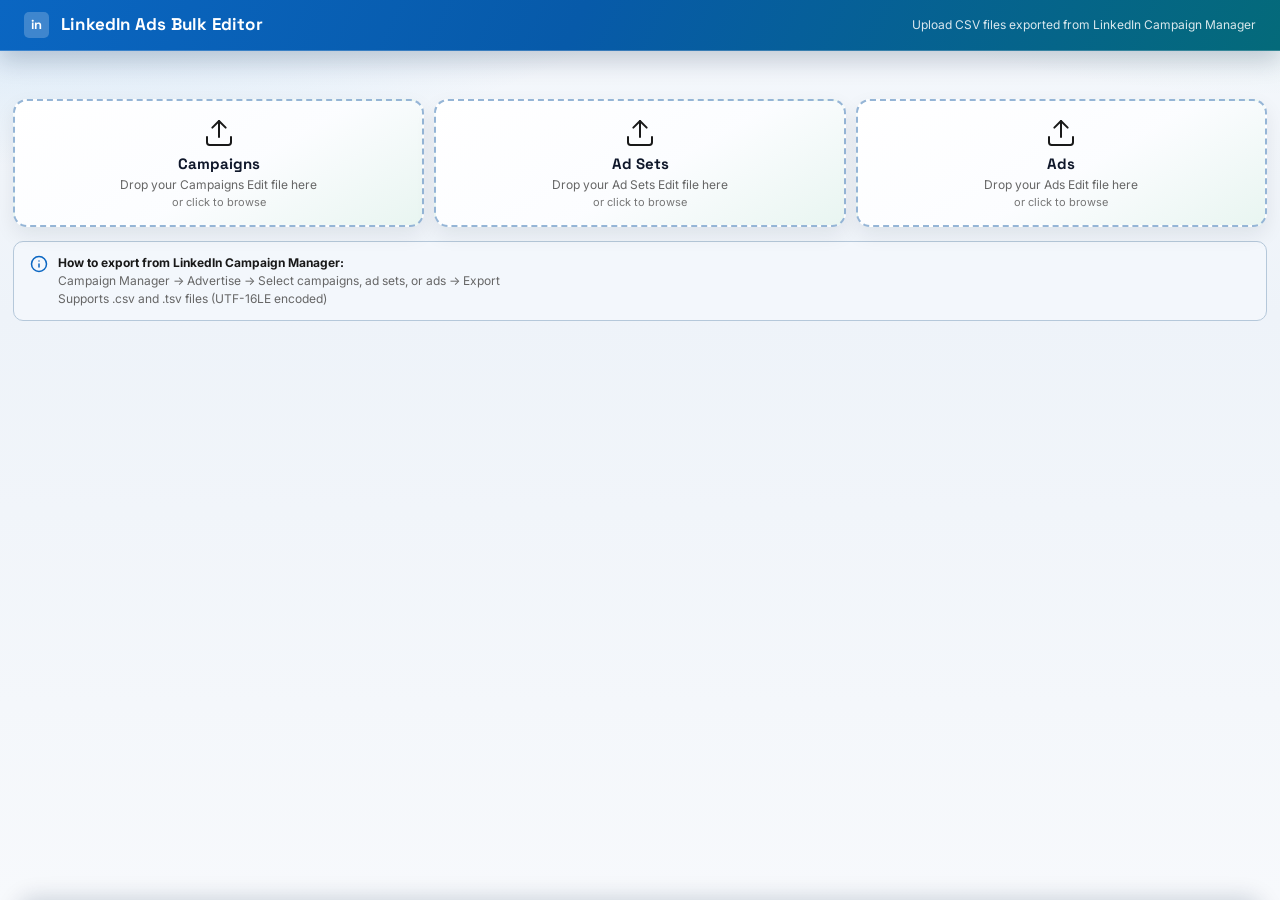
==== commit 7353de54: "feat(ui): add bulk audience editing and row actions - Introduces bulk audience editing capabilities " ====
--- a/index.html
+++ b/index.html
@@ -5,1986 +5,30 @@
   <meta charset="UTF-8">
   <meta name="viewport" content="width=device-width, initial-scale=1.0">
   <title>LinkedIn Ads Bulk Editor</title>
-  <style>
-    @import url('https://fonts.googleapis.com/css2?family=Space+Grotesk:wght@500;600;700&family=Inter:wght@400;500;600&family=JetBrains+Mono:wght@400;500&display=swap');
-
-    /* ===== THEME VARIABLES ===== */
-    :root {
-      --li-blue: #0a66c2;
-      --li-blue-dark: #004182;
-      --li-blue-light: #e8f0fe;
-      --ink: #0f172a;
-      --mint: #1f9d72;
-      --sky: #0c7dd6;
-      --panel: #ffffff;
-      --bg: #f3f2ef;
-      --bg-elevated: #ffffff;
-      --bg-input: #ffffff;
-      --bg-hover: #f5f5f5;
-      --bg-header: #f8f8f8;
-      --border: #e0e0e0;
-      --border-light: #f0f0f0;
-      --text: #191919;
-      --text-muted: #666666;
-      --text-faint: #767676;
-      --success: #057642;
-      --success-bg: #e6f4ea;
-      --warning: #915907;
-      --warning-bg: #fef7e0;
-      --danger: #cc1016;
-      --danger-bg: #fce8e6;
-      --shadow: rgba(0, 0, 0, 0.08);
-      --shadow-strong: rgba(0, 0, 0, 0.12);
-      --accent: #E07C24;
-      --accent-light: #FFF3E6;
-    }
-
-    @media (prefers-color-scheme: dark) {
-      :root {
-        --li-blue: #70b5f9;
-        --li-blue-dark: #9dceff;
-        --li-blue-light: #1b3a5c;
-        --bg: #1b1f23;
-        --bg-elevated: #242830;
-        --bg-input: #2d3239;
-        --bg-hover: #2d3239;
-        --bg-header: #1e2228;
-        --border: #3a3f47;
-        --border-light: #2d3239;
-        --text: #e8e8e8;
-        --text-muted: #a0a0a0;
-        --text-faint: #8A8A8A;
-        --success: #4caf80;
-        --success-bg: #1a3328;
-        --warning: #e0a030;
-        --warning-bg: #3a2e15;
-        --danger: #f06060;
-        --danger-bg: #3a1a1a;
-        --shadow: rgba(0, 0, 0, 0.3);
-        --shadow-strong: rgba(0, 0, 0, 0.5);
-        --accent: #F0A050;
-        --accent-light: #3A2E15;
-      }
-    }
-
-    /* ===== RESET ===== */
-    * {
-      box-sizing: border-box;
-      margin: 0;
-      padding: 0;
-    }
-
-    body {
-      font-family: 'Inter', 'Segoe UI', system-ui, sans-serif;
-      background:
-        radial-gradient(1300px 520px at 0% -15%, rgba(12, 125, 214, 0.23), transparent 58%),
-        radial-gradient(1000px 420px at 100% -15%, rgba(31, 157, 114, 0.16), transparent 55%),
-        linear-gradient(180deg, #f5f8fc 0%, #eef3f9 35%, #f7f9fc 100%),
-        var(--bg);
-      color: var(--text);
-      line-height: 1.5;
-      font-size: 14px;
-      height: 100vh;
-      overflow: hidden;
-      display: flex;
-      flex-direction: column;
-    }
-
-    /* ===== HEADER ===== */
-    .header {
-      position: relative;
-      flex-shrink: 0;
-      z-index: 20;
-      background: linear-gradient(115deg, #0a66c2 0%, #075aa9 45%, #046a7a 100%);
-      backdrop-filter: blur(8px);
-      border-bottom: 1px solid rgba(255, 255, 255, 0.2);
-      padding: 12px 24px;
-      display: flex;
-      align-items: center;
-      gap: 12px;
-      box-shadow: 0 10px 24px rgba(4, 32, 65, 0.2);
-    }
-
-    .header .logo {
-      background: rgba(255, 255, 255, 0.22);
-      color: white;
-      font-weight: 700;
-      font-size: 13px;
-      padding: 3px 7px;
-      border-radius: 5px;
-      flex-shrink: 0;
-      font-family: 'Space Grotesk', sans-serif;
-    }
-
-    .header h1 {
-      font-family: 'Space Grotesk', sans-serif;
-      font-size: 17px;
-      font-weight: 700;
-      white-space: nowrap;
-      color: #ffffff;
-      letter-spacing: .2px;
-    }
-
-    .header .meta {
-      color: rgba(255, 255, 255, 0.85);
-      font-size: 12px;
-      margin-left: auto;
-      white-space: nowrap;
-    }
-
-    /* ===== CONTAINER ===== */
-    .container {
-      max-width: 1520px;
-      margin: 0 auto;
-      padding: 10px 18px 0;
-      flex: 1;
-      display: flex;
-      flex-direction: column;
-      overflow: hidden;
-      width: 100%;
-    }
-
-    /* When workspace is hidden (upload only mode), allow scrolling */
-    .container.upload-mode {
-      overflow-y: auto;
-      padding-bottom: 20px;
-    }
-
-    /* ===== UPLOAD ZONE ===== */
-    .uploads-ctl {
-      display: flex;
-      justify-content: flex-end;
-      margin-bottom: 6px;
-      min-height: 30px;
-    }
-
-    .uploads-toggle {
-      border: 1px solid rgba(66, 84, 102, 0.22);
-      background: #ffffff;
-      color: #3f546f;
-      border-radius: 12px;
-      padding: 5px 10px;
-      font-size: 11px;
-      font-weight: 700;
-      cursor: pointer;
-    }
-
-    .uploads-toggle:hover {
-      border-color: var(--li-blue);
-      color: var(--li-blue);
-    }
-
-    .uploads {
-      display: grid;
-      grid-template-columns: repeat(auto-fit, minmax(240px, 1fr));
-      gap: 10px;
-      margin-bottom: 14px;
-    }
-
-    .uploads.collapsed {
-      display: none;
-    }
-
-    .upload-card {
-      background: linear-gradient(150deg, var(--bg-elevated) 0%, color-mix(in srgb, var(--bg-elevated) 85%, var(--li-blue-light) 15%) 55%, color-mix(in srgb, var(--bg-elevated) 90%, var(--mint) 10%) 100%);
-      border: 2px dashed color-mix(in srgb, var(--li-blue) 35%, var(--border) 65%);
-      border-radius: 14px;
-      padding: 16px 14px 14px;
-      text-align: center;
-      cursor: pointer;
-      transition: all 0.2s ease;
-      box-shadow: 0 8px 20px rgba(15, 23, 42, 0.08);
-      animation: rise-in 0.28s ease both;
-    }
-
-    .upload-card:hover {
-      border-color: var(--li-blue);
-      border-style: solid;
-      transform: translateY(-2px);
-      box-shadow: 0 14px 28px rgba(6, 47, 86, 0.16);
-    }
-
-    .upload-card.drag-over {
-      border-color: var(--li-blue);
-      border-style: solid;
-      background: color-mix(in srgb, var(--li-blue) 5%, var(--bg-elevated));
-      transform: translateY(-4px) scale(1.02);
-    }
-
-    .upload-card.loaded {
-      border-color: color-mix(in srgb, var(--success) 65%, var(--li-blue) 35%);
-      border-style: solid;
-      border-width: 1px;
-      background: linear-gradient(160deg, #ecfbf4 0%, #f5fffb 100%);
-      cursor: default;
-    }
-
-    .upload-card .ic {
-      margin-bottom: 4px;
-      display: flex;
-      align-items: center;
-      justify-content: center;
-      min-height: 32px;
-    }
-
-    .upload-card .ic svg {
-      width: 32px;
-      height: 32px;
-      stroke-width: 1.5;
-    }
-
-    .upload-card h3 {
-      font-family: 'Space Grotesk', sans-serif;
-      font-size: 15px;
-      margin-bottom: 2px;
-      color: var(--ink);
-    }
-
-    .upload-card p {
-      color: var(--text-muted);
-      font-size: 12px;
-      line-height: 1.4;
-    }
-
-    .upload-card .cnt {
-      font-size: 18px;
-      font-weight: 700;
-      color: var(--success);
-      margin-top: 4px;
-    }
-
-    .upload-card input {
-      display: none;
-    }
-
-    .upload-card .reload-link {
-      display: inline-block;
-      margin-top: 6px;
-      font-size: 11px;
-      color: var(--li-blue);
-      cursor: pointer;
-      text-decoration: underline;
-    }
-
-    /* ===== TABS ===== */
-    .tabs {
-      display: flex;
-      gap: 8px;
-      margin-bottom: 0;
-      overflow-x: auto;
-      scrollbar-width: thin;
-      padding: 3px 2px 10px;
-    }
-
-    .tab {
-      padding: 8px 14px;
-      cursor: pointer;
-      font-family: 'Space Grotesk', sans-serif;
-      font-size: 13px;
-      font-weight: 700;
-      color: var(--text-muted);
-      border: 1px solid rgba(66, 84, 102, 0.18);
-      border-radius: 12px;
-      transition: all 0.15s;
-      display: flex;
-      align-items: center;
-      gap: 7px;
-      white-space: nowrap;
-      background: var(--bg-elevated);
-    }
-
-    .tab svg {
-      width: 16px;
-      height: 16px;
-      stroke-width: 2;
-      flex-shrink: 0;
-    }
-
-    .tab:hover {
-      color: var(--text);
-      border-color: rgba(10, 102, 194, 0.4);
-    }
-
-    .tab.active {
-      color: #ffffff;
-      border-color: transparent;
-      background: linear-gradient(120deg, #0a66c2 0%, #0d79d4 100%);
-      box-shadow: 0 10px 24px rgba(10, 102, 194, 0.28);
-    }
-
-    .tab .badge {
-      background: var(--border);
-      color: var(--text-muted);
-      font-size: 10px;
-      padding: 1px 6px;
-      border-radius: 8px;
-      font-weight: 600;
-    }
-
-    .tab.active .badge {
-      background: rgba(255, 255, 255, 0.18);
-      color: #ffffff;
-    }
-
-    .tab .mod-badge {
-      background: var(--warning-bg);
-      color: var(--warning);
-      font-size: 10px;
-      padding: 1px 6px;
-      border-radius: 8px;
-      font-weight: 700;
-    }
-
-    .preflight {
-      background: var(--bg-elevated);
-      border: 1px solid rgba(66, 84, 102, 0.18);
-      border-radius: 14px 14px 0 0;
-      padding: 10px 12px 8px;
-    }
-
-    .pf-head {
-      display: flex;
-      align-items: center;
-      justify-content: space-between;
-      gap: 10px;
-      margin-bottom: 8px;
-    }
-
-    .pf-title {
-      font-size: 12px;
-      font-weight: 700;
-      letter-spacing: .2px;
-      color: var(--text-muted);
-      text-transform: uppercase;
-    }
-
-    .pf-chips {
-      display: flex;
-      gap: 6px;
-      flex-wrap: wrap;
-    }
-
-    .pf-chip {
-      display: inline-flex;
-      align-items: center;
-      gap: 5px;
-      padding: 3px 8px;
-      border-radius: 12px;
-      font-size: 11px;
-      font-weight: 600;
-      border: 1px solid var(--border);
-    }
-
-    .pf-chip.ok {
-      color: var(--success);
-      background: var(--success-bg);
-      border-color: color-mix(in srgb, var(--success) 20%, var(--border) 80%);
-    }
-
-    .pf-chip.warn {
-      color: var(--warning);
-      background: var(--warning-bg);
-      border-color: color-mix(in srgb, var(--warning) 20%, var(--border) 80%);
-    }
-
-    .pf-chip.err {
-      color: var(--danger);
-      background: var(--danger-bg);
-      border-color: color-mix(in srgb, var(--danger) 20%, var(--border) 80%);
-    }
-
-    .pf-list {
-      margin-top: 6px;
-      display: grid;
-      gap: 6px;
-    }
-
-    .pf-line {
-      border: 1px solid var(--border-light);
-      border-radius: 8px;
-      padding: 6px 9px;
-      font-size: 12px;
-      line-height: 1.35;
-    }
-
-    .pf-line.err {
-      border-color: color-mix(in srgb, var(--danger) 30%, var(--border) 70%);
-      background: color-mix(in srgb, var(--danger-bg) 70%, transparent);
-    }
-
-    .pf-line.warn {
-      border-color: color-mix(in srgb, var(--warning) 30%, var(--border) 70%);
-      background: color-mix(in srgb, var(--warning-bg) 70%, transparent);
-    }
-
-    .pf-line.inf {
-      border-color: color-mix(in srgb, var(--li-blue) 25%, var(--border) 75%);
-      background: color-mix(in srgb, var(--li-blue-light) 50%, transparent);
-    }
-
-    .workspace-head {
-      margin: 0 0 10px;
-      display: grid;
-      grid-template-columns: repeat(4, minmax(120px, 1fr));
-      gap: 8px;
-    }
-
-    .wh-card {
-      background: var(--bg-elevated);
-      border: 1px solid rgba(66, 84, 102, 0.2);
-      border-radius: 12px;
-      padding: 8px 10px;
-    }
-
-    .wh-label {
-      font-size: 10px;
-      text-transform: uppercase;
-      letter-spacing: .35px;
-      color: var(--text-faint);
-      margin-bottom: 2px;
-    }
-
-    .wh-value {
-      font-family: 'Space Grotesk', sans-serif;
-      font-size: 16px;
-      font-weight: 700;
-      color: var(--text);
-    }
-
-    .wh-sub {
-      font-size: 11px;
-      color: var(--text-muted);
-    }
-
-    /* ===== TOOLBAR ===== */
-    .toolbar {
-      background: var(--bg-elevated);
-      border: 1px solid rgba(66, 84, 102, 0.18);
-      border-top: none;
-      padding: 10px 14px;
-      display: flex;
-      gap: 8px;
-      align-items: center;
-      flex-wrap: wrap;
-      overflow: visible;
-      position: relative;
-      z-index: 10;
-    }
-
-    .search {
-      flex: 1;
-      min-width: 160px;
-      padding: 8px 12px;
-      border: 1px solid var(--border);
-      border-radius: 10px;
-      font-size: 12px;
-      outline: none;
-      background: var(--bg-input);
-      color: var(--text);
-      transition: border-color 0.2s, box-shadow 0.2s;
-    }
-
-    .search:focus {
-      border-color: var(--li-blue);
-      box-shadow: 0 0 0 3px color-mix(in srgb, var(--li-blue) 12%, transparent);
-    }
-
-    .pill {
-      padding: 5px 12px;
-      border: 1px solid var(--border);
-      border-radius: 20px;
-      background: var(--bg-elevated);
-      cursor: pointer;
-      font-size: 12px;
-      font-weight: 500;
-      transition: all 0.2s cubic-bezier(0.4, 0, 0.2, 1);
-      color: var(--text-muted);
-      letter-spacing: 0.01em;
-    }
-
-    .pill:hover {
-      border-color: var(--li-blue);
-      color: var(--li-blue);
-      background: color-mix(in srgb, var(--li-blue) 5%, var(--bg-elevated));
-    }
-
-    .pill:active {
-      transform: scale(0.96);
-    }
-
-    .pill.on {
-      background: var(--li-blue);
-      color: white;
-      border-color: var(--li-blue);
-      box-shadow: 0 2px 8px rgba(10, 102, 194, 0.2);
-    }
-
-    .toolbar-group {
-      display: flex;
-      gap: 6px;
-      align-items: center;
-      flex-shrink: 0;
-    }
-
-    .toolbar-sep {
-      width: 1px;
-      height: 20px;
-      background: var(--border);
-      flex-shrink: 0;
-    }
-
-    .btn {
-      padding: 6px 16px;
-      border: none;
-      border-radius: 8px;
-      font-size: 12px;
-      font-weight: 600;
-      cursor: pointer;
-      transition: all 0.2s cubic-bezier(0.4, 0, 0.2, 1);
-      display: inline-flex;
-      align-items: center;
-      gap: 5px;
-      letter-spacing: 0.01em;
-    }
-
-    .btn-p {
-      background: var(--li-blue);
-      color: white;
-      box-shadow: 0 2px 6px rgba(10, 102, 194, 0.25);
-    }
-
-    .btn-p:hover {
-      box-shadow: 0 4px 12px rgba(10, 102, 194, 0.35);
-      transform: translateY(-1px);
-    }
-
-    .btn-s {
-      background: transparent;
-      color: var(--li-blue);
-      border: 1px solid color-mix(in srgb, var(--li-blue) 40%, transparent);
-    }
-
-    .btn-s:hover {
-      background: color-mix(in srgb, var(--li-blue) 8%, transparent);
-      border-color: var(--li-blue);
-    }
-
-    .btn-sm {
-      padding: 3px 8px;
-      font-size: 11px;
-    }
-
-    .btn:focus-visible,
-    .pill:focus-visible,
-    .tab:focus-visible,
-    .c-in:focus-visible {
-      outline: 2px solid var(--li-blue);
-      outline-offset: 1px;
-    }
-
-    .workspace {
-      display: grid;
-      grid-template-columns: minmax(0, 1fr) 360px;
-      gap: 0;
-      flex: 1;
-      min-height: 0;
-      overflow: hidden;
-    }
-
-    .workspace.no-inspector {
-      grid-template-columns: minmax(0, 1fr) 32px;
-    }
-
-    #inspectorZone {
-      background: var(--bg-elevated);
-      border-left: 1px solid rgba(66, 84, 102, 0.18);
-      border-radius: 0;
-      overflow-y: auto;
-      overflow-x: hidden;
-    }
-
-    .workspace.no-inspector #inspectorZone {
-      overflow: hidden;
-    }
-
-    /* Vertical tab handle to toggle inspector */
-    .ins-tab-handle {
-      writing-mode: vertical-rl;
-      text-orientation: mixed;
-      cursor: pointer;
-      display: flex;
-      align-items: center;
-      justify-content: center;
-      gap: 6px;
-      padding: 12px 6px;
-      font-size: 12px;
-      font-weight: 600;
-      color: var(--text-muted);
-      background: var(--bg-elevated);
-      border-left: 1px solid rgba(66, 84, 102, 0.18);
-      transition: all 0.15s;
-      user-select: none;
-      height: 100%;
-    }
-
-    .ins-tab-handle:hover {
-      color: var(--li-blue);
-      background: color-mix(in srgb, var(--li-blue) 5%, var(--bg-elevated));
-    }
-
-    .ins-tab-handle svg {
-      width: 14px;
-      height: 14px;
-      transform: rotate(90deg);
-    }
-
-    .inspector-empty {
-      padding: 16px;
-      color: var(--text-muted);
-      font-size: 13px;
-    }
-
-    .inspector {
-      padding: 12px;
-    }
-
-    .inspector h3 {
-      font-size: 15px;
-      margin-bottom: 6px;
-      font-weight: 600;
-    }
-
-    .inspector .meta {
-      font-size: 11px;
-      color: var(--text-muted);
-      margin-bottom: 10px;
-    }
-
-    .ins-grid {
-      display: grid;
-      gap: 5px;
-    }
-
-    .ins-row label {
-      display: block;
-      font-size: 11px;
-      font-weight: 700;
-      color: var(--text-muted);
-      margin-bottom: 3px;
-    }
-
-    .ins-field {
-      width: 100%;
-      padding: 5px 7px;
-      border-radius: 6px;
-      border: 1px solid var(--border);
-      background: var(--bg-input);
-      color: var(--text);
-      font-family: inherit;
-      font-size: 12px;
-      line-height: 1.3;
-    }
-
-    textarea.ins-field {
-      min-height: 60px;
-      resize: vertical;
-      white-space: pre-wrap;
-    }
-
-    textarea.ins-auto {
-      min-height: 0;
-      resize: none;
-      overflow: hidden;
-      white-space: pre-wrap;
-      word-break: break-word;
-    }
-
-    .ins-actions {
-      margin-top: 10px;
-      display: flex;
-      gap: 6px;
-      flex-wrap: wrap;
-    }
-
-    #tableZone {
-      min-width: 0;
-      overflow: hidden;
-      position: relative;
-      display: flex;
-      flex-direction: column;
-    }
-
-    /* ===== TABLE ===== */
-    .table-container {
-      border: 1px solid rgba(66, 84, 102, 0.18);
-      border-top: none;
-      border-radius: 0 0 14px 14px;
-      overflow: auto;
-      flex: 1;
-      min-height: 0;
-      background: var(--bg-elevated);
-      box-shadow: 0 12px 22px rgba(15, 23, 42, 0.07);
-    }
-
-    .table-container.compact tbody td {
-      padding: 4px 8px;
-      font-size: 11px;
-    }
-
-    .table-container.compact thead th {
-      padding: 6px 8px;
-      font-size: 9px;
-    }
-
-    table {
-      width: max-content;
-      min-width: 100%;
-      border-collapse: collapse;
-      font-size: 13px;
-    }
-
-    thead {
-      position: sticky;
-      top: 0;
-      z-index: 3;
-    }
-
-    thead th {
-      background: var(--bg-header);
-      padding: 8px 10px;
-      text-align: left;
-      font-family: 'Space Grotesk', sans-serif;
-      font-weight: 700;
-      font-size: 11px;
-      text-transform: uppercase;
-      letter-spacing: 0.3px;
-      color: var(--text-muted);
-      border-bottom: 1px solid var(--border);
-      white-space: normal;
-      word-wrap: break-word;
-      user-select: none;
-      position: relative;
-      min-width: 60px;
-    }
-
-    thead th.sortable {
-      cursor: pointer;
-      padding-right: 18px;
-    }
-
-    thead th.sortable:hover {
-      color: var(--li-blue);
-    }
-
-    /* Resize handle on columns */
-    thead th .resize-handle {
-      position: absolute;
-      right: 0;
-      top: 0;
-      bottom: 0;
-      width: 5px;
-      cursor: col-resize;
-      background: transparent;
-      z-index: 5;
-    }
-
-    thead th .resize-handle:hover,
-    thead th .resize-handle.dragging {
-      background: var(--li-blue);
-      opacity: 0.5;
-    }
-
-    /* Sort indicators */
-    thead th.sortable:hover {
-      color: var(--li-blue);
-    }
-
-    thead th .sort-arrow {
-      font-size: 9px;
-      margin-left: 3px;
-      color: var(--text-faint);
-      vertical-align: middle;
-    }
-
-    thead th.sort-asc .sort-arrow,
-    thead th.sort-desc .sort-arrow {
-      color: var(--li-blue);
-      font-weight: 700;
-    }
-
-    tbody td {
-      padding: 6px 10px;
-      border-bottom: 1px solid var(--border-light);
-      vertical-align: top;
-    }
-
-    tbody tr {
-      transition: background 0.1s;
-    }
-
-    tbody tr:nth-child(even) {
-      background: color-mix(in srgb, var(--bg-elevated) 92%, var(--bg-header) 8%);
-    }
-
-    tbody tr:hover {
-      background: var(--bg-hover);
-    }
-
-    tbody tr.mod {
-      background: var(--warning-bg);
-      box-shadow: inset 4px 0 0 var(--warning);
-    }
-
-    tbody tr.issue {
-      box-shadow: inset 3px 0 0 0 color-mix(in srgb, var(--danger) 55%, transparent);
-    }
-
-    tbody tr.mod.issue {
-      box-shadow: inset 4px 0 0 var(--warning), inset -3px 0 0 0 color-mix(in srgb, var(--danger) 55%, transparent);
-    }
-
-    tbody tr.focus {
-      outline: 2px solid color-mix(in srgb, var(--li-blue) 55%, transparent);
-      outline-offset: -2px;
-    }
-
-    thead th:first-child,
-    tbody td:first-child {
-      position: sticky;
-      left: 0;
-      z-index: 4;
-      background: var(--bg-elevated);
-    }
-
-    thead th:first-child {
-      z-index: 6;
-    }
-
-    tbody tr:nth-child(even) td:first-child {
-      background: color-mix(in srgb, var(--bg-elevated) 92%, var(--bg-header) 8%);
-    }
-
-    tbody tr:hover td:first-child {
-      background: var(--bg-hover);
-    }
-
-    tbody tr.mod td:first-child {
-      background: var(--warning-bg);
-    }
-
-    /* Cell types */
-    .c-id {
-      color: var(--text-faint);
-      font-size: 11px;
-      font-family: 'JetBrains Mono', 'SF Mono', Monaco, monospace;
-      white-space: nowrap;
-    }
-
-    .c-ro {
-      color: var(--text-muted);
-      max-width: 320px;
-      overflow: hidden;
-      text-overflow: ellipsis;
-      white-space: nowrap;
-    }
-
-    .c-ro[title] {
-      cursor: help;
-    }
-
-    .c-ro.is-error {
-      color: var(--danger);
-      font-weight: 600;
-    }
-
-    .c-ro.is-warn {
-      color: var(--warning);
-      font-weight: 600;
-    }
-
-    /* Editable cells */
-    .c-in {
-      padding: 3px 6px;
-      border: 1px solid color-mix(in srgb, var(--border) 50%, transparent);
-      border-radius: 4px;
-      font-size: 12px;
-      outline: none;
-      width: 100%;
-      background: color-mix(in srgb, var(--bg-input) 50%, transparent);
-      font-family: inherit;
-      color: var(--text);
-      min-width: 80px;
-    }
-
-    .c-in:hover {
-      border-color: var(--border);
-      background: var(--bg-input);
-    }
-
-    .c-in:focus {
-      border-color: var(--li-blue);
-      background: var(--bg-input);
-      box-shadow: 0 0 0 2px color-mix(in srgb, var(--li-blue) 12%, transparent);
-    }
-
-    .c-in.is-error {
-      border-color: color-mix(in srgb, var(--danger) 55%, var(--border) 45%);
-      background: color-mix(in srgb, var(--danger-bg) 65%, var(--bg-input) 35%);
-    }
-
-    .c-in.is-warn {
-      border-color: color-mix(in srgb, var(--warning) 45%, var(--border) 55%);
-      background: color-mix(in srgb, var(--warning-bg) 70%, var(--bg-input) 30%);
-    }
-
-    select.c-in {
-      appearance: none;
-      -webkit-appearance: none;
-      background-image: url("data:image/svg+xml,%3Csvg xmlns='http://www.w3.org/2000/svg' width='12' height='12' viewBox='0 0 24 24' fill='none' stroke='%23666' stroke-width='2'%3E%3Cpolyline points='6 9 12 15 18 9'%3E%3C/polyline%3E%3C/svg%3E");
-      background-repeat: no-repeat;
-      background-position: right 6px center;
-      padding-right: 22px;
-      cursor: pointer;
-      min-width: 90px;
-    }
-
-    textarea.c-in {
-      resize: vertical;
-      min-height: 28px;
-      line-height: 1.4;
-      white-space: pre-wrap;
-    }
-
-    input[type="text"].c-in.wide {
-      min-width: 320px;
-    }
-
-    input[type="text"].c-in.url {
-      min-width: 220px;
-      font-family: 'JetBrains Mono', monospace;
-      font-size: 11px;
-    }
-
-    input[type="text"].c-in.num {
-      min-width: 70px;
-      text-align: right;
-      width: 80px;
-    }
-
-    input[type="text"].c-in.date {
-      min-width: 90px;
-      width: 100px;
-    }
-
-    /* Expandable text */
-    .expand-cell {
-      position: relative;
-    }
-
-    .expand-btn {
-      position: absolute;
-      right: 2px;
-      top: 2px;
-      background: var(--bg-elevated);
-      border: 1px solid var(--border);
-      border-radius: 3px;
-      font-size: 9px;
-      padding: 1px 4px;
-      cursor: pointer;
-      color: var(--text-muted);
-      z-index: 1;
-      opacity: 0.4;
-    }
-
-    .expand-cell:hover .expand-btn {
-      opacity: 1;
-    }
-
-    /* Checkbox */
-    .ck {
-      width: 32px;
-      text-align: center;
-    }
-
-    .ck input {
-      width: 16px;
-      height: 16px;
-      cursor: pointer;
-      accent-color: var(--li-blue);
-    }
-
-    input[type="checkbox"] {
-      accent-color: var(--li-blue);
-    }
-
-    @media (prefers-color-scheme: dark) {
-      input[type="checkbox"] {
-        color-scheme: dark;
-      }
-    }
-
-    /* Status dot */
-    .dot {
-      display: inline-block;
-      width: 7px;
-      height: 7px;
-      border-radius: 50%;
-      margin-right: 4px;
-      vertical-align: middle;
-    }
-
-    .dot-active {
-      background: var(--success);
-    }
-
-    .dot-paused {
-      background: var(--warning);
-    }
-
-    .dot-archived,
-    .dot-removed,
-    .dot-completed,
-    .dot-canceled {
-      background: var(--text-faint);
-    }
-
-    .dot-draft {
-      background: var(--li-blue);
-    }
-
-    .status-cell {
-      display: inline-flex;
-      align-items: center;
-      gap: 8px;
-      min-width: 116px;
-    }
-
-    .status-cell .dot {
-      margin-right: 0;
-      flex: 0 0 auto;
-    }
-
-    .status-select {
-      width: 110px;
-      min-width: 110px;
-      flex: 0 0 auto;
-    }
-
-    /* Empty */
-    .empty {
-      text-align: center;
-      padding: 32px;
-      color: var(--text-muted);
-      font-size: 13px;
-    }
-
-    /* ===== BOTTOM BAR ===== */
-    .bar {
-      position: fixed;
-      bottom: 0;
-      left: 50%;
-      width: min(1280px, calc(100% - 26px));
-      transform: translate(-50%, 112%);
-      background: linear-gradient(125deg, var(--bg-elevated) 0%, color-mix(in srgb, var(--bg-elevated) 85%, var(--li-blue-light) 15%) 100%);
-      border: 1px solid rgba(10, 102, 194, 0.25);
-      border-bottom: none;
-      border-radius: 16px 16px 0 0;
-      padding: 10px 16px;
-      display: flex;
-      align-items: center;
-      justify-content: space-between;
-      box-shadow: 0 -8px 22px rgba(4, 32, 65, 0.18);
-      z-index: 100;
-      transition: transform 0.25s ease;
-    }
-
-    .bar.show {
-      transform: translate(-50%, 0);
-    }
-
-    .bar .left {
-      display: flex;
-      align-items: center;
-      gap: 8px;
-      font-size: 13px;
-    }
-
-    .bar .cnt {
-      background: var(--li-blue);
-      color: white;
-      min-width: 24px;
-      height: 24px;
-      border-radius: 50%;
-      display: flex;
-      align-items: center;
-      justify-content: center;
-      font-weight: 700;
-      font-size: 11px;
-    }
-
-    .bar .right {
-      display: flex;
-      gap: 6px;
-    }
-
-    /* ===== DROPDOWN ===== */
-    .dd {
-      position: relative;
-      display: inline-block;
-    }
-
-    .dd-menu {
-      position: fixed;
-      background: var(--bg-elevated);
-      border: 1px solid var(--border);
-      border-radius: 8px;
-      box-shadow: 0 4px 14px var(--shadow-strong);
-      min-width: 180px;
-      z-index: 999;
-      display: none;
-      max-height: 360px;
-      overflow-y: auto;
-    }
-
-    .dd-menu.open {
-      display: block;
-    }
-
-    .dd-item {
-      padding: 8px 12px;
-      cursor: pointer;
-      font-size: 12px;
-      border-bottom: 1px solid var(--border-light);
-      color: var(--text);
-    }
-
-    .dd-item:last-child {
-      border-bottom: none;
-    }
-
-    .dd-item:hover {
-      background: var(--bg-hover);
-    }
-
-    /* ===== MODAL ===== */
-    .modal-bg {
-      position: fixed;
-      inset: 0;
-      background: rgba(0, 0, 0, 0.45);
-      z-index: 300;
-      display: none;
-      align-items: center;
-      justify-content: center;
-    }
-
-    .modal-bg.open {
-      display: flex;
-      animation: fade-in 0.15s ease;
-    }
-
-    .modal {
-      background: var(--bg-elevated);
-      border-radius: 12px;
-      max-width: 800px;
-      width: 94%;
-      max-height: 85vh;
-      overflow-y: auto;
-      padding: 20px;
-      animation: scale-in 0.2s cubic-bezier(0.4, 0, 0.2, 1);
-    }
-
-    .modal h2 {
-      margin-bottom: 12px;
-      font-size: 16px;
-      font-family: 'Space Grotesk', sans-serif;
-    }
-
-    .modal h3 {
-      margin: 14px 0 6px;
-      font-size: 13px;
-      color: var(--text-muted);
-      display: flex;
-      align-items: center;
-      gap: 6px;
-    }
-
-    .modal h3 svg {
-      width: 18px;
-      height: 18px;
-      stroke-width: 2;
-    }
-
-    .review-filters {
-      display: flex;
-      gap: 6px;
-      margin-bottom: 10px;
-    }
-
-    .rf-btn {
-      padding: 4px 10px;
-      border: 1px solid var(--border);
-      border-radius: 14px;
-      background: var(--bg-elevated);
-      cursor: pointer;
-      font-size: 11px;
-      color: var(--text);
-    }
-
-    .rf-btn.on {
-      border-color: var(--li-blue);
-      color: var(--li-blue);
-      background: var(--li-blue-light);
-    }
-
-    .diff-item {
-      padding: 8px 10px;
-      border: 1px solid var(--border);
-      border-radius: 6px;
-      margin-bottom: 6px;
-      background: var(--bg-hover);
-    }
-
-    .diff-item .name {
-      font-weight: 600;
-      font-size: 12px;
-      margin-bottom: 4px;
-    }
-
-    .risk-tag {
-      display: inline-block;
-      margin-left: 6px;
-      padding: 1px 6px;
-      border-radius: 10px;
-      font-size: 10px;
-      font-weight: 700;
-      color: var(--warning);
-      background: var(--warning-bg);
-      border: 1px solid color-mix(in srgb, var(--warning) 25%, var(--border) 75%);
-    }
-
-    .diff-row {
-      display: flex;
-      gap: 5px;
-      font-size: 11px;
-      margin: 2px 0;
-      flex-wrap: wrap;
-      align-items: baseline;
-    }
-
-    .diff-field {
-      font-weight: 600;
-      min-width: 70px;
-      color: var(--text-muted);
-    }
-
-    .diff-old {
-      color: var(--danger);
-      text-decoration: line-through;
-      word-break: break-all;
-    }
-
-    .diff-new {
-      color: var(--success);
-      font-weight: 600;
-      word-break: break-all;
-    }
-
-    .diff-arrow {
-      color: var(--text-faint);
-    }
-
-    .modal .btns {
-      display: flex;
-      gap: 6px;
-      justify-content: flex-end;
-      margin-top: 14px;
-    }
-
-    /* ===== TOAST ===== */
-    .toast {
-      position: fixed;
-      top: 14px;
-      right: 14px;
-      padding: 10px 18px;
-      border-radius: 10px;
-      color: white;
-      font-weight: 600;
-      font-size: 12px;
-      z-index: 400;
-      opacity: 0;
-      transform: translateY(-8px);
-      transition: all 0.3s cubic-bezier(0.4, 0, 0.2, 1);
-      pointer-events: none;
-      box-shadow: 0 4px 16px rgba(0, 0, 0, 0.2);
-      backdrop-filter: blur(8px);
-    }
-
-    .toast.vis {
-      opacity: 1;
-      transform: translateY(0);
-    }
-
-    .toast.ok {
-      background: var(--success);
-    }
-
-    .toast.err {
-      background: var(--danger);
-    }
-
-    .toast.inf {
-      background: #0a66c2;
-    }
-
-    /* Expand modal for long text */
-    .text-modal-bg {
-      position: fixed;
-      inset: 0;
-      background: rgba(0, 0, 0, 0.45);
-      z-index: 350;
-      display: none;
-      align-items: center;
-      justify-content: center;
-    }
-
-    .text-modal-bg.open {
-      display: flex;
-    }
-
-    .text-modal {
-      background: var(--bg-elevated);
-      border-radius: 10px;
-      width: 90%;
-      max-width: 600px;
-      padding: 16px;
-    }
-
-    .text-modal h3 {
-      font-size: 14px;
-      margin-bottom: 8px;
-    }
-
-    .text-modal textarea {
-      width: 100%;
-      min-height: 200px;
-      padding: 10px;
-      border: 1px solid var(--border);
-      border-radius: 6px;
-      font-size: 13px;
-      font-family: inherit;
-      background: var(--bg-input);
-      color: var(--text);
-      resize: vertical;
-      outline: none;
-      line-height: 1.5;
-    }
-
-    .text-modal textarea:focus {
-      border-color: var(--li-blue);
-    }
-
-    .text-modal .btns {
-      display: flex;
-      gap: 6px;
-      justify-content: flex-end;
-      margin-top: 10px;
-    }
-
-    /* ===== FIND & REPLACE PANEL ===== */
-    .fnr-panel {
-      background: var(--bg-elevated);
-      border: 1px solid var(--border);
-      border-radius: 12px;
-      padding: 14px 16px 12px;
-      box-shadow: 0 8px 24px var(--shadow-strong);
-      display: none;
-      position: absolute;
-      top: 8px;
-      right: 12px;
-      z-index: 30;
-      width: 380px;
-      max-width: calc(100% - 24px);
-    }
-
-    .fnr-panel.open {
-      display: block;
-    }
-
-    .fnr-panel h3 {
-      font-size: 13px;
-      margin-bottom: 8px;
-      display: flex;
-      align-items: center;
-      gap: 8px;
-    }
-
-    .fnr-row {
-      display: flex;
-      gap: 8px;
-      align-items: center;
-      margin-bottom: 6px;
-    }
-
-    .fnr-row input[type="text"] {
-      flex: 1;
-      padding: 6px 10px;
-      border: 1px solid var(--border);
-      border-radius: 6px;
-      font-size: 12px;
-      outline: none;
-      background: var(--bg-input);
-      color: var(--text);
-    }
-
-    .fnr-row input[type="text"]:focus {
-      border-color: var(--li-blue);
-    }
-
-    .fnr-opts {
-      display: flex;
-      gap: 10px;
-      align-items: center;
-      font-size: 11px;
-      color: var(--text-muted);
-      margin-bottom: 8px;
-    }
-
-    .fnr-opts label {
-      display: flex;
-      align-items: center;
-      gap: 4px;
-      cursor: pointer;
-    }
-
-    .fnr-opts input[type="checkbox"] {
-      accent-color: var(--li-blue);
-    }
-
-    .fnr-results {
-      font-size: 11px;
-      color: var(--text-muted);
-      margin-bottom: 6px;
-    }
-
-    .fnr-results strong {
-      color: var(--li-blue);
-    }
-
-    .fnr-btns {
-      display: flex;
-      gap: 6px;
-    }
-
-    .fnr-close {
-      position: absolute;
-      right: 10px;
-      top: 10px;
-      background: none;
-      border: none;
-      cursor: pointer;
-      font-size: 16px;
-      color: var(--text-muted);
-    }
-
-    .highlight-match {
-      background: rgba(255, 200, 0, 0.35);
-      border-radius: 2px;
-      padding: 0 1px;
-    }
-
-    @keyframes rise-in {
-      from {
-        opacity: 0;
-        transform: translateY(6px);
-      }
-
-      to {
-        opacity: 1;
-        transform: translateY(0);
-      }
-    }
-
-    @keyframes fade-in {
-      from {
-        opacity: 0;
-      }
-
-      to {
-        opacity: 1;
-      }
-    }
-
-    @keyframes scale-in {
-      from {
-        opacity: 0;
-        transform: scale(0.97);
-      }
-
-      to {
-        opacity: 1;
-        transform: scale(1);
-      }
-    }
-
-    @keyframes drop-pulse {
-      0% {
-        box-shadow: 0 0 0 0 rgba(10, 102, 194, 0.4);
-      }
-
-      100% {
-        box-shadow: 0 0 0 20px transparent;
-      }
-    }
-
-    /* ===== SVG ICON BASE ===== */
-    .icon-svg {
-      display: inline-flex;
-      align-items: center;
-      justify-content: center;
-      flex-shrink: 0;
-    }
-
-    .icon-svg svg {
-      stroke: currentColor;
-      fill: none;
-      stroke-linecap: round;
-      stroke-linejoin: round;
-    }
-
-    /* ===== INSPECTOR HEADER ===== */
-    .ins-header {
-      display: flex;
-      align-items: center;
-      justify-content: space-between;
-      margin-bottom: 8px;
-      padding-bottom: 8px;
-      border-bottom: 1px solid var(--border-light);
-    }
-
-    .ins-header-left {
-      flex: 1;
-      min-width: 0;
-    }
-
-    .ins-header h3 {
-      font-family: 'Space Grotesk', sans-serif;
-      font-size: 15px;
-      margin-bottom: 2px;
-      font-weight: 600;
-      white-space: nowrap;
-      overflow: hidden;
-      text-overflow: ellipsis;
-    }
-
-    .ins-header .meta {
-      font-size: 11px;
-      color: var(--text-muted);
-      margin-bottom: 0;
-    }
-
-    .ins-close {
-      background: none;
-      border: 1px solid var(--border);
-      border-radius: 6px;
-      cursor: pointer;
-      padding: 4px;
-      color: var(--text-muted);
-      transition: all 0.15s;
-      display: flex;
-      align-items: center;
-      justify-content: center;
-    }
-
-    .ins-close:hover {
-      border-color: var(--text-muted);
-      color: var(--text);
-    }
-
-    .ins-close svg {
-      width: 16px;
-      height: 16px;
-    }
-
-    .ins-label {
-      font-size: 11px;
-      font-weight: 600;
-      color: var(--text-muted);
-      text-transform: uppercase;
-      letter-spacing: 0.3px;
-      margin-top: 12px;
-      margin-bottom: 6px;
-    }
-
-    /* ===== PREFLIGHT COLLAPSED ===== */
-    .preflight.collapsed .pf-list {
-      display: none;
-    }
-
-    .preflight .pf-toggle {
-      background: none;
-      border: none;
-      cursor: pointer;
-      color: var(--text-muted);
-      font-size: 11px;
-      font-weight: 600;
-      padding: 2px 6px;
-      border-radius: 4px;
-      transition: all 0.15s;
-    }
-
-    .preflight .pf-toggle:hover {
-      color: var(--text);
-      background: var(--bg-hover);
-    }
-
-    /* ===== GETTING STARTED HINT ===== */
-    .getting-started {
-      background: color-mix(in srgb, var(--li-blue) 5%, var(--bg-elevated));
-      border: 1px solid color-mix(in srgb, var(--li-blue) 20%, var(--border));
-      border-radius: 10px;
-      padding: 12px 16px;
-      margin-bottom: 14px;
-      font-size: 12px;
-      color: var(--text-muted);
-      display: flex;
-      align-items: flex-start;
-      gap: 10px;
-      line-height: 1.5;
-    }
-
-    .getting-started svg {
-      flex-shrink: 0;
-      width: 18px;
-      height: 18px;
-      color: var(--li-blue);
-      margin-top: 1px;
-    }
-
-    .getting-started strong {
-      color: var(--text);
-    }
-
-    .getting-started.hidden {
-      display: none;
-    }
-
-    @media (prefers-color-scheme: dark) {
-      body {
-        background:
-          radial-gradient(1300px 520px at 0% -15%, rgba(30, 129, 226, 0.22), transparent 58%),
-          radial-gradient(1000px 420px at 100% -15%, rgba(48, 154, 124, 0.16), transparent 55%),
-          linear-gradient(180deg, #161b22 0%, #11161d 35%, #151a20 100%),
-          var(--bg);
-      }
-
-      .header {
-        background: linear-gradient(120deg, #14385d 0%, #0d2f53 45%, #0d3f46 100%);
-        border-bottom-color: rgba(255, 255, 255, 0.08);
-        box-shadow: 0 10px 24px rgba(0, 0, 0, 0.35);
-      }
-
-      .uploads-toggle {
-        background: var(--bg-elevated);
-        color: var(--text);
-        border-color: var(--border);
-      }
-
-      .upload-card {
-        background: linear-gradient(150deg, #242b33 0%, #252f3b 55%, #233239 100%);
-        border-color: rgba(112, 181, 249, 0.35);
-        box-shadow: 0 8px 20px rgba(0, 0, 0, 0.28);
-      }
-
-      .upload-card.loaded {
-        background: linear-gradient(160deg, #173328 0%, #1a3a30 100%);
-        border-color: color-mix(in srgb, var(--success) 70%, var(--li-blue) 30%);
-      }
-
-      .upload-card h3 {
-        color: var(--text);
-      }
-
-      .upload-card p {
-        color: var(--text-muted);
-      }
-
-      .tab {
-        background: #242c36;
-        color: #c7d3e3;
-        border-color: #394454;
-      }
-
-      .tab:hover {
-        color: #ffffff;
-        border-color: #5a7090;
-      }
-
-      .tab.active {
-        color: #ffffff;
-        background: linear-gradient(120deg, #2b71b7 0%, #227fd4 100%);
-        box-shadow: 0 10px 24px rgba(34, 127, 212, 0.30);
-      }
-
-      .preflight,
-      .toolbar {
-        background: #242c36;
-        border-color: #394454;
-      }
-
-      .search {
-        background: #1e252f;
-        border-color: #415063;
-        color: #e8eef8;
-      }
-
-      .pill {
-        background: #1f2731;
-        border-color: #435063;
-        color: #cad7e9;
-      }
-
-      .pill.on {
-        color: #ffffff;
-        background: #2b71b7;
-        border-color: #2b71b7;
-      }
-
-      .table-container {
-        border-color: #394454;
-        background: #202733;
-        box-shadow: 0 12px 22px rgba(0, 0, 0, 0.30);
-      }
-
-      thead th {
-        background: #2a3442;
-        color: #aebdd2;
-        border-bottom-color: #3d4b5e;
-      }
-
-      tbody td {
-        border-bottom-color: #303a48;
-        color: #d9e3f0;
-      }
-
-      tbody tr:nth-child(even) {
-        background: #232d38;
-      }
-
-      tbody tr:hover {
-        background: #2b3645;
-      }
-
-      .bar {
-        background: linear-gradient(125deg, #252f3b 0%, #1f2732 100%);
-        border-color: rgba(112, 181, 249, 0.45);
-        box-shadow: 0 -8px 22px rgba(0, 0, 0, 0.38);
-      }
-
-      .wh-card {
-        background: #242c36;
-        border-color: #394454;
-      }
-
-      .workspace {
-        grid-template-columns: minmax(0, 1fr) 370px;
-      }
-
-      #inspectorZone {
-        background: #242c36;
-        border-color: #394454;
-      }
-
-      .ins-field {
-        background: #1e252f;
-        border-color: #415063;
-        color: #e8eef8;
-      }
-    }
-
-    @media (max-width: 900px) {
-      .header {
-        padding: 10px 14px;
-        flex-wrap: wrap;
-        gap: 6px 10px;
-      }
-
-      .header h1 {
-        font-size: 15px;
-      }
-
-      .header .meta {
-        margin-left: 0;
-        width: 100%;
-        white-space: normal;
-      }
-
-      .container {
-        padding: 10px 10px 90px;
-      }
-
-      .uploads {
-        grid-template-columns: 1fr;
-      }
-
-      .upload-card {
-        padding: 14px 10px;
-      }
-
-      .tabs {
-        padding-bottom: 8px;
-      }
-
-      .tab {
-        font-size: 12px;
-        padding: 7px 12px;
-      }
-
-      .workspace-head {
-        grid-template-columns: repeat(2, minmax(120px, 1fr));
-      }
-
-      .workspace,
-      .workspace.no-inspector {
-        grid-template-columns: minmax(0, 1fr);
-      }
-
-      #inspectorZone {
-        position: static;
-        max-height: none;
-        min-height: 0;
-      }
-
-      .table-container {
-        max-height: calc(100vh - 380px);
-      }
-
-      .bar {
-        width: calc(100% - 16px);
-        padding: 8px 10px;
-        flex-direction: column;
-        align-items: stretch;
-        gap: 8px;
-        border-radius: 12px 12px 0 0;
-      }
-
-      .bar .left {
-        justify-content: center;
-      }
-
-      .bar .right {
-        justify-content: flex-end;
-        flex-wrap: wrap;
-      }
-
-      .expand-btn {
-        opacity: 1;
-      }
-
-      .ck {
-        width: 28px;
-      }
-
-      .btn {
-        font-size: 11px;
-      }
-
-      .pf-head {
-        align-items: flex-start;
-      }
-
-      .fnr-row {
-        flex-wrap: wrap;
-      }
-    }
-
-    /* ===== SCROLLBAR STYLING ===== */
-    .table-container::-webkit-scrollbar,
-    #inspectorZone::-webkit-scrollbar,
-    .dd-menu::-webkit-scrollbar,
-    .modal::-webkit-scrollbar {
-      width: 8px;
-      height: 8px;
-    }
-
-    .table-container::-webkit-scrollbar-track,
-    #inspectorZone::-webkit-scrollbar-track,
-    .dd-menu::-webkit-scrollbar-track,
-    .modal::-webkit-scrollbar-track {
-      background: transparent;
-    }
-
-    .table-container::-webkit-scrollbar-thumb,
-    #inspectorZone::-webkit-scrollbar-thumb,
-    .dd-menu::-webkit-scrollbar-thumb,
-    .modal::-webkit-scrollbar-thumb {
-      background: rgba(120, 130, 145, 0.35);
-      border-radius: 4px;
-      border: 2px solid transparent;
-      background-clip: content-box;
-    }
-
-    .table-container::-webkit-scrollbar-thumb:hover,
-    #inspectorZone::-webkit-scrollbar-thumb:hover,
-    .dd-menu::-webkit-scrollbar-thumb:hover,
-    .modal::-webkit-scrollbar-thumb:hover {
-      background: rgba(120, 130, 145, 0.55);
-      background-clip: content-box;
-    }
-
-    .table-container::-webkit-scrollbar-corner,
-    #inspectorZone::-webkit-scrollbar-corner {
-      background: transparent;
-    }
-
-    /* Firefox scrollbar styling */
-    .table-container,
-    #inspectorZone,
-    .dd-menu,
-    .modal {
-      scrollbar-width: thin;
-      scrollbar-color: rgba(120, 130, 145, 0.35) transparent;
-    }
-
-    /* ===== ACCESSIBILITY ===== */
-    @media (prefers-reduced-motion: reduce) {
-
-      *,
-      *::before,
-      *::after {
-        animation-duration: 0.01ms !important;
-        animation-iteration-count: 1 !important;
-        transition-duration: 0.01ms !important;
-      }
-    }
-
-    .sr-only {
-      position: absolute;
-      width: 1px;
-      height: 1px;
-      padding: 0;
-      margin: -1px;
-      overflow: hidden;
-      clip: rect(0, 0, 0, 0);
-      white-space: nowrap;
-      border: 0;
-    }
-
-    /* Tab content fade animation */
-    #workspace {
-      animation: fade-in 0.12s ease;
-    }
-
-    @media (prefers-color-scheme: dark) {
-      .modal-bg.open {
-        background: rgba(0, 0, 0, 0.65);
-      }
-
-      .getting-started {
-        background: color-mix(in srgb, var(--li-blue) 8%, var(--bg-elevated));
-        border-color: color-mix(in srgb, var(--li-blue) 25%, var(--border));
-      }
-    }
-  </style>
+  <link rel="stylesheet" href="css/theme.css">
+  <link rel="stylesheet" href="css/reset.css">
+  <link rel="stylesheet" href="css/header.css">
+  <link rel="stylesheet" href="css/container.css">
+  <link rel="stylesheet" href="css/uploads.css">
+  <link rel="stylesheet" href="css/tabs-metrics.css">
+  <link rel="stylesheet" href="css/toolbar.css">
+  <link rel="stylesheet" href="css/workspace-inspector.css">
+  <link rel="stylesheet" href="css/table-shell.css">
+  <link rel="stylesheet" href="css/table-cells.css">
+  <link rel="stylesheet" href="css/bottom-bar.css">
+  <link rel="stylesheet" href="css/dropdown.css">
+  <link rel="stylesheet" href="css/modal.css">
+  <link rel="stylesheet" href="css/toast-text-modal.css">
+  <link rel="stylesheet" href="css/audience-builder.css">
+  <link rel="stylesheet" href="css/audience-bulk.css">
+  <link rel="stylesheet" href="css/json-tree-base.css">
+  <link rel="stylesheet" href="css/json-tree-controls.css">
+  <link rel="stylesheet" href="css/json-tree-dark.css">
+  <link rel="stylesheet" href="css/find-replace.css">
+  <link rel="stylesheet" href="css/inspector.css">
+  <link rel="stylesheet" href="css/theme-dark-overrides.css">
+  <link rel="stylesheet" href="css/responsive.css">
+  <link rel="stylesheet" href="css/accessibility.css">
 </head>
 
 <body>
@@ -2013,9 +57,11 @@
     <div class="tabs" id="tabs" style="display:none"></div>
     <div id="workspaceHead"></div>
     <div id="preflight"></div>
-    <div id="toolbar"></div>
     <div class="workspace" id="workspace" style="display:none">
-      <div id="tableZone"></div>
+      <div class="workspace-main">
+        <div id="toolbar"></div>
+        <div id="tableZone"></div>
+      </div>
       <aside id="inspectorZone"></aside>
     </div>
   </div>
@@ -2026,6 +72,7 @@
     </div>
     <div class="right">
       <button class="btn btn-s" id="barReview">Review</button>
+      <button class="btn btn-s" id="barRevertSelected" disabled>Revert Selected</button>
       <button class="btn btn-s" id="barRevert">Revert All</button>
       <div class="dd">
         <button class="btn btn-p" id="barExport"><svg width="14" height="14" viewBox="0 0 24 24" fill="none"
@@ -2057,9 +104,77 @@
   </div>
   <div class="text-modal-bg" id="textModal">
     <div class="text-modal">
-      <h3 id="tmTitle">Edit</h3><textarea id="tmArea"></textarea>
+      <h3 id="tmTitle">Edit</h3>
+      <div class="tm-view-toggle" id="tmToggle" style="display:none;">
+        <button id="tmBtnBuilder">Builder</button>
+        <button id="tmBtnPretty" class="active">Pretty</button>
+        <button id="tmBtnRaw">Raw</button>
+        <div class="jt-toolbar" id="tmTreeToolbar">
+          <button
+            onclick="document.querySelectorAll('#tmJsonView .jt-node').forEach(n=>n.classList.remove('jt-collapsed'))">Expand
+            All</button>
+          <button
+            onclick="document.querySelectorAll('#tmJsonView .jt-node').forEach(n=>n.classList.add('jt-collapsed'))">Collapse
+            All</button>
+        </div>
+      </div>
+      <div id="tmBuilderView" class="aud-builder" style="display:none;"></div>
+      <div id="tmJsonView" class="json-tree" style="display:none;"></div>
+      <textarea id="tmArea"></textarea>
+      <div class="tm-char-count" id="tmCharCount" style="display:none;"></div>
       <div class="btns"><button class="btn btn-s" id="tmCancel">Cancel</button><button class="btn btn-p"
           id="tmSave">Save</button></div>
+    </div>
+  </div>
+  <div class="modal-bg" id="audBulkModal">
+    <div class="modal aud-bulk-modal">
+      <h2>Audience Bulk Editor (Ad Sets)</h2>
+      <div class="aud-bulk-subtitle">Apply add/remove operations for audience filters across selected ad sets with
+        readable per-row preview.</div>
+      <div class="aud-bulk-form">
+        <label class="aud-bulk-field">
+          <span>Operation</span>
+          <select id="abOp" class="c-in">
+            <option value="add">Add values</option>
+            <option value="remove">Remove values</option>
+          </select>
+        </label>
+        <label class="aud-bulk-field">
+          <span>Section</span>
+          <select id="abSection" class="c-in">
+            <option value="include">Include</option>
+            <option value="exclude">Exclude</option>
+          </select>
+        </label>
+        <label class="aud-bulk-field">
+          <span>Logic</span>
+          <select id="abLogic" class="c-in">
+            <option value="or">OR</option>
+            <option value="and">AND</option>
+          </select>
+        </label>
+        <label class="aud-bulk-field aud-bulk-field-wide">
+          <span>Facet</span>
+          <select id="abFacet" class="c-in"></select>
+          <input id="abFacetCustom" class="c-in" type="text" placeholder="urn:li:adTargetingFacet:..." style="display:none;">
+        </label>
+        <label class="aud-bulk-field aud-bulk-field-wide">
+          <span>Values (comma or new line separated)</span>
+          <textarea id="abValues" class="ins-field" rows="3"
+            placeholder="urn:li:title:12345, urn:li:title:67890&#10;or labels like Female / 25-34 for supported facets"></textarea>
+        </label>
+      </div>
+      <div class="aud-bulk-note" id="abNote"></div>
+      <div class="aud-bulk-preview-head">
+        <h3>Preview</h3>
+        <div id="abSummary"></div>
+      </div>
+      <div class="aud-bulk-preview" id="abPreviewList"></div>
+      <div class="btns">
+        <button class="btn btn-s" id="abCancel">Close</button>
+        <button class="btn btn-s" id="abPreviewBtn">Refresh Preview</button>
+        <button class="btn btn-p" id="abApplyBtn">Apply Changes</button>
+      </div>
     </div>
   </div>
   <div class="toast" id="toast"></div>
@@ -2096,1485 +211,23 @@
     </div>
   </template>
 
-  <script>
-    const Q = s => document.querySelector(s);
-    const QA = s => document.querySelectorAll(s);
-
-    function toggleDropdown(btn, menu) {
-      const isOpen = menu.classList.contains('open');
-      QA('.dd-menu').forEach(m => m.classList.remove('open'));
-      if (isOpen) return;
-      menu.classList.add('open');
-      const r = btn.getBoundingClientRect();
-      const mh = menu.offsetHeight;
-      const spaceBelow = window.innerHeight - r.bottom;
-      const spaceAbove = r.top;
-      if (spaceBelow >= mh || spaceBelow >= spaceAbove) {
-        menu.style.top = r.bottom + 4 + 'px';
-        menu.style.bottom = 'auto';
-      } else {
-        menu.style.bottom = (window.innerHeight - r.top + 4) + 'px';
-        menu.style.top = 'auto';
-      }
-      menu.style.left = r.left + 'px';
-    }
-
-    /* ===== FILE TYPE DEFINITIONS ===== */
-    const SVG = {
-      campaigns: '<svg width="20" height="20" viewBox="0 0 24 24" fill="none" stroke="currentColor" stroke-width="2" stroke-linecap="round" stroke-linejoin="round"><line x1="18" y1="20" x2="18" y2="10"/><line x1="12" y1="20" x2="12" y2="4"/><line x1="6" y1="20" x2="6" y2="14"/></svg>',
-      adsets: '<svg width="20" height="20" viewBox="0 0 24 24" fill="none" stroke="currentColor" stroke-width="2" stroke-linecap="round" stroke-linejoin="round"><circle cx="12" cy="12" r="10"/><circle cx="12" cy="12" r="6"/><circle cx="12" cy="12" r="2"/></svg>',
-      ads: '<svg width="20" height="20" viewBox="0 0 24 24" fill="none" stroke="currentColor" stroke-width="2" stroke-linecap="round" stroke-linejoin="round"><path d="M14.5 2H6a2 2 0 0 0-2 2v16a2 2 0 0 0 2 2h12a2 2 0 0 0 2-2V7.5L14.5 2z"/><polyline points="14 2 14 8 20 8"/><line x1="16" y1="13" x2="8" y2="13"/><line x1="16" y1="17" x2="8" y2="17"/><line x1="10" y1="9" x2="8" y2="9"/></svg>',
-      check: '<svg width="20" height="20" viewBox="0 0 24 24" fill="none" stroke="currentColor" stroke-width="2" stroke-linecap="round" stroke-linejoin="round"><path d="M22 11.08V12a10 10 0 1 1-5.93-9.14"/><polyline points="22 4 12 14.01 9 11.01"/></svg>',
-      upload: '<svg width="32" height="32" viewBox="0 0 24 24" fill="none" stroke="currentColor" stroke-width="1.5" stroke-linecap="round" stroke-linejoin="round"><path d="M21 15v4a2 2 0 0 1-2 2H5a2 2 0 0 1-2-2v-4"/><polyline points="17 8 12 3 7 8"/><line x1="12" y1="3" x2="12" y2="15"/></svg>',
-      warning: '<svg width="14" height="14" viewBox="0 0 24 24" fill="none" stroke="currentColor" stroke-width="2" stroke-linecap="round" stroke-linejoin="round"><path d="m21.73 18-8-14a2 2 0 0 0-3.48 0l-8 14A2 2 0 0 0 4 21h16a2 2 0 0 0 1.73-3Z"/><line x1="12" y1="9" x2="12" y2="13"/><line x1="12" y1="17" x2="12.01" y2="17"/></svg>',
-      error: '<svg width="14" height="14" viewBox="0 0 24 24" fill="none" stroke="currentColor" stroke-width="2" stroke-linecap="round" stroke-linejoin="round"><circle cx="12" cy="12" r="10"/><line x1="15" y1="9" x2="9" y2="15"/><line x1="9" y1="9" x2="15" y2="15"/></svg>',
-      info: '<svg width="14" height="14" viewBox="0 0 24 24" fill="none" stroke="currentColor" stroke-width="2" stroke-linecap="round" stroke-linejoin="round"><circle cx="12" cy="12" r="10"/><path d="M12 16v-4"/><path d="M12 8h.01"/></svg>',
-      checkSmall: '<svg width="14" height="14" viewBox="0 0 24 24" fill="none" stroke="currentColor" stroke-width="2" stroke-linecap="round" stroke-linejoin="round"><path d="M22 11.08V12a10 10 0 1 1-5.93-9.14"/><polyline points="22 4 12 14.01 9 11.01"/></svg>',
-      search: '<svg width="14" height="14" viewBox="0 0 24 24" fill="none" stroke="currentColor" stroke-width="2" stroke-linecap="round" stroke-linejoin="round"><circle cx="11" cy="11" r="8"/><path d="m21 21-4.3-4.3"/></svg>',
-      download: '<svg width="14" height="14" viewBox="0 0 24 24" fill="none" stroke="currentColor" stroke-width="2" stroke-linecap="round" stroke-linejoin="round"><path d="M21 15v4a2 2 0 0 1-2 2H5a2 2 0 0 1-2-2v-4"/><polyline points="7 10 12 15 17 10"/><line x1="12" y1="15" x2="12" y2="3"/></svg>',
-      close: '<svg width="16" height="16" viewBox="0 0 24 24" fill="none" stroke="currentColor" stroke-width="2" stroke-linecap="round" stroke-linejoin="round"><line x1="18" y1="6" x2="6" y2="18"/><line x1="6" y1="6" x2="18" y2="18"/></svg>',
-      panelClose: '<svg width="16" height="16" viewBox="0 0 24 24" fill="none" stroke="currentColor" stroke-width="2" stroke-linecap="round" stroke-linejoin="round"><rect x="3" y="3" width="18" height="18" rx="2"/><path d="M9 3v18"/><path d="m14 9 3 3-3 3"/></svg>',
-    };
-
-    const TYPES = {
-      campaigns: {
-        label: 'Campaigns', icon: SVG.campaigns, detect: 'campaign_Edit',
-        statusField: 'status', nameField: 'campaignName', idField: 'campaignId',
-        statusOpts: ['Active', 'Paused', 'Draft', 'Archived', 'Removed', 'REMOVED'],
-        cols: [
-          { k: 'accountId', h: 'Account ID', csv: '*Account ID', edit: false, hide: true },
-          { k: 'accountName', h: 'Account', csv: 'Account Name', edit: false, hide: true },
-          { k: 'campaignId', h: 'Campaign ID', csv: 'Campaign ID', edit: false, type: 'id' },
-          { k: 'campaignName', h: 'Campaign Name', csv: '*Campaign Name', edit: true, type: 'wide' },
-          { k: 'totalBudget', h: 'Campaign Total Budget', csv: 'Campaign Total Budget', edit: true, type: 'num' },
-          { k: 'startDate', h: 'Campaign Start Date', csv: '*Campaign Start Date', edit: true, type: 'date' },
-          { k: 'endDate', h: 'Campaign End Date', csv: 'Campaign End Date', edit: true, type: 'date' },
-          { k: 'status', h: 'Campaign Status', csv: '*Campaign Status', edit: true, type: 'status' },
-        ]
-      },
-      adsets: {
-        label: 'Ad Sets', icon: SVG.adsets, detect: 'ad_set_Edit',
-        statusField: 'adSetStatus', nameField: 'adSetName', idField: 'adSetId',
-        statusOpts: ['Active', 'Paused', 'Draft', 'Archived', 'Completed', 'Canceled'],
-        cols: [
-          { k: 'accountId', h: 'Account ID', csv: '*Account ID', edit: false, hide: true },
-          { k: 'accountName', h: 'Account', csv: 'Account Name', edit: false, hide: true },
-          { k: 'campaignId', h: 'Campaign ID', csv: 'Campaign ID', edit: false, type: 'id' },
-          { k: 'campaignName', h: 'Campaign', csv: 'Campaign Name', edit: false, type: 'ro' },
-          { k: 'adSetId', h: 'Ad Set ID', csv: 'Ad Set ID', edit: false, type: 'id' },
-          { k: 'adSetName', h: 'Ad Set Name', csv: '*Ad Set Name', edit: true, type: 'wide' },
-          { k: 'adSetStatus', h: 'Ad Set Status', csv: '*Ad Set Status', edit: true, type: 'status' },
-          { k: 'objective', h: 'Objective', csv: '*Objective', edit: false, type: 'ro' },
-          { k: 'adFormat', h: 'Ad Format', csv: '*Ad Format', edit: false, type: 'ro' },
-          { k: 'profileLanguage', h: 'Profile Language', csv: '*Profile Language', edit: true },
-          { k: 'audienceTemplateId', h: 'Audience Template ID', csv: '**Audience Template ID', edit: true, type: 'wide' },
-          { k: 'audienceString', h: 'Audience String', csv: '**Audience String', edit: true, type: 'long' },
-          { k: 'audienceExpansion', h: 'Audience Expansion', csv: 'Enable Audience Expansion', edit: true },
-          { k: 'linkedinNetwork', h: 'LinkedIn Audience Network', csv: 'Enable LinkedIn Audience Network', edit: true },
-          { k: 'dailyBudget', h: 'Daily Budget', csv: 'Ad Set Daily Budget', edit: true, type: 'num' },
-          { k: 'lifetimeBudget', h: 'Lifetime Budget', csv: 'Ad Set Lifetime Budget', edit: true, type: 'num' },
-          { k: 'startDate', h: 'Start Date', csv: '*Ad Set Start Date', edit: true, type: 'date' },
-          { k: 'endDate', h: 'End Date', csv: 'Ad Set End Date', edit: true, type: 'date' },
-          { k: 'optimizationGoal', h: 'Optimization Goal', csv: '*Optimization Goal', edit: false, type: 'ro' },
-          { k: 'bidAdjustment', h: 'Bid Adjustment (High-Value)', csv: 'Enable bid adjustment for high-value clicks', edit: true },
-          { k: 'bidAmount', h: 'Bid Amount', csv: 'Bid Amount', edit: true, type: 'num' },
-          { k: 'biddingStrategy', h: 'Bidding Strategy', csv: '*Bidding Strategy', edit: false, type: 'ro' },
-          { k: 'politicalIntent', h: 'Political Intent', csv: 'Political Intent', edit: false, type: 'ro' },
-        ]
-      },
-      ads: {
-        label: 'Ads', icon: SVG.ads, detect: 'ad_Edit',
-        statusField: 'adStatus', nameField: 'adContentName', idField: 'adId',
-        statusOpts: ['Active', 'Paused', 'Draft', 'Archived', 'Canceled'],
-        cols: [
-          { k: 'accountId', h: 'Account ID', csv: '*Account ID', edit: false, hide: true },
-          { k: 'accountName', h: 'Account', csv: 'Account Name', edit: false, hide: true },
-          { k: 'campaignId', h: 'Campaign ID', csv: 'Campaign ID', edit: false, type: 'id' },
-          { k: 'campaignGroupName', h: 'Campaign Group', csv: 'Campaign Group Name', edit: false, type: 'ro' },
-          { k: 'adSetId', h: 'Ad Set ID', csv: '*Ad Set ID', edit: false, type: 'id' },
-          { k: 'adSetName', h: 'Ad Set', csv: 'Ad Set Name', edit: false, type: 'ro' },
-          { k: 'adId', h: 'Ad ID', csv: 'Ad ID', edit: false, type: 'id' },
-          { k: 'adStatus', h: 'Ad Status', csv: '*Ad Status', edit: true, type: 'status' },
-          { k: 'adFormat', h: 'Ad Format', csv: 'Ad format', edit: false, type: 'ro' },
-          { k: 'adContentName', h: 'Ad Content Name', csv: 'Ad content name', edit: true, type: 'wide' },
-          { k: 'introductory', h: 'Introductory Text', csv: 'Introductory', edit: true, type: 'long' },
-          { k: 'headline', h: 'Headline', csv: 'Headline', edit: true, type: 'wide' },
-          { k: 'description', h: 'Description', csv: 'Description', edit: true, type: 'long' },
-          { k: 'callToAction', h: 'Call to Action', csv: 'Call to action', edit: true, type: 'cta' },
-          { k: 'destinationUrl', h: 'Destination URL', csv: 'Destination URL', edit: true, type: 'url' },
-        ]
-      }
-    };
-
-    const CTA_BASE = ['Apply', 'Apply Now', 'Attend', 'Download', 'Get Quote', 'Join', 'Learn More', 'Learn more', 'Register', 'Request Demo', 'Sign Up', 'Subscribe', 'View Quote'];
-    const RISKY_FIELDS = new Set(['status', 'adSetStatus', 'adStatus', 'startDate', 'endDate', 'destinationUrl', 'callToAction', 'totalBudget', 'dailyBudget', 'lifetimeBudget', 'bidAmount', 'audienceString', 'audienceTemplateId']);
-
-    /* ===== STATE ===== */
-    const S = {};
-    Object.keys(TYPES).forEach(t => {
-      S[t] = {
-        orig: [], cur: [], rawOrig: [], rawCur: [],
-        hdrLines: [], hdrRow: '', headerCells: [], colToHeaderIndex: {},
-        loaded: false, filter: 'all', viewMode: 'all', search: '', sel: new Set(), sortKey: null, sortDir: 'asc',
-        visibleCols: [], density: 'comfortable', focusRow: null, issueCursor: 0,
-        statusOptions: [...TYPES[t].statusOpts], ctaOptions: [...CTA_BASE],
-        preflightStatic: { errors: [], warnings: [], infos: [] },
-        validation: { errors: 0, warnings: 0, cellIssues: new Map(), rowsWithIssues: new Set() }
-      };
-    });
-    let activeTab = null;
-    let reviewRiskOnly = false;
-    let uploadsCollapsed = false;
-    let uploadsAutoCollapsed = false;
-    let inspectorHidden = false;
-
-    /* ===== UPLOAD CARDS ===== */
-    function initUploads() {
-      const el = Q('#uploads');
-      el.innerHTML = Object.entries(TYPES).map(([t, cfg]) => `
-    <div class="upload-card" id="uc-${t}" data-t="${t}">
-      <div class="ic">${SVG.upload}</div>
-      <h3>${cfg.label}</h3>
-      <p>Drop your ${cfg.label} Edit file here<br><span style="font-size:11px;color:var(--text-faint)">or click to browse</span></p>
-      <input type="file" accept=".csv,.tsv,.txt" data-t="${t}">
-    </div>
-  `).join('');
-
-      el.querySelectorAll('.upload-card').forEach(card => {
-        const t = card.dataset.t;
-        const inp = card.querySelector('input');
-        card.addEventListener('click', e => { if (e.target.tagName !== 'SPAN') inp.click(); });
-        card.addEventListener('dragover', e => { e.preventDefault(); card.classList.add('drag-over'); });
-        card.addEventListener('dragleave', () => { card.classList.remove('drag-over'); });
-        card.addEventListener('drop', e => { e.preventDefault(); card.classList.remove('drag-over'); if (e.dataTransfer.files.length) loadFile(t, e.dataTransfer.files[0]); });
-        inp.addEventListener('change', e => { if (e.target.files.length) loadFile(t, e.target.files[0]); });
-      });
-    }
-    initUploads();
-
-    /* ===== FILE LOADING ===== */
-    function loadFile(type, file) {
-      const r = new FileReader();
-      r.onload = e => {
-        let text = e.target.result;
-        // If it doesn't look like proper text, try UTF-8
-        if (!text.includes('Account') && !text.includes('account')) {
-          const r2 = new FileReader();
-          r2.onload = e2 => parseFile(type, e2.target.result);
-          r2.readAsText(file, 'utf-8');
-          return;
-        }
-        parseFile(type, text);
-      };
-      r.readAsText(file, 'utf-16le');
-    }
-
-    function parseFile(type, text) {
-      const cfg = TYPES[type];
-      const s = S[type];
-      const normalized = text.replace(/\r\n/g, '\n');
-      const lines = normalized.split('\n');
-      let hdrIdx = -1;
-      let headerCells = [];
-      for (let i = 0; i < lines.length; i++) {
-        const cells = parseTSVLine(lines[i]);
-        if (cells.length < 4) continue;
-        const hasAccountHeader = cells.some(c => {
-          const n = normalizeHeader(c);
-          return n === 'account id' || n === '*account id';
-        });
-        if (hasAccountHeader) {
-          hdrIdx = i;
-          headerCells = cells;
-          break;
-        }
-      }
-      if (hdrIdx === -1) { toast('Header row not found', 'err'); return; }
-
-      const headerIndex = {};
-      headerCells.forEach((h, i) => {
-        const n = normalizeHeader(h);
-        if (n && headerIndex[n] === undefined) headerIndex[n] = i;
-      });
-
-      const colToHeaderIndex = {};
-      const missingHeaders = [];
-      cfg.cols.forEach(col => {
-        const idx = headerIndex[normalizeHeader(col.csv)];
-        if (idx === undefined) missingHeaders.push(col.csv);
-        else colToHeaderIndex[col.k] = idx;
-      });
-      if (missingHeaders.length) {
-        toast(`Wrong file type or outdated template: missing ${missingHeaders.length} columns`, 'err');
-        return;
-      }
-
-      s.hdrLines = lines.slice(0, hdrIdx);
-      s.hdrRow = lines[hdrIdx];
-      s.headerCells = headerCells;
-      s.colToHeaderIndex = colToHeaderIndex;
-
-      const dataText = lines.slice(hdrIdx + 1).join('\n');
-      const records = parseMultilineTSV(dataText, headerCells.length);
-
-      s.orig = [];
-      s.cur = [];
-      s.rawOrig = [];
-      s.rawCur = [];
-      const statusSet = new Set(cfg.statusOpts);
-      const ctaSet = new Set(CTA_BASE);
-      const accountIdx = colToHeaderIndex.accountId;
-
-      for (const fields of records) {
-        const raw = Array.from({ length: headerCells.length }, (_, i) => fields[i] ?? '');
-        if (!String(raw[accountIdx] || '').trim()) continue;
-        const row = {};
-        cfg.cols.forEach(col => {
-          const idx = colToHeaderIndex[col.k];
-          row[col.k] = idx === undefined ? '' : (raw[idx] ?? '');
-        });
-        s.rawOrig.push([...raw]);
-        s.rawCur.push([...raw]);
-        s.orig.push({ ...row });
-        s.cur.push({ ...row });
-        const st = row[cfg.statusField];
-        if (st) statusSet.add(st);
-        if (type === 'ads' && row.callToAction) ctaSet.add(row.callToAction);
-      }
-
-      s.statusOptions = Array.from(statusSet);
-      s.ctaOptions = Array.from(ctaSet);
-      s.loaded = true;
-      s.filter = 'all';
-      s.viewMode = 'all';
-      s.search = '';
-      s.sel = new Set();
-      s.sortKey = null;
-      s.sortDir = 'asc';
-      const defaultVisible = cfg.cols.filter(c => !c.hide).map(c => c.k);
-      s.visibleCols = Array.isArray(s.visibleCols) && s.visibleCols.length
-        ? s.visibleCols.filter(k => defaultVisible.includes(k))
-        : defaultVisible;
-      if (!s.visibleCols.length) s.visibleCols = defaultVisible;
-      if (!s.density) s.density = 'comfortable';
-      s.focusRow = null;
-      s.issueCursor = 0;
-
-      runStaticPreflight(type);
-      runValidation(type);
-
-      const allLoadedNow = Object.keys(TYPES).every(k => S[k].loaded);
-      if (allLoadedNow && !uploadsAutoCollapsed) {
-        uploadsCollapsed = true;
-        uploadsAutoCollapsed = true;
-      }
-
-      const card = Q(`#uc-${type}`);
-      card.classList.add('loaded');
-      card.querySelector('.ic').innerHTML = SVG.check;
-      card.querySelector('p').innerHTML = `${s.cur.length} items loaded<br><span class="reload-link" onclick="event.stopPropagation(); Q('#uc-${type} input').click();">reload</span> · <span class="reload-link" onclick="event.stopPropagation(); clearFile('${type}');">remove</span>`;
-
-      toast(`${cfg.label}: ${s.cur.length} items loaded`, 'ok');
-      render();
-    }
-
-    function clearFile(type) {
-      const s = S[type];
-      const cfg = TYPES[type];
-      s.orig = [];
-      s.cur = [];
-      s.rawOrig = [];
-      s.rawCur = [];
-      s.loaded = false;
-      s.sel = new Set();
-      s.focusRow = null;
-      s.search = '';
-      s.filter = 'all';
-      s.viewMode = 'all';
-      s.validation = { errors: 0, warnings: 0, cellIssues: new Map(), rowsWithIssues: new Set() };
-      s.sortKey = null;
-      s.sortDir = 'asc';
-
-      const card = Q(`#uc-${type}`);
-      card.classList.remove('loaded');
-      card.querySelector('.ic').innerHTML = SVG.upload;
-      card.querySelector('p').innerHTML = `Drop your ${cfg.label} Edit file here<br><span style="font-size:11px;color:var(--text-faint)">or click to browse</span>`;
-      card.querySelector('input').value = '';
-
-      if (activeTab === type) {
-        const loaded = Object.keys(TYPES).filter(t => S[t].loaded);
-        activeTab = loaded.length ? loaded[0] : null;
-      }
-
-      toast(`${cfg.label} removed`, 'inf');
-      render();
-    }
-
-    function parseMultilineTSV(text, expectedCols) {
-      const records = [];
-      let fields = [];
-      let cur = '';
-      let inQ = false;
-
-      for (let i = 0; i < text.length; i++) {
-        const ch = text[i];
-        if (ch === '"') {
-          if (inQ && i + 1 < text.length && text[i + 1] === '"') {
-            cur += '"'; i++; // escaped ""
-          } else {
-            inQ = !inQ;
-          }
-        } else if (ch === '\t' && !inQ) {
-          fields.push(cur); cur = '';
-        } else if (ch === '\n' && !inQ) {
-          fields.push(cur); cur = '';
-          if (fields.length >= expectedCols && fields[0].replace(/"/g, '').trim()) {
-            records.push(fields.slice(0, expectedCols));
-          }
-          fields = [];
-        } else if (ch === '\r' && !inQ) {
-          // skip
-        } else {
-          cur += ch;
-        }
-      }
-      // last record
-      fields.push(cur);
-      if (fields.length >= expectedCols && fields[0].replace(/"/g, '').trim()) {
-        records.push(fields.slice(0, expectedCols));
-      }
-      return records;
-    }
-
-    function parseTSVLine(line) {
-      const fields = [];
-      let cur = '';
-      let inQ = false;
-      for (let i = 0; i < line.length; i++) {
-        const ch = line[i];
-        if (ch === '"') {
-          if (inQ && i + 1 < line.length && line[i + 1] === '"') {
-            cur += '"'; i++;
-          } else {
-            inQ = !inQ;
-          }
-        } else if (ch === '\t' && !inQ) {
-          fields.push(cur); cur = '';
-        } else if ((ch === '\n' || ch === '\r') && !inQ) {
-          continue;
-        } else {
-          cur += ch;
-        }
-      }
-      fields.push(cur);
-      return fields;
-    }
-
-    function normalizeHeader(s) {
-      return String(s || '')
-        .replace(/^\uFEFF/, '')
-        .replace(/^"+|"+$/g, '')
-        .trim()
-        .replace(/\s+/g, ' ')
-        .toLowerCase();
-    }
-
-    function isRequiredCol(col) {
-      return col.csv.startsWith('*') && !col.csv.startsWith('**');
-    }
-
-    function parseUsDate(v) {
-      const m = String(v || '').trim().match(/^(\d{1,2})\/(\d{1,2})\/(\d{4})$/);
-      if (!m) return null;
-      const mm = +m[1], dd = +m[2], yy = +m[3];
-      const d = new Date(yy, mm - 1, dd);
-      if (d.getFullYear() !== yy || d.getMonth() !== mm - 1 || d.getDate() !== dd) return null;
-      return d;
-    }
-
-    function isValidHttpUrl(v) {
-      try {
-        const u = new URL(v);
-        return u.protocol === 'http:' || u.protocol === 'https:';
-      } catch (_) {
-        return false;
-      }
-    }
-
-    function setCellValue(t, i, k, value) {
-      const s = S[t];
-      s.cur[i][k] = value;
-      const hi = s.colToHeaderIndex[k];
-      if (hi !== undefined && s.rawCur[i]) s.rawCur[i][hi] = value;
-    }
-
-    function runStaticPreflight(type) {
-      const s = S[type];
-      const cfg = TYPES[type];
-      const pf = { errors: [], warnings: [], infos: [] };
-      if (!s.cur.length) pf.errors.push('No data rows found in this file');
-
-      const accountIds = Array.from(new Set(s.cur.map(r => (r.accountId || '').trim()).filter(Boolean)));
-      if (accountIds.length > 1) pf.errors.push(`Multiple account IDs found (${accountIds.length})`);
-
-      const idField = cfg.idField;
-      const seen = new Set();
-      let dup = 0;
-      s.cur.forEach(r => {
-        const id = (r[idField] || '').trim();
-        if (!id) return;
-        if (seen.has(id)) dup++;
-        else seen.add(id);
-      });
-      if (dup) pf.warnings.push(`Detected duplicate ${cfg.cols.find(c => c.k === idField)?.h || idField} values (${dup})`);
-
-      const known = new Set(cfg.cols.map(c => normalizeHeader(c.csv)));
-      const extras = s.headerCells.filter(h => !known.has(normalizeHeader(h)));
-      if (extras.length) pf.infos.push(`Extra template columns will be preserved on export (${extras.length})`);
-
-      s.preflightStatic = pf;
-    }
-
-    function runValidation(type) {
-      const s = S[type];
-      const cfg = TYPES[type];
-      const cellIssues = new Map();
-      const rowsWithIssues = new Set();
-      let errors = 0;
-      let warnings = 0;
-
-      const addIssue = (rowIdx, key, level, msg) => {
-        const mapKey = `${rowIdx}:${key}`;
-        const prev = cellIssues.get(mapKey);
-        if (prev && prev.level === 'error') return;
-        if (prev) {
-          if (prev.level === 'warn') warnings--;
-        }
-        cellIssues.set(mapKey, { level, msg });
-        rowsWithIssues.add(rowIdx);
-        if (level === 'error') errors++;
-        else warnings++;
-      };
-
-      const statusAllowed = new Set(s.statusOptions.map(v => String(v).toLowerCase()));
-      const ctaAllowed = new Set(s.ctaOptions.map(v => String(v).toLowerCase()));
-
-      for (let i = 0; i < s.cur.length; i++) {
-        const row = s.cur[i];
-        cfg.cols.forEach(col => {
-          const raw = row[col.k] || '';
-          const v = String(raw).trim();
-
-          if (isRequiredCol(col) && !v) addIssue(i, col.k, 'error', `${col.h}: required value is empty`);
-          if (col.type === 'date' && v && !parseUsDate(v)) addIssue(i, col.k, 'error', `${col.h}: use MM/DD/YYYY`);
-          if (col.type === 'url' && v && !isValidHttpUrl(v)) addIssue(i, col.k, 'error', `${col.h}: invalid URL`);
-          if (col.type === 'num' && v && Number.isNaN(Number(v.replace(/,/g, '')))) addIssue(i, col.k, 'error', `${col.h}: invalid number`);
-          if (col.type === 'status' && v && !statusAllowed.has(v.toLowerCase())) addIssue(i, col.k, 'warn', `${col.h}: unknown status value`);
-          if (col.type === 'cta' && v && !ctaAllowed.has(v.toLowerCase())) addIssue(i, col.k, 'warn', `${col.h}: uncommon CTA value`);
-        });
-
-        const sd = parseUsDate(row.startDate || '');
-        const ed = parseUsDate(row.endDate || '');
-        if (sd && ed && ed < sd) addIssue(i, 'endDate', 'warn', 'End date is earlier than start date');
-      }
-
-      s.validation = { errors, warnings, cellIssues, rowsWithIssues };
-      return s.validation;
-    }
-
-    /* ===== RENDERING ===== */
-    function render() {
-      const loaded = Object.keys(TYPES).filter(t => S[t].loaded);
-      const container = Q('.container');
-      if (!loaded.length) {
-        Q('#workspace').style.display = 'none';
-        container.classList.add('upload-mode');
-        return;
-      }
-      container.classList.remove('upload-mode');
-      Q('#workspace').style.display = '';
-      const gs = Q('#gettingStarted');
-      if (gs) gs.classList.add('hidden');
-      if (!activeTab || !S[activeTab].loaded) activeTab = loaded[0];
-      if (!uploadsAutoCollapsed && loaded.length > 0) {
-        uploadsAutoCollapsed = true;
-        uploadsCollapsed = true;
-      }
-      renderUploadsCtl();
-      Q('#uploads').classList.toggle('collapsed', uploadsCollapsed);
-      runValidation(activeTab);
-      updateMeta();
-      renderTabs(loaded);
-      renderWorkspaceHead();
-      renderPreflight();
-      renderToolbar();
-      renderTable();
-      renderInspector();
-      updateBar();
-    }
-
-    function renderUploadsCtl() {
-      const loadedCount = Object.keys(TYPES).filter(t => S[t].loaded).length;
-      if (!loadedCount) { Q('#uploadsCtl').innerHTML = ''; return; }
-      const allLoaded = loadedCount === Object.keys(TYPES).length;
-      const label = uploadsCollapsed ? 'Show upload cards' : 'Hide upload cards';
-      Q('#uploadsCtl').innerHTML = `<button class="uploads-toggle" id="uploadsToggle">${label}</button>`;
-      Q('#uploadsToggle').addEventListener('click', () => {
-        uploadsCollapsed = !uploadsCollapsed;
-        if (!uploadsCollapsed) uploadsAutoCollapsed = true;
-        Q('#uploads').classList.toggle('collapsed', uploadsCollapsed);
-        Q('#uploadsToggle').textContent = uploadsCollapsed ? 'Show upload cards' : 'Hide upload cards';
-      });
-    }
-
-    function renderWorkspaceHead() {
-      if (!activeTab) return;
-      const s = S[activeTab];
-      const total = s.cur.length;
-      const modified = modCount(activeTab);
-      const issues = s.validation.errors + s.validation.warnings;
-      const selected = s.sel.size;
-      Q('#workspaceHead').innerHTML = `
-    <div class="workspace-head">
-      <div class="wh-card">
-        <div class="wh-label">Rows</div>
-        <div class="wh-value">${total}</div>
-        <div class="wh-sub">Loaded in current tab</div>
-      </div>
-      <div class="wh-card">
-        <div class="wh-label">Modified</div>
-        <div class="wh-value">${modified}</div>
-        <div class="wh-sub">Rows changed</div>
-      </div>
-      <div class="wh-card">
-        <div class="wh-label">Issues</div>
-        <div class="wh-value">${issues}</div>
-        <div class="wh-sub">${s.validation.errors} errors, ${s.validation.warnings} warnings</div>
-      </div>
-      <div class="wh-card">
-        <div class="wh-label">Selection</div>
-        <div class="wh-value">${selected}</div>
-        <div class="wh-sub">Rows selected for bulk actions</div>
-      </div>
-    </div>
-  `;
-    }
-
-    function updateMeta() {
-      const loaded = Object.keys(TYPES).filter(t => S[t].loaded);
-      if (loaded.length && S[loaded[0]].cur.length) {
-        const r = S[loaded[0]].cur[0];
-        Q('#meta').textContent = `${r.accountName || r[TYPES[loaded[0]].cols[1].k] || ''} • ${r.accountId || r[TYPES[loaded[0]].cols[0].k] || ''}`;
-      }
-    }
-
-    function renderTabs(loaded) {
-      const el = Q('#tabs');
-      el.style.display = loaded.length > 0 ? 'flex' : 'none';
-      el.innerHTML = loaded.map(t => {
-        const c = TYPES[t]; const n = S[t].cur.length; const m = modCount(t);
-        return `<div class="tab ${t === activeTab ? 'active' : ''}" data-t="${t}">${c.icon} ${c.label} <span class="badge">${n}</span>${m ? `<span class="mod-badge">${m}✎</span>` : ''}</div>`;
-      }).join('');
-      el.querySelectorAll('.tab').forEach(tab => tab.addEventListener('click', () => { activeTab = tab.dataset.t; render(); }));
-    }
-
-    function renderPreflight() {
-      if (!activeTab) return;
-      const s = S[activeTab];
-      const pf = s.preflightStatic;
-      const v = s.validation;
-      const crossWarnings = getCrossEntityWarnings(activeTab);
-      const errorCount = (pf.errors?.length || 0) + (v.errors || 0);
-      const warningCount = (pf.warnings?.length || 0) + (v.warnings || 0) + crossWarnings.length;
-      const infoCount = (pf.infos?.length || 0);
-
-      const lines = [];
-      pf.errors.forEach(x => lines.push(`<div class="pf-line err">${SVG.error} ${esc(x)}</div>`));
-      pf.warnings.forEach(x => lines.push(`<div class="pf-line warn">${SVG.warning} ${esc(x)}</div>`));
-      crossWarnings.forEach(x => lines.push(`<div class="pf-line warn">${SVG.warning} ${esc(x)}</div>`));
-      pf.infos.forEach(x => lines.push(`<div class="pf-line inf">${SVG.info} ${esc(x)}</div>`));
-      if (v.errors) lines.push(`<div class="pf-line err">${SVG.error} Validation errors in editable cells: <strong>${v.errors}</strong></div>`);
-      if (v.warnings) lines.push(`<div class="pf-line warn">${SVG.warning} Validation warnings in editable cells: <strong>${v.warnings}</strong></div>`);
-      if (!lines.length) {
-        Q('#preflight').innerHTML = '';
-        return;
-      }
-
-      Q('#preflight').innerHTML = `
-    <div class="preflight">
-      <div class="pf-head">
-        <div class="pf-title">Preflight Checks</div>
-        <div class="pf-chips">
-          <span class="pf-chip ${errorCount ? 'err' : 'ok'}">Errors: ${errorCount}</span>
-          <span class="pf-chip ${warningCount ? 'warn' : 'ok'}">Warnings: ${warningCount}</span>
-          <span class="pf-chip ${infoCount ? 'warn' : 'ok'}">Info: ${infoCount}</span>
-        </div>
-      </div>
-      <div class="pf-list">${lines.join('')}</div>
-    </div>
-  `;
-    }
-
-    function getCrossEntityWarnings(type) {
-      const out = [];
-      if (type === 'adsets' && S.campaigns.loaded) {
-        const knownCampaignIds = new Set(S.campaigns.cur.map(r => (r.campaignId || '').trim()).filter(Boolean));
-        const missing = S.adsets.cur.filter(r => {
-          const id = (r.campaignId || '').trim();
-          return id && !knownCampaignIds.has(id);
-        });
-        if (missing.length) out.push(`Ad Sets linked to unknown Campaign IDs: ${missing.length}`);
-      }
-
-      if (type === 'ads' && S.adsets.loaded) {
-        const knownAdSetIds = new Set(S.adsets.cur.map(r => (r.adSetId || '').trim()).filter(Boolean));
-        const missing = S.ads.cur.filter(r => {
-          const id = (r.adSetId || '').trim();
-          return id && !knownAdSetIds.has(id);
-        });
-        if (missing.length) out.push(`Ads linked to unknown Ad Set IDs: ${missing.length}`);
-      }
-
-      if (type === 'ads' && S.campaigns.loaded) {
-        const knownCampaignIds = new Set(S.campaigns.cur.map(r => (r.campaignId || '').trim()).filter(Boolean));
-        const missing = S.ads.cur.filter(r => {
-          const id = (r.campaignId || '').trim();
-          return id && !knownCampaignIds.has(id);
-        });
-        if (missing.length) out.push(`Ads linked to unknown Campaign IDs: ${missing.length}`);
-      }
-      return out;
-    }
-
-    function renderToolbar() {
-      const t = activeTab; const s = S[t]; const c = TYPES[t];
-      const allVisibleCols = c.cols.filter(col => !col.hide);
-      if (!s.visibleCols || !s.visibleCols.length) s.visibleCols = allVisibleCols.map(col => col.k);
-      const visibleSet = new Set(s.visibleCols);
-      const vmCounts = {
-        all: s.cur.length,
-        modified: modCount(t),
-        issues: s.validation.rowsWithIssues.size
-      };
-      const statuses = ['all', ...new Set(s.cur.map(r => r[c.statusField]).filter(Boolean))];
-      const filtered = getFiltered(t);
-      const filteredCount = filtered.length;
-      Q('#toolbar').innerHTML = `<div class="toolbar">
-    <input class="search" placeholder="Search ${c.label.toLowerCase()}..." value="${esc(s.search)}" id="searchInp" aria-label="Search ${c.label.toLowerCase()}">
-    <div class="toolbar-sep"></div>
-    <div class="toolbar-group">
-      ${['all', 'modified', 'issues'].map(vm => `<span class="pill ${vm === s.viewMode ? 'on' : ''}" data-vm="${vm}">${vm[0].toUpperCase() + vm.slice(1)} (${vmCounts[vm]})</span>`).join('')}
-    </div>
-    <div class="toolbar-sep"></div>
-    <div class="toolbar-group">
-      ${statuses.map(st => `<span class="pill ${st === s.filter ? 'on' : ''}" data-f="${st}">${st === 'all' ? 'All' : st}</span>`).join('')}
-    </div>
-    <div class="toolbar-sep"></div>
-    <div class="toolbar-group">
-      <button class="btn btn-s btn-sm" id="densityBtn">${s.density === 'compact' ? 'Density: Compact' : 'Density: Comfortable'}</button>
-      <div class="dd">
-        <button class="btn btn-s btn-sm" id="colsBtn">Columns ▾</button>
-        <div class="dd-menu" id="colsMenu">
-          ${allVisibleCols.map(col => `<div class="dd-item" data-col="${col.k}">${visibleSet.has(col.k) ? '☑' : '☐'} ${esc(col.h)}</div>`).join('')}
-        </div>
-      </div>
-      <button class="btn btn-s btn-sm" id="nextIssue">${SVG.warning} Next issue</button>
-      <button class="btn btn-s btn-sm" id="fnrToggle">${SVG.search} Find & Replace</button>
-    </div>
-    <div class="toolbar-sep"></div>
-    <div class="toolbar-group">
-      <button class="btn btn-s btn-sm" id="selFiltered">✓ Select filtered (${filteredCount})</button>
-      <button class="btn btn-s btn-sm" id="clearSel">✕ Clear selection</button>
-
-    </div>
-  </div>`;
-
-      Q('#searchInp').addEventListener('input', e => {
-        s.search = e.target.value;
-        renderTable();
-        renderInspector();
-      });
-      Q('#toolbar').querySelectorAll('[data-f]').forEach(p => p.addEventListener('click', () => { s.filter = p.dataset.f; render(); }));
-      Q('#toolbar').querySelectorAll('[data-vm]').forEach(p => p.addEventListener('click', () => { s.viewMode = p.dataset.vm; render(); }));
-      Q('#fnrToggle').addEventListener('click', () => toggleFnR());
-      Q('#selFiltered').addEventListener('click', () => { filtered.forEach(({ i }) => s.sel.add(i)); render(); });
-      Q('#clearSel').addEventListener('click', () => { s.sel = new Set(); render(); });
-      Q('#densityBtn').addEventListener('click', () => {
-        s.density = s.density === 'compact' ? 'comfortable' : 'compact';
-        renderToolbar();
-        renderTable();
-        renderInspector();
-      });
-      Q('#nextIssue').addEventListener('click', () => jumpToNextIssue(t));
-
-      const colsBtn = Q('#colsBtn');
-      const colsMenu = Q('#colsMenu');
-      colsBtn.addEventListener('click', () => toggleDropdown(colsBtn, colsMenu));
-      colsMenu.querySelectorAll('.dd-item').forEach(it => it.addEventListener('click', () => {
-        const k = it.dataset.col;
-        if (visibleSet.has(k)) {
-          if (s.visibleCols.length === 1) {
-            toast('At least one column must remain visible', 'inf');
-            return;
-          }
-          s.visibleCols = s.visibleCols.filter(x => x !== k);
-        } else {
-          s.visibleCols = [...s.visibleCols, k];
-        }
-        renderToolbar();
-        renderTable();
-        renderInspector();
-      }));
-
-
-    }
-
-    function getFiltered(t) {
-      const s = S[t]; const c = TYPES[t]; const q = s.search.toLowerCase();
-      let result = s.cur.map((r, i) => ({ r, i })).filter(({ r, i }) => {
-        if (s.filter !== 'all' && r[c.statusField] !== s.filter) return false;
-        if (s.viewMode === 'modified' && !isModified(t, i)) return false;
-        if (s.viewMode === 'issues' && !s.validation.rowsWithIssues.has(i)) return false;
-        if (q) return c.cols.some(col => (r[col.k] || '').toLowerCase().includes(q));
-        return true;
-      });
-      // Apply sorting
-      if (s.sortKey) {
-        const dir = s.sortDir === 'asc' ? 1 : -1;
-        const col = c.cols.find(col => col.k === s.sortKey);
-        const isNum = col && (col.type === 'num');
-        result.sort((a, b) => {
-          let va = a.r[s.sortKey] || '';
-          let vb = b.r[s.sortKey] || '';
-          if (isNum) {
-            const na = parseFloat(va) || 0;
-            const nb = parseFloat(vb) || 0;
-            return (na - nb) * dir;
-          }
-          return va.localeCompare(vb, undefined, { numeric: true, sensitivity: 'base' }) * dir;
-        });
-      }
-      return result;
-    }
-
-    function isModified(t, i) {
-      const c = TYPES[t];
-      return c.cols.some(col => S[t].orig[i][col.k] !== S[t].cur[i][col.k]);
-    }
-    function modCount(t) { let n = 0; for (let i = 0; i < S[t].cur.length; i++) if (isModified(t, i)) n++; return n; }
-
-    function renderTable() {
-      const t = activeTab; const cfg = TYPES[t]; const s = S[t];
-      let vis = cfg.cols.filter(c => !c.hide && s.visibleCols.includes(c.k));
-      if (!vis.length) vis = [cfg.cols.find(c => !c.hide)].filter(Boolean);
-      const filtered = getFiltered(t);
-
-      if (!filtered.length) {
-        Q('#tableZone').innerHTML = `<div class="table-container ${s.density === 'compact' ? 'compact' : ''}"><div class="empty">No items match your filters</div></div>`;
-        return;
-      }
-
-      const allSelected = filtered.length > 0 && filtered.every(({ i }) => s.sel.has(i));
-      let h = `<div class="table-container ${s.density === 'compact' ? 'compact' : ''}"><table><thead><tr><th class="ck"><input type="checkbox" id="selAll" ${allSelected ? 'checked' : ''}></th>`;
-      vis.forEach((col, ci) => {
-        const isSorted = s.sortKey === col.k;
-        const arrow = isSorted ? (s.sortDir === 'asc' ? '▲' : '▼') : '⇅';
-        const sortCls = isSorted ? (s.sortDir === 'asc' ? 'sortable sort-asc' : 'sortable sort-desc') : 'sortable';
-        h += `<th class="${sortCls}" data-ci="${ci}" data-sk="${col.k}">${col.h}<span class="sort-arrow">${arrow}</span><span class="resize-handle" data-ci="${ci}"></span></th>`;
-      });
-      h += '</tr></thead><tbody>';
-
-      filtered.forEach(({ r, i }) => {
-        const mod = isModified(t, i);
-        const rowIssue = s.validation.rowsWithIssues.has(i);
-        const rowFocus = s.focusRow === i;
-        h += `<tr class="${mod ? 'mod' : ''}${rowIssue ? ' issue' : ''}${rowFocus ? ' focus' : ''}" data-i="${i}"><td class="ck"><input type="checkbox" ${s.sel.has(i) ? 'checked' : ''} data-si="${i}"></td>`;
-        vis.forEach(col => {
-          const v = r[col.k] || '';
-          const issue = s.validation.cellIssues.get(`${i}:${col.k}`);
-          const issueCls = issue ? ` is-${issue.level}` : '';
-          const issueTitle = issue ? ` title="${esc(issue.msg)}"` : '';
-          if (col.type === 'id') {
-            h += `<td><span class="c-id">${esc(v)}</span></td>`;
-          } else if (col.type === 'ro') {
-            h += `<td><span class="c-ro" title="${esc(v)}">${esc(v)}</span></td>`;
-          } else if (col.type === 'status' && col.edit) {
-            const dc = v.toLowerCase().replace(/\s/g, '');
-            h += `<td><div class="status-cell"><span class="dot dot-${dc}"></span><select class="c-in status-select${issueCls}" data-i="${i}" data-k="${col.k}"${issueTitle}>`;
-            s.statusOptions.forEach(o => { h += `<option value="${esc(o)}" ${v === o ? 'selected' : ''}>${esc(o)}</option>`; });
-            if (!s.statusOptions.includes(v) && v) h += `<option value="${esc(v)}" selected disabled>${esc(v)}</option>`;
-            h += '</select></div></td>';
-          } else if (col.type === 'cta' && col.edit) {
-            h += `<td><select class="c-in${issueCls}" data-i="${i}" data-k="${col.k}"${issueTitle}><option value="">—</option>`;
-            s.ctaOptions.forEach(o => { h += `<option value="${esc(o)}" ${v === o ? 'selected' : ''}>${esc(o)}</option>`; });
-            if (!s.ctaOptions.includes(v) && v) h += `<option value="${esc(v)}" selected disabled>${esc(v)}</option>`;
-            h += '</select></td>';
-          } else if (col.type === 'long' && col.edit) {
-            const compact = v.replace(/\n/g, ' ⏎ ');
-            const preview = compact.length > 90 ? compact.substring(0, 90) + '…' : compact;
-            h += `<td class="expand-cell"><span class="c-ro${issueCls}" title="${esc(v)}">${esc(preview)}</span><button class="expand-btn" data-i="${i}" data-k="${col.k}" data-h="${esc(col.h)}">↗</button></td>`;
-          } else if (col.type === 'url' && col.edit) {
-            h += `<td><input type="text" class="c-in url${issueCls}" value="${esc(v)}" data-i="${i}" data-k="${col.k}"${issueTitle}></td>`;
-          } else if (col.type === 'num' && col.edit) {
-            h += `<td><input type="text" class="c-in num${issueCls}" value="${esc(v)}" placeholder="—" data-i="${i}" data-k="${col.k}"${issueTitle}></td>`;
-          } else if (col.type === 'date' && col.edit) {
-            h += `<td><input type="text" class="c-in date${issueCls}" value="${esc(v)}" placeholder="MM/DD/YYYY" data-i="${i}" data-k="${col.k}"${issueTitle}></td>`;
-          } else if (col.type === 'wide' && col.edit) {
-            h += `<td><input type="text" class="c-in wide${issueCls}" value="${esc(v)}" data-i="${i}" data-k="${col.k}"${issueTitle}></td>`;
-          } else if (col.edit) {
-            h += `<td><input type="text" class="c-in${issueCls}" value="${esc(v)}" data-i="${i}" data-k="${col.k}"${issueTitle}></td>`;
-          } else {
-            h += `<td>${esc(v)}</td>`;
-          }
-        });
-        h += '</tr>';
-      });
-      h += '</tbody></table></div>';
-      Q('#tableZone').innerHTML = h;
-
-      // Bind events
-      Q('#selAll').addEventListener('change', e => {
-        if (e.target.checked) filtered.forEach(({ i }) => s.sel.add(i)); else s.sel = new Set();
-        render();
-      });
-      QA('[data-si]').forEach(cb => cb.addEventListener('change', e => {
-        const i = +e.target.dataset.si;
-        e.target.checked ? s.sel.add(i) : s.sel.delete(i);
-        renderWorkspaceHead();
-        renderToolbar();
-      }));
-
-      // Sort click on headers
-      QA('thead th.sortable').forEach(th => th.addEventListener('click', e => {
-        if (e.target.classList.contains('resize-handle')) return; // don't sort when resizing
-        const sk = th.dataset.sk;
-        if (s.sortKey === sk) {
-          s.sortDir = s.sortDir === 'asc' ? 'desc' : 'asc';
-        } else {
-          s.sortKey = sk;
-          s.sortDir = 'asc';
-        }
-        renderTable();
-      }));
-
-      // Cell edits
-      QA('.c-in').forEach(el => {
-        const handler = () => {
-          const i = +el.dataset.i; const k = el.dataset.k;
-          if (s.cur[i][k] === el.value) return;
-          setCellValue(t, i, k, el.value);
-          runValidation(t);
-          renderPreflight();
-          el.classList.remove('is-error', 'is-warn');
-          const issue = s.validation.cellIssues.get(`${i}:${k}`);
-          if (issue) {
-            el.classList.add(`is-${issue.level}`);
-            el.setAttribute('title', issue.msg);
-          } else {
-            el.removeAttribute('title');
-          }
-          el.closest('tr').classList.toggle('mod', isModified(t, i));
-          el.closest('tr').classList.toggle('issue', s.validation.rowsWithIssues.has(i));
-          updateBar();
-          updateTabBadges();
-          if (s.focusRow === i) renderInspector();
-        };
-        el.addEventListener('change', handler);
-        el.addEventListener('blur', handler);
-      });
-
-      // Expand buttons
-      QA('.expand-btn').forEach(btn => btn.addEventListener('click', e => {
-        e.stopPropagation();
-        openTextModal(t, +btn.dataset.i, btn.dataset.k, btn.dataset.h);
-      }));
-
-      QA('tbody tr').forEach(tr => tr.addEventListener('click', e => {
-        if (e.target.closest('input,select,button,textarea,a,label')) return;
-        s.focusRow = +tr.dataset.i;
-        QA('tbody tr.focus').forEach(r => r.classList.remove('focus'));
-        tr.classList.add('focus');
-        renderInspector();
-      }));
-    }
-
-    function jumpToNextIssue(t) {
-      const s = S[t];
-      const rows = Array.from(s.validation.rowsWithIssues).sort((a, b) => a - b);
-      if (!rows.length) {
-        toast('No validation issues in current tab', 'ok');
-        return;
-      }
-      const cur = Number.isInteger(s.focusRow) ? s.focusRow : -1;
-      let next = rows.find(i => i > cur);
-      if (next === undefined) next = rows[0];
-      s.focusRow = next;
-      if (s.viewMode !== 'issues') s.viewMode = 'issues';
-      render();
-      setTimeout(() => {
-        const tr = Q(`tr[data-i="${next}"]`);
-        if (tr) tr.scrollIntoView({ behavior: 'smooth', block: 'center' });
-      }, 0);
-    }
-
-    function renderInspector() {
-      const wrap = Q('#workspace');
-      const zone = Q('#inspectorZone');
-      if (!activeTab || !zone) return;
-      const s = S[activeTab];
-      const cfg = TYPES[activeTab];
-
-      function autoSizeAll() {
-        zone.querySelectorAll('.ins-auto').forEach(ta => {
-          ta.style.height = 'auto';
-          ta.style.height = Math.max(ta.scrollHeight, 26) + 'px';
-          ta.addEventListener('input', () => { ta.style.height = 'auto'; ta.style.height = ta.scrollHeight + 'px'; });
-        });
-      }
-
-      if (inspectorHidden) {
-        wrap.classList.add('no-inspector');
-        zone.innerHTML = `<div class="ins-tab-handle" id="insTabOpen" title="Open Inspector">${SVG.ads}<span>Inspector</span></div>`;
-        zone.style.display = '';
-        Q('#insTabOpen').addEventListener('click', () => { inspectorHidden = false; render(); });
-        return;
-      }
-
-      wrap.classList.remove('no-inspector');
-      zone.style.display = '';
-
-      // ─── MULTI-SELECT BULK MODE ───
-      if (s.sel.size >= 2) {
-        const selIndices = [...s.sel];
-        const editable = cfg.cols.filter(col => col.edit && !col.hide);
-
-        const fieldHtml = editable.map(col => {
-          const values = selIndices.map(i => s.cur[i][col.k] || '');
-          const allSame = values.every(v => v === values[0]);
-          const displayVal = allSame ? values[0] : '';
-          const placeholder = allSame ? '' : '< varies >';
-
-          if (col.type === 'status') {
-            return `<div class="ins-row"><label>${esc(col.h)}</label><select class="ins-field" data-bulk-k="${col.k}"><option value=""${!allSame ? ' selected' : ''}>< varies ></option>${s.statusOptions.map(o => `<option value="${esc(o)}" ${allSame && displayVal === o ? 'selected' : ''}>${esc(o)}</option>`).join('')}</select></div>`;
-          }
-          if (col.type === 'cta') {
-            return `<div class="ins-row"><label>${esc(col.h)}</label><select class="ins-field" data-bulk-k="${col.k}"><option value=""${!allSame ? ' selected' : ''}>< varies ></option>${s.ctaOptions.map(o => `<option value="${esc(o)}" ${allSame && displayVal === o ? 'selected' : ''}>${esc(o)}</option>`).join('')}</select></div>`;
-          }
-          return `<div class="ins-row"><label>${esc(col.h)}</label><textarea class="ins-field ins-auto" data-bulk-k="${col.k}" rows="1" placeholder="${esc(placeholder)}">${allSame ? esc(displayVal) : ''}</textarea></div>`;
-        }).join('');
-
-        zone.innerHTML = `<div class="inspector">
-      <div class="ins-header">
-        <div class="ins-header-left">
-          <h3>Bulk Edit · ${s.sel.size} rows</h3>
-          <div class="meta">Changes apply to all selected rows</div>
-        </div>
-        <button class="ins-close" id="insCloseBtn" title="Hide panel">${SVG.panelClose}</button>
-      </div>
-      <div class="ins-label">Editable Fields</div>
-      <div class="ins-grid">${fieldHtml}</div>
-      <div class="ins-actions">
-        <button class="btn btn-s btn-sm" id="bulkClearSel">Clear selection</button>
-      </div>
-    </div>`;
-
-        autoSizeAll();
-
-        zone.querySelectorAll('[data-bulk-k]').forEach(el => {
-          const handler = () => {
-            const k = el.dataset.bulkK;
-            const v = el.value;
-            if (v === '' && el.tagName === 'SELECT') return;
-            selIndices.forEach(i => { setCellValue(activeTab, i, k, v); });
-            runValidation(activeTab);
-            renderPreflight();
-            renderTable();
-            updateBar();
-            renderInspector();
-          };
-          el.addEventListener('change', handler);
-          if (el.tagName === 'TEXTAREA') el.addEventListener('blur', handler);
-        });
-
-        Q('#bulkClearSel').addEventListener('click', () => { s.sel = new Set(); render(); });
-        Q('#insCloseBtn').addEventListener('click', () => { inspectorHidden = true; render(); });
-        return;
-      }
-
-      // ─── SINGLE ROW MODE ───
-      const idx = Number.isInteger(s.focusRow) ? s.focusRow : null;
-      const row = idx !== null ? s.cur[idx] : null;
-
-      if (!row) {
-        zone.innerHTML = `<div class="inspector-empty">Select a row to open quick editor and see all fields without horizontal scrolling.</div>`;
-        return;
-      }
-
-      wrap.classList.remove('no-inspector');
-      const name = row[cfg.nameField] || row[cfg.idField] || `Row #${idx + 1}`;
-      const issueRows = s.validation.rowsWithIssues.has(idx);
-      const editable = cfg.cols.filter(col => col.edit && !col.hide);
-      const readonly = cfg.cols.filter(col => !col.edit && !col.hide);
-
-      const fieldHtml = editable.map(col => {
-        const v = row[col.k] || '';
-        const issue = s.validation.cellIssues.get(`${idx}:${col.k}`);
-        const issueCls = issue ? ` is-${issue.level}` : '';
-        const issueTitle = issue ? ` title="${esc(issue.msg)}"` : '';
-        if (col.type === 'status') {
-          return `<div class="ins-row"><label>${esc(col.h)}</label><select class="ins-field${issueCls}" data-ins-k="${col.k}"${issueTitle}>${s.statusOptions.map(o => `<option value="${esc(o)}" ${v === o ? 'selected' : ''}>${esc(o)}</option>`).join('')}</select></div>`;
-        }
-        if (col.type === 'cta') {
-          return `<div class="ins-row"><label>${esc(col.h)}</label><select class="ins-field${issueCls}" data-ins-k="${col.k}"${issueTitle}><option value="">—</option>${s.ctaOptions.map(o => `<option value="${esc(o)}" ${v === o ? 'selected' : ''}>${esc(o)}</option>`).join('')}</select></div>`;
-        }
-        return `<div class="ins-row"><label>${esc(col.h)}</label><textarea class="ins-field ins-auto${issueCls}" data-ins-k="${col.k}"${issueTitle} rows="1">${esc(v)}</textarea></div>`;
-      }).join('');
-
-      const readonlyHtml = readonly.map(col => {
-        const v = row[col.k] || '';
-        return `<div class="ins-row"><label>${esc(col.h)}</label><textarea class="ins-field ins-auto" rows="1" readonly>${esc(v)}</textarea></div>`;
-      }).join('');
-
-      zone.innerHTML = `
-    <div class="inspector">
-      <div class="ins-header">
-        <div class="ins-header-left">
-          <h3>${esc(name)}</h3>
-          <div class="meta">${esc(cfg.idField)}: ${esc(row[cfg.idField] || '—')} · ${issueRows ? 'Has validation issues' : 'No row-level issues'}</div>
-        </div>
-        <button class="ins-close" id="insCloseBtn" title="Hide panel">${SVG.panelClose}</button>
-      </div>
-      <div class="ins-label">Editable Fields</div>
-      <div class="ins-grid">${fieldHtml}</div>
-      <div class="ins-actions">
-        <button class="btn btn-s btn-sm" id="insPrev">← Prev row</button>
-        <button class="btn btn-s btn-sm" id="insNext">Next row →</button>
-        <button class="btn btn-s btn-sm" id="insIssue">${SVG.warning} Next issue</button>
-      </div>
-      <div class="ins-label" style="margin-top:12px;">Read-only Reference</div>
-      <div class="ins-grid">${readonlyHtml || '<div class="inspector-empty" style="padding:0;">No additional read-only fields</div>'}</div>
-    </div>
-  `;
-
-      autoSizeAll();
-
-      zone.querySelectorAll('[data-ins-k]').forEach(el => {
-        el.addEventListener('change', () => {
-          const k = el.dataset.insK;
-          setCellValue(activeTab, idx, k, el.value);
-          runValidation(activeTab);
-          renderPreflight();
-          renderTable();
-          updateBar();
-          renderInspector();
-        });
-        if (el.tagName === 'TEXTAREA') {
-          el.addEventListener('blur', () => {
-            const k = el.dataset.insK;
-            setCellValue(activeTab, idx, k, el.value);
-            runValidation(activeTab);
-            renderPreflight();
-            renderTable();
-            updateBar();
-            renderInspector();
-          });
-        }
-      });
-
-      const filtered = getFiltered(activeTab).map(x => x.i);
-      const pos = filtered.indexOf(idx);
-      const prev = pos > 0 ? filtered[pos - 1] : filtered[filtered.length - 1];
-      const next = pos >= 0 && pos < filtered.length - 1 ? filtered[pos + 1] : filtered[0];
-      Q('#insPrev').addEventListener('click', () => {
-        if (prev === undefined) return;
-        s.focusRow = prev;
-        renderTable();
-        renderInspector();
-        const tr = Q(`tr[data-i="${prev}"]`);
-        if (tr) tr.scrollIntoView({ behavior: 'smooth', block: 'center' });
-      });
-      Q('#insNext').addEventListener('click', () => {
-        if (next === undefined) return;
-        s.focusRow = next;
-        renderTable();
-        renderInspector();
-        const tr = Q(`tr[data-i="${next}"]`);
-        if (tr) tr.scrollIntoView({ behavior: 'smooth', block: 'center' });
-      });
-      Q('#insIssue').addEventListener('click', () => jumpToNextIssue(activeTab));
-      Q('#insCloseBtn').addEventListener('click', () => {
-        inspectorHidden = true;
-        render();
-      });
-    }
-
-    function updateTabBadges() {
-      QA('.tab').forEach(tab => {
-        const t = tab.dataset.t; const m = modCount(t);
-        const ex = tab.querySelector('.mod-badge');
-        if (m > 0) {
-          if (ex) ex.textContent = `${m}✎`;
-          else { const sp = document.createElement('span'); sp.className = 'mod-badge'; sp.textContent = `${m}✎`; tab.appendChild(sp); }
-        } else if (ex) ex.remove();
-      });
-    }
-
-    /* ===== TEXT EXPAND MODAL ===== */
-    let tmState = {};
-    function openTextModal(type, idx, key, header) {
-      tmState = { type, idx, key };
-      Q('#tmTitle').textContent = `Edit: ${header}`;
-      Q('#tmArea').value = S[type].cur[idx][key] || '';
-      Q('#textModal').classList.add('open');
-      Q('#tmArea').focus();
-    }
-    Q('#tmCancel').addEventListener('click', () => Q('#textModal').classList.remove('open'));
-    Q('#tmSave').addEventListener('click', () => {
-      const { type, idx, key } = tmState;
-      setCellValue(type, idx, key, Q('#tmArea').value);
-      runValidation(type);
-      Q('#textModal').classList.remove('open');
-      renderPreflight();
-      renderTable();
-      renderInspector();
-      updateBar();
-      updateTabBadges();
-      toast('Text updated', 'ok');
-    });
-    Q('#textModal').addEventListener('click', e => { if (e.target.id === 'textModal') e.target.classList.remove('open'); });
-
-    /* ===== BOTTOM BAR ===== */
-    function updateBar() {
-      renderWorkspaceHead();
-      let total = 0;
-      Object.keys(TYPES).forEach(t => { if (S[t].loaded) total += modCount(t); });
-      Q('#barN').textContent = total;
-      Q('#barTxt').innerHTML = `<strong>${total} change${total !== 1 ? 's' : ''}</strong> across files`;
-      Q('#bar').classList.toggle('show', total > 0);
-
-      // Export menu
-      const items = Object.keys(TYPES).filter(t => S[t].loaded && modCount(t) > 0).map(t =>
-        `<div class="dd-item" data-et="${t}">${SVG.download} ${TYPES[t].label} (${modCount(t)} changes)</div>`
-      ).join('');
-      Q('#exportMenu').innerHTML = items + `<div class="dd-item" data-et="all" style="font-weight:600">${SVG.download} Export All Modified</div>`;
-      Q('#exportMenu').querySelectorAll('.dd-item').forEach(it => it.addEventListener('click', () => {
-        Q('#exportMenu').classList.remove('open');
-        exportFiles(it.dataset.et);
-      }));
-    }
-
-    Q('#barExport').addEventListener('click', () => toggleDropdown(Q('#barExport'), Q('#exportMenu')));
-    document.addEventListener('click', e => { if (!e.target.closest('.dd')) QA('.dd-menu').forEach(m => m.classList.remove('open')); });
-
-    Q('#barRevert').addEventListener('click', () => {
-      Object.keys(TYPES).forEach(t => {
-        if (!S[t].loaded) return;
-        S[t].cur = S[t].orig.map(r => ({ ...r }));
-        S[t].rawCur = S[t].rawOrig.map(r => [...r]);
-        S[t].sel = new Set();
-        runValidation(t);
-      });
-      toast('All reverted', 'inf');
-      render();
-    });
-
-    /* ===== REVIEW ===== */
-    Q('#barReview').addEventListener('click', showReview);
-    Q('#reviewFilterAll').addEventListener('click', () => {
-      reviewRiskOnly = false;
-      Q('#reviewFilterAll').classList.add('on');
-      Q('#reviewFilterRisky').classList.remove('on');
-      showReview();
-    });
-    Q('#reviewFilterRisky').addEventListener('click', () => {
-      reviewRiskOnly = true;
-      Q('#reviewFilterRisky').classList.add('on');
-      Q('#reviewFilterAll').classList.remove('on');
-      showReview();
-    });
-
-    function isRiskyDiff(k, oldVal, newVal) {
-      if (RISKY_FIELDS.has(k)) return true;
-      if (String(oldVal || '').includes('\n') || String(newVal || '').includes('\n')) return true;
-      if (k.toLowerCase().includes('budget') || k.toLowerCase().includes('bid')) return true;
-      return false;
-    }
-
-    function showReview() {
-      let html = '';
-      Object.keys(TYPES).forEach(t => {
-        if (!S[t].loaded) return;
-        const cfg = TYPES[t]; const s = S[t]; let sec = '';
-        for (let i = 0; i < s.cur.length; i++) {
-          if (!isModified(t, i)) continue;
-          let diffs = cfg.cols.filter(c => s.orig[i][c.k] !== s.cur[i][c.k]).map(c => ({
-            k: c.k, h: c.h, old: s.orig[i][c.k], nw: s.cur[i][c.k]
-          }));
-          if (reviewRiskOnly) diffs = diffs.filter(d => isRiskyDiff(d.k, d.old, d.nw));
-          if (!diffs.length) continue;
-          const name = s.cur[i][cfg.nameField] || s.cur[i][cfg.idField] || `#${i}`;
-          sec += `<div class="diff-item"><div class="name">${esc(name)} <span class="c-id">${s.cur[i][cfg.idField]}</span></div>`;
-          diffs.forEach(d => {
-            const risky = isRiskyDiff(d.k, d.old, d.nw);
-            sec += `<div class="diff-row"><span class="diff-field">${d.h}:</span><span class="diff-old">${esc(d.old || '(empty)')}</span><span class="diff-arrow">→</span><span class="diff-new">${esc(d.nw || '(empty)')}</span>${risky ? '<span class="risk-tag">Risky</span>' : ''}</div>`;
-          });
-          sec += '</div>';
-        }
-        if (sec) html += `<h3>${cfg.icon} ${cfg.label}</h3>${sec}`;
-      });
-      Q('#reviewBody').innerHTML = html || '<div class="empty">No changes</div>';
-      Q('#reviewModal').classList.add('open');
-    }
-    Q('#reviewModal').addEventListener('click', e => { if (e.target.id === 'reviewModal') e.target.classList.remove('open'); });
-    Q('#reviewExport').addEventListener('click', () => { Q('#reviewModal').classList.remove('open'); exportFiles('all'); });
-
-    /* ===== EXPORT ===== */
-    function exportFiles(which) {
-      const types = which === 'all'
-        ? Object.keys(TYPES).filter(t => S[t].loaded && modCount(t) > 0)
-        : [which];
-      if (!types.length) { toast('Nothing to export', 'inf'); return; }
-      const blocked = types.filter(t => {
-        runValidation(t);
-        return (S[t].preflightStatic.errors.length + S[t].validation.errors) > 0;
-      });
-      if (blocked.length) {
-        activeTab = blocked[0];
-        render();
-        toast(`Fix errors in ${blocked.map(t => TYPES[t].label).join(', ')}`, 'err');
-        return;
-      }
-      types.forEach(exportOne);
-    }
-
-    function exportOne(type) {
-      const cfg = TYPES[type]; const s = S[type];
-      let lines = [...s.hdrLines, s.hdrRow];
-
-      if (s.rawCur.length) {
-        s.rawCur.forEach(row => {
-          const vals = row.map(v => `"${(v || '').replace(/"/g, '""')}"`);
-          lines.push(vals.join('\t'));
-        });
-      } else {
-        s.cur.forEach(r => {
-          const vals = cfg.cols.map(c => {
-            const v = (r[c.k] || '').replace(/"/g, '""');
-            return `"${v}"`;
-          });
-          lines.push(vals.join('\t'));
-        });
-      }
-
-      const content = lines.join('\n');
-      // UTF-16LE + BOM
-      const bom = new Uint8Array([0xFF, 0xFE]);
-      const buf = new Uint8Array(content.length * 2);
-      for (let i = 0; i < content.length; i++) {
-        const code = content.charCodeAt(i);
-        buf[i * 2] = code & 0xFF;
-        buf[i * 2 + 1] = (code >> 8) & 0xFF;
-      }
-      const blob = new Blob([bom, buf], { type: 'text/csv;charset=utf-16le' });
-      const url = URL.createObjectURL(blob);
-      const a = document.createElement('a');
-      a.href = url;
-      const d = new Date();
-      const ds = `${String(d.getMonth() + 1).padStart(2, '0')}-${String(d.getDate()).padStart(2, '0')}-${d.getFullYear()}`;
-      const fn = type === 'campaigns' ? 'campaign' : type === 'adsets' ? 'ad_set' : 'ad';
-      a.download = `${fn}_Edit_${ds}_modified.csv`;
-      a.click();
-      URL.revokeObjectURL(url);
-      toast(`${cfg.label} exported (${modCount(type)} changes)`, 'ok');
-    }
-
-    /* ===== UTILS ===== */
-    function esc(s) { if (!s) return ''; const d = document.createElement('div'); d.textContent = s; return d.innerHTML; }
-    function toast(msg, cls = 'inf') {
-      const t = Q('#toast'); t.textContent = msg; t.className = `toast ${cls} vis`;
-      setTimeout(() => t.classList.remove('vis'), 3000);
-    }
-
-    /* ===== COLUMN RESIZE ===== */
-    (function () {
-      let resizing = null;
-      document.addEventListener('mousedown', e => {
-        if (!e.target.classList.contains('resize-handle')) return;
-        e.preventDefault();
-        const th = e.target.parentElement;
-        const startX = e.clientX;
-        const startW = th.offsetWidth;
-        e.target.classList.add('dragging');
-        resizing = { th, startX, startW, handle: e.target };
-        document.body.style.cursor = 'col-resize';
-        document.body.style.userSelect = 'none';
-      });
-      document.addEventListener('mousemove', e => {
-        if (!resizing) return;
-        const diff = e.clientX - resizing.startX;
-        const newW = Math.max(40, resizing.startW + diff);
-        resizing.th.style.width = newW + 'px';
-        resizing.th.style.minWidth = newW + 'px';
-        resizing.th.style.maxWidth = newW + 'px';
-        // Also set on the td cells in the same column
-        const ci = resizing.th.dataset.ci;
-        const table = resizing.th.closest('table');
-        if (table) {
-          table.querySelectorAll(`tbody td:nth-child(${+ci + 2})`).forEach(td => {
-            td.style.width = newW + 'px';
-            td.style.minWidth = newW + 'px';
-            td.style.maxWidth = newW + 'px';
-          });
-        }
-      });
-      document.addEventListener('mouseup', () => {
-        if (!resizing) return;
-        resizing.handle.classList.remove('dragging');
-        resizing = null;
-        document.body.style.cursor = '';
-        document.body.style.userSelect = '';
-      });
-    })();
-
-    /* ===== FIND & REPLACE ===== */
-    let fnrOpen = false;
-    let fnrNode = null;
-
-    function toggleFnR() {
-      fnrOpen = !fnrOpen;
-      if (fnrOpen) {
-        showFnR();
-      } else {
-        hideFnR();
-      }
-    }
-
-    function showFnR() {
-      fnrOpen = true;
-      if (!fnrNode) {
-        const tpl = Q('#fnrTpl');
-        fnrNode = tpl.content.cloneNode(true).firstElementChild;
-        fnrNode.querySelector('#fnrFindBtn').addEventListener('click', doFind);
-        fnrNode.querySelector('#fnrReplaceAllBtn').addEventListener('click', doReplaceAll);
-        fnrNode.querySelector('#fnrClose').addEventListener('click', () => { hideFnR(); });
-        fnrNode.querySelector('#fnrFind').addEventListener('input', doFind);
-        fnrNode.querySelector('#fnrReplace').addEventListener('input', () => { });
-        fnrNode.querySelector('#fnrCase').addEventListener('change', doFind);
-        fnrNode.querySelector('#fnrWord').addEventListener('change', doFind);
-        fnrNode.querySelector('#fnrRegex').addEventListener('change', doFind);
-      }
-      updateFnRScope();
-      const tableZone = Q('#tableZone');
-      tableZone.insertBefore(fnrNode, tableZone.firstChild);
-      fnrNode.classList.add('open');
-      fnrNode.querySelector('#fnrFind').focus();
-    }
-
-    function hideFnR() {
-      fnrOpen = false;
-      if (fnrNode) {
-        fnrNode.classList.remove('open');
-        fnrNode.querySelector('#fnrResults').textContent = '';
-      }
-    }
-
-    function updateFnRScope() {
-      if (!fnrNode || !activeTab) return;
-      const sel = fnrNode.querySelector('#fnrScope');
-      const cfg = TYPES[activeTab];
-      const editCols = cfg.cols.filter(c => c.edit && !c.hide);
-      sel.innerHTML = '<option value="all">All editable fields</option>';
-      editCols.forEach(c => {
-        sel.innerHTML += `<option value="${c.k}">${c.h}</option>`;
-      });
-    }
-
-    function buildRegex() {
-      if (!fnrNode) return null;
-      const findVal = fnrNode.querySelector('#fnrFind').value;
-      if (!findVal) return null;
-      const caseSensitive = fnrNode.querySelector('#fnrCase').checked;
-      const wholeWord = fnrNode.querySelector('#fnrWord').checked;
-      const useRegex = fnrNode.querySelector('#fnrRegex').checked;
-      let pattern;
-      try {
-        if (useRegex) {
-          pattern = findVal;
-        } else {
-          pattern = findVal.replace(/[.*+?^${}()|[\]\\]/g, '\\$&');
-        }
-        if (wholeWord) pattern = `\\b${pattern}\\b`;
-        return new RegExp(pattern, caseSensitive ? 'g' : 'gi');
-      } catch (e) {
-        return null;
-      }
-    }
-
-    function getTargetCols() {
-      if (!fnrNode || !activeTab) return [];
-      const scope = fnrNode.querySelector('#fnrScope').value;
-      const cfg = TYPES[activeTab];
-      if (scope === 'all') return cfg.cols.filter(c => c.edit && !c.hide);
-      return cfg.cols.filter(c => c.k === scope);
-    }
-
-    function doFind() {
-      const regex = buildRegex();
-      const results = fnrNode.querySelector('#fnrResults');
-      if (!regex) { results.textContent = ''; return; }
-      const cols = getTargetCols();
-      const s = S[activeTab];
-      let matchCount = 0, rowCount = 0;
-      for (let i = 0; i < s.cur.length; i++) {
-        let rowHit = false;
-        for (const col of cols) {
-          const v = s.cur[i][col.k] || '';
-          const matches = v.match(regex);
-          if (matches) { matchCount += matches.length; rowHit = true; }
-        }
-        if (rowHit) rowCount++;
-      }
-      results.innerHTML = matchCount > 0
-        ? `Found <strong>${matchCount}</strong> match${matchCount !== 1 ? 'es' : ''} in <strong>${rowCount}</strong> row${rowCount !== 1 ? 's' : ''}`
-        : 'No matches found';
-    }
-
-    function doReplaceAll() {
-      const regex = buildRegex();
-      if (!regex) { toast('Enter a search term first', 'err'); return; }
-      const replaceVal = fnrNode.querySelector('#fnrReplace').value;
-      const cols = getTargetCols();
-      const s = S[activeTab];
-      let matchCount = 0, rowCount = 0;
-      for (let i = 0; i < s.cur.length; i++) {
-        let rowHit = false;
-        for (const col of cols) {
-          const v = s.cur[i][col.k] || '';
-          // We need a fresh regex each time since 'g' flag is stateful
-          const re = new RegExp(regex.source, regex.flags);
-          const matches = v.match(re);
-          if (matches) {
-            matchCount += matches.length;
-            rowHit = true;
-            setCellValue(activeTab, i, col.k, v.replace(new RegExp(regex.source, regex.flags), replaceVal));
-          }
-        }
-        if (rowHit) rowCount++;
-      }
-      if (matchCount > 0) {
-        runValidation(activeTab);
-        renderPreflight();
-        toast(`Replaced ${matchCount} match${matchCount !== 1 ? 'es' : ''} in ${rowCount} row${rowCount !== 1 ? 's' : ''}`, 'ok');
-        renderTable();
-        renderInspector();
-        updateBar();
-        updateTabBadges();
-        doFind(); // refresh count
-      } else {
-        toast('No matches found', 'inf');
-      }
-    }
-  </script>
+  <script src="js/core.js"></script>
+  <script src="js/config.js"></script>
+  <script src="js/state.js"></script>
+  <script src="js/utils.js"></script>
+  <script src="js/upload-parse.js"></script>
+  <script src="js/validation.js"></script>
+  <script src="js/row-create-duplicate.js"></script>
+  <script src="js/render-core.js"></script>
+  <script src="js/toolbar.js"></script>
+  <script src="js/table-view.js"></script>
+  <script src="js/inspector.js"></script>
+  <script src="js/tab-badges.js"></script>
+  <script src="js/modal-json.js"></script>
+  <script src="js/audience-bulk.js"></script>
+  <script src="js/actions.js"></script>
+  <script src="js/resize.js"></script>
+  <script src="js/find-replace.js"></script>
 </body>
 
-</html>+</html>
--- a/css/theme.css
+++ b/css/theme.css
@@ -0,0 +1,61 @@
+@import url('https://fonts.googleapis.com/css2?family=Space+Grotesk:wght@500;600;700&family=Inter:wght@400;500;600&family=JetBrains+Mono:wght@400;500&display=swap');
+
+/* ===== THEME VARIABLES ===== */
+:root {
+  --li-blue: #0a66c2;
+  --li-blue-dark: #004182;
+  --li-blue-light: #e8f0fe;
+  --ink: #0f172a;
+  --mint: #1f9d72;
+  --sky: #0c7dd6;
+  --panel: #ffffff;
+  --bg: #f3f2ef;
+  --bg-elevated: #ffffff;
+  --bg-input: #ffffff;
+  --bg-hover: #f5f5f5;
+  --bg-header: #f8f8f8;
+  --border: #e0e0e0;
+  --border-light: #f0f0f0;
+  --text: #191919;
+  --text-muted: #666666;
+  --text-faint: #767676;
+  --success: #057642;
+  --success-bg: #e6f4ea;
+  --warning: #915907;
+  --warning-bg: #fef7e0;
+  --danger: #cc1016;
+  --danger-bg: #fce8e6;
+  --shadow: rgba(0, 0, 0, 0.08);
+  --shadow-strong: rgba(0, 0, 0, 0.12);
+  --accent: #E07C24;
+  --accent-light: #FFF3E6;
+}
+
+@media (prefers-color-scheme: dark) {
+  :root {
+    --li-blue: #70b5f9;
+    --li-blue-dark: #9dceff;
+    --li-blue-light: #1b3a5c;
+    --bg: #1b1f23;
+    --bg-elevated: #242830;
+    --bg-input: #2d3239;
+    --bg-hover: #2d3239;
+    --bg-header: #1e2228;
+    --border: #3a3f47;
+    --border-light: #2d3239;
+    --text: #e8e8e8;
+    --text-muted: #a0a0a0;
+    --text-faint: #8A8A8A;
+    --success: #4caf80;
+    --success-bg: #1a3328;
+    --warning: #e0a030;
+    --warning-bg: #3a2e15;
+    --danger: #f06060;
+    --danger-bg: #3a1a1a;
+    --shadow: rgba(0, 0, 0, 0.3);
+    --shadow-strong: rgba(0, 0, 0, 0.5);
+    --accent: #F0A050;
+    --accent-light: #3A2E15;
+  }
+}
+
--- a/css/header.css
+++ b/css/header.css
@@ -0,0 +1,42 @@
+/* ===== HEADER ===== */
+.header {
+  position: relative;
+  flex-shrink: 0;
+  z-index: 20;
+  background: linear-gradient(115deg, #0a66c2 0%, #075aa9 45%, #046a7a 100%);
+  backdrop-filter: blur(8px);
+  border-bottom: 1px solid rgba(255, 255, 255, 0.2);
+  padding: 12px 24px;
+  display: flex;
+  align-items: center;
+  gap: 12px;
+  box-shadow: 0 10px 24px rgba(4, 32, 65, 0.2);
+}
+
+.header .logo {
+  background: rgba(255, 255, 255, 0.22);
+  color: white;
+  font-weight: 700;
+  font-size: 13px;
+  padding: 3px 7px;
+  border-radius: 5px;
+  flex-shrink: 0;
+  font-family: 'Space Grotesk', sans-serif;
+}
+
+.header h1 {
+  font-family: 'Space Grotesk', sans-serif;
+  font-size: 17px;
+  font-weight: 700;
+  white-space: nowrap;
+  color: #ffffff;
+  letter-spacing: .2px;
+}
+
+.header .meta {
+  color: rgba(255, 255, 255, 0.85);
+  font-size: 12px;
+  margin-left: auto;
+  white-space: nowrap;
+}
+
--- a/css/container.css
+++ b/css/container.css
@@ -0,0 +1,17 @@
+/* ===== CONTAINER ===== */
+.container {
+  max-width: none;
+  margin: 0 auto;
+  padding: 8px clamp(8px, 1vw, 14px) 0;
+  flex: 1;
+  display: flex;
+  flex-direction: column;
+  overflow: hidden;
+  width: 100%;
+}
+
+/* When workspace is hidden (upload only mode), allow scrolling */
+.container.upload-mode {
+  overflow-y: auto;
+  padding-bottom: 20px;
+}
--- a/css/uploads.css
+++ b/css/uploads.css
@@ -0,0 +1,155 @@
+/* ===== UPLOAD ZONE ===== */
+.uploads-ctl {
+  display: block;
+  margin-bottom: 6px;
+  min-height: 34px;
+}
+
+.top-rail {
+  display: flex;
+  align-items: center;
+  gap: 8px;
+  min-height: 30px;
+}
+
+.top-rail-tabs {
+  min-width: 0;
+  flex: 1;
+  display: flex;
+  overflow-x: auto;
+  scrollbar-width: thin;
+  padding: 1px 2px;
+}
+
+.top-rail-actions {
+  flex: 0 0 auto;
+  display: inline-flex;
+  align-items: center;
+}
+
+.uploads-toggle {
+  border: 1px solid rgba(66, 84, 102, 0.22);
+  background: #ffffff;
+  color: #3f546f;
+  border-radius: 12px;
+  padding: 5px 10px;
+  font-size: 11px;
+  font-weight: 700;
+  cursor: pointer;
+}
+
+.uploads-toggle:hover {
+  border-color: var(--li-blue);
+  color: var(--li-blue);
+}
+
+@media (max-width: 900px) {
+  .top-rail {
+    flex-wrap: wrap;
+    align-items: stretch;
+    gap: 6px;
+  }
+
+  .top-rail-tabs {
+    width: 100%;
+    order: 2;
+  }
+
+  .top-rail-actions {
+    order: 1;
+    width: 100%;
+    justify-content: flex-end;
+  }
+}
+
+.uploads {
+  display: grid;
+  grid-template-columns: repeat(auto-fit, minmax(240px, 1fr));
+  gap: 10px;
+  margin-bottom: 14px;
+}
+
+.uploads.collapsed {
+  display: none;
+}
+
+.upload-card {
+  background: linear-gradient(150deg, var(--bg-elevated) 0%, color-mix(in srgb, var(--bg-elevated) 85%, var(--li-blue-light) 15%) 55%, color-mix(in srgb, var(--bg-elevated) 90%, var(--mint) 10%) 100%);
+  border: 2px dashed color-mix(in srgb, var(--li-blue) 35%, var(--border) 65%);
+  border-radius: 14px;
+  padding: 16px 14px 14px;
+  text-align: center;
+  cursor: pointer;
+  transition: all 0.2s ease;
+  box-shadow: 0 8px 20px rgba(15, 23, 42, 0.08);
+  animation: rise-in 0.28s ease both;
+}
+
+.upload-card:hover {
+  border-color: var(--li-blue);
+  border-style: solid;
+  transform: translateY(-2px);
+  box-shadow: 0 14px 28px rgba(6, 47, 86, 0.16);
+}
+
+.upload-card.drag-over {
+  border-color: var(--li-blue);
+  border-style: solid;
+  background: color-mix(in srgb, var(--li-blue) 5%, var(--bg-elevated));
+  transform: translateY(-4px) scale(1.02);
+}
+
+.upload-card.loaded {
+  border-color: color-mix(in srgb, var(--success) 65%, var(--li-blue) 35%);
+  border-style: solid;
+  border-width: 1px;
+  background: linear-gradient(160deg, #ecfbf4 0%, #f5fffb 100%);
+  cursor: default;
+}
+
+.upload-card .ic {
+  margin-bottom: 4px;
+  display: flex;
+  align-items: center;
+  justify-content: center;
+  min-height: 32px;
+}
+
+.upload-card .ic svg {
+  width: 32px;
+  height: 32px;
+  stroke-width: 1.5;
+}
+
+.upload-card h3 {
+  font-family: 'Space Grotesk', sans-serif;
+  font-size: 15px;
+  margin-bottom: 2px;
+  color: var(--ink);
+}
+
+.upload-card p {
+  color: var(--text-muted);
+  font-size: 12px;
+  line-height: 1.4;
+}
+
+.upload-card .cnt {
+  font-size: 18px;
+  font-weight: 700;
+  color: var(--success);
+  margin-top: 4px;
+}
+
+.upload-card input {
+  display: none;
+}
+
+.upload-card .reload-link {
+  display: inline-block;
+  margin-top: 6px;
+  font-size: 11px;
+  color: var(--li-blue);
+  cursor: pointer;
+  text-decoration: underline;
+}
--- a/css/tabs-metrics.css
+++ b/css/tabs-metrics.css
@@ -0,0 +1,197 @@
+/* ===== TABS ===== */
+.tabs {
+  display: flex;
+  gap: 8px;
+  margin-bottom: 0;
+  overflow-x: auto;
+  scrollbar-width: thin;
+  padding: 2px 2px 6px;
+}
+
+#uploadsTabs {
+  display: flex;
+  gap: 8px;
+  overflow-x: auto;
+  scrollbar-width: thin;
+  padding: 1px 2px;
+}
+
+.tab {
+  padding: 7px 12px;
+  cursor: pointer;
+  font-family: 'Space Grotesk', sans-serif;
+  font-size: 12px;
+  font-weight: 700;
+  color: var(--text-muted);
+  border: 1px solid rgba(66, 84, 102, 0.18);
+  border-radius: 12px;
+  transition: all 0.15s;
+  display: flex;
+  align-items: center;
+  gap: 7px;
+  white-space: nowrap;
+  background: var(--bg-elevated);
+}
+
+.tab svg {
+  width: 16px;
+  height: 16px;
+  stroke-width: 2;
+  flex-shrink: 0;
+}
+
+.tab:hover {
+  color: var(--text);
+  border-color: rgba(10, 102, 194, 0.4);
+}
+
+.tab.active {
+  color: #ffffff;
+  border-color: transparent;
+  background: linear-gradient(120deg, #0a66c2 0%, #0d79d4 100%);
+  box-shadow: 0 10px 24px rgba(10, 102, 194, 0.28);
+}
+
+.tab .badge {
+  background: var(--border);
+  color: var(--text-muted);
+  font-size: 10px;
+  padding: 1px 6px;
+  border-radius: 8px;
+  font-weight: 600;
+}
+
+.tab.active .badge {
+  background: rgba(255, 255, 255, 0.18);
+  color: #ffffff;
+}
+
+.tab .mod-badge {
+  background: var(--warning-bg);
+  color: var(--warning);
+  font-size: 10px;
+  padding: 1px 6px;
+  border-radius: 8px;
+  font-weight: 700;
+}
+
+.preflight {
+  background: var(--bg-elevated);
+  border: 1px solid rgba(66, 84, 102, 0.18);
+  border-radius: 12px 12px 0 0;
+  padding: 8px 10px 6px;
+}
+
+.pf-head {
+  display: flex;
+  align-items: center;
+  justify-content: space-between;
+  gap: 10px;
+  margin-bottom: 6px;
+}
+
+.pf-title {
+  font-size: 11px;
+  font-weight: 700;
+  letter-spacing: .2px;
+  color: var(--text-muted);
+  text-transform: uppercase;
+}
+
+.pf-chips {
+  display: flex;
+  gap: 6px;
+  flex-wrap: wrap;
+}
+
+.pf-chip {
+  display: inline-flex;
+  align-items: center;
+  gap: 5px;
+  padding: 2px 7px;
+  border-radius: 12px;
+  font-size: 10px;
+  font-weight: 600;
+  border: 1px solid var(--border);
+}
+
+.pf-chip.ok {
+  color: var(--success);
+  background: var(--success-bg);
+  border-color: color-mix(in srgb, var(--success) 20%, var(--border) 80%);
+}
+
+.pf-chip.warn {
+  color: var(--warning);
+  background: var(--warning-bg);
+  border-color: color-mix(in srgb, var(--warning) 20%, var(--border) 80%);
+}
+
+.pf-chip.err {
+  color: var(--danger);
+  background: var(--danger-bg);
+  border-color: color-mix(in srgb, var(--danger) 20%, var(--border) 80%);
+}
+
+.pf-list {
+  margin-top: 4px;
+  display: grid;
+  gap: 4px;
+}
+
+.pf-line {
+  border: 1px solid var(--border-light);
+  border-radius: 8px;
+  padding: 5px 8px;
+  font-size: 11px;
+  line-height: 1.35;
+}
+
+.pf-line.err {
+  border-color: color-mix(in srgb, var(--danger) 30%, var(--border) 70%);
+  background: color-mix(in srgb, var(--danger-bg) 70%, transparent);
+}
+
+.pf-line.warn {
+  border-color: color-mix(in srgb, var(--warning) 30%, var(--border) 70%);
+  background: color-mix(in srgb, var(--warning-bg) 70%, transparent);
+}
+
+.pf-line.inf {
+  border-color: color-mix(in srgb, var(--li-blue) 25%, var(--border) 75%);
+  background: color-mix(in srgb, var(--li-blue-light) 50%, transparent);
+}
+
+.workspace-head {
+  margin: 0 0 6px;
+  display: grid;
+  grid-template-columns: repeat(4, minmax(120px, 1fr));
+  gap: 6px;
+}
+
+.wh-card {
+  background: var(--bg-elevated);
+  border: 1px solid rgba(66, 84, 102, 0.2);
+  border-radius: 10px;
+  padding: 6px 8px;
+}
+
+.wh-label {
+  font-size: 9px;
+  text-transform: uppercase;
+  letter-spacing: .35px;
+  color: var(--text-faint);
+  margin-bottom: 2px;
+}
+
+.wh-value {
+  font-family: 'Space Grotesk', sans-serif;
+  font-size: 14px;
+  font-weight: 700;
+  color: var(--text);
+}
+
+.wh-sub {
+  font-size: 10px;
+  color: var(--text-muted);
+}
--- a/css/toolbar.css
+++ b/css/toolbar.css
@@ -0,0 +1,168 @@
+/* ===== TOOLBAR ===== */
+.toolbar {
+  background: var(--bg-elevated);
+  border: 1px solid rgba(66, 84, 102, 0.18);
+  padding: 7px 10px;
+  display: flex;
+  gap: 6px;
+  align-items: center;
+  flex-wrap: wrap;
+  overflow: visible;
+  position: relative;
+  z-index: 10;
+}
+
+.toolbar-linked {
+  border-top: none;
+  border-radius: 0;
+}
+
+.toolbar-standalone {
+  border-radius: 12px 12px 0 0;
+}
+
+.search {
+  flex: 1;
+  min-width: 160px;
+  padding: 6px 10px;
+  border: 1px solid var(--border);
+  border-radius: 8px;
+  font-size: 11px;
+  outline: none;
+  background: var(--bg-input);
+  color: var(--text);
+  transition: border-color 0.2s, box-shadow 0.2s;
+}
+
+.search:focus {
+  border-color: var(--li-blue);
+  box-shadow: 0 0 0 3px color-mix(in srgb, var(--li-blue) 12%, transparent);
+}
+
+.pill {
+  padding: 4px 9px;
+  border: 1px solid var(--border);
+  border-radius: 20px;
+  background: var(--bg-elevated);
+  cursor: pointer;
+  font-size: 11px;
+  font-weight: 500;
+  transition: all 0.2s cubic-bezier(0.4, 0, 0.2, 1);
+  color: var(--text-muted);
+  letter-spacing: 0.01em;
+}
+
+.pill:hover {
+  border-color: var(--li-blue);
+  color: var(--li-blue);
+  background: color-mix(in srgb, var(--li-blue) 5%, var(--bg-elevated));
+}
+
+.pill:active {
+  transform: scale(0.96);
+}
+
+.pill.on {
+  background: var(--li-blue);
+  color: white;
+  border-color: var(--li-blue);
+  box-shadow: 0 2px 8px rgba(10, 102, 194, 0.2);
+}
+
+.toolbar-group {
+  display: flex;
+  gap: 4px;
+  align-items: center;
+  flex-shrink: 0;
+}
+
+.toolbar-spacer {
+  flex: 1 1 auto;
+  min-width: 8px;
+}
+
+.toolbar-group-display {
+  justify-content: flex-end;
+}
+
+.toolbar-cols-dd {
+  display: inline-flex;
+  align-items: center;
+}
+
+.toolbar-cols-dd>.btn {
+  height: 24px;
+}
+
+.toolbar-sep {
+  width: 1px;
+  height: 16px;
+  background: var(--border);
+  flex-shrink: 0;
+}
+
+.btn {
+  padding: 6px 16px;
+  border: none;
+  border-radius: 8px;
+  font-size: 12px;
+  font-weight: 600;
+  cursor: pointer;
+  transition: all 0.2s cubic-bezier(0.4, 0, 0.2, 1);
+  display: inline-flex;
+  align-items: center;
+  gap: 5px;
+  letter-spacing: 0.01em;
+}
+
+.btn-p {
+  background: var(--li-blue);
+  color: white;
+  box-shadow: 0 2px 6px rgba(10, 102, 194, 0.25);
+}
+
+.btn-p:hover {
+  box-shadow: 0 4px 12px rgba(10, 102, 194, 0.35);
+  transform: translateY(-1px);
+}
+
+.btn-s {
+  background: transparent;
+  color: var(--li-blue);
+  border: 1px solid color-mix(in srgb, var(--li-blue) 40%, transparent);
+}
+
+.btn-s:hover {
+  background: color-mix(in srgb, var(--li-blue) 8%, transparent);
+  border-color: var(--li-blue);
+}
+
+.btn-sm {
+  padding: 3px 8px;
+  font-size: 11px;
+  line-height: 1.2;
+}
+
+.btn-icon {
+  width: 28px;
+  min-width: 28px;
+  padding: 3px 0;
+  justify-content: center;
+  font-size: 13px;
+}
+
+.btn:disabled {
+  opacity: 0.45;
+  cursor: not-allowed;
+  pointer-events: none;
+  transform: none;
+  box-shadow: none;
+}
+
+.btn:focus-visible,
+.pill:focus-visible,
+.tab:focus-visible,
+.c-in:focus-visible {
+  outline: 2px solid var(--li-blue);
+  outline-offset: 1px;
+}
--- a/css/workspace-inspector.css
+++ b/css/workspace-inspector.css
@@ -0,0 +1,455 @@
+.workspace {
+  display: grid;
+  grid-template-columns: minmax(0, 1fr) 360px;
+  gap: 8px;
+  flex: 1;
+  min-height: 0;
+  overflow: hidden;
+}
+
+.workspace.no-inspector {
+  grid-template-columns: minmax(0, 1fr) 32px;
+  gap: 0;
+}
+
+.workspace-main {
+  min-width: 0;
+  min-height: 0;
+  display: flex;
+  flex-direction: column;
+  overflow: hidden;
+}
+
+#inspectorZone {
+  background: var(--bg-elevated);
+  border: 1px solid rgba(66, 84, 102, 0.18);
+  border-radius: 14px;
+  box-shadow: 0 10px 20px color-mix(in srgb, var(--shadow) 12%, transparent);
+  overflow: hidden;
+  min-height: 0;
+  display: flex;
+  flex-direction: column;
+}
+
+.workspace.no-inspector #inspectorZone {
+  overflow: hidden;
+  border-radius: 10px;
+  box-shadow: none;
+}
+
+/* Vertical tab handle to toggle inspector */
+.ins-tab-handle {
+  writing-mode: vertical-rl;
+  text-orientation: mixed;
+  cursor: pointer;
+  display: flex;
+  align-items: center;
+  justify-content: center;
+  gap: 6px;
+  padding: 12px 6px;
+  font-size: 12px;
+  font-weight: 600;
+  color: var(--text-muted);
+  background: var(--bg-elevated);
+  border-left: 1px solid rgba(66, 84, 102, 0.18);
+  transition: all 0.15s;
+  user-select: none;
+  height: 100%;
+}
+
+.ins-tab-handle:hover {
+  color: var(--li-blue);
+  background: color-mix(in srgb, var(--li-blue) 5%, var(--bg-elevated));
+}
+
+.ins-tab-handle svg {
+  width: 14px;
+  height: 14px;
+  transform: rotate(90deg);
+}
+
+.inspector-empty {
+  padding: 16px;
+  color: var(--text-muted);
+  font-size: 13px;
+}
+
+.inspector {
+  padding: 0;
+  display: flex;
+  flex-direction: column;
+  min-height: 100%;
+}
+
+.ins-sticky {
+  position: sticky;
+  top: 0;
+  z-index: 4;
+  background: var(--bg-elevated);
+  padding: 12px 12px 8px;
+  border-bottom: 1px solid var(--border-light);
+}
+
+.ins-scroll {
+  flex: 1;
+  min-height: 0;
+  overflow-y: auto;
+  overflow-x: hidden;
+  padding: 8px 12px 12px;
+}
+
+.inspector h3 {
+  font-size: 15px;
+  margin-bottom: 6px;
+  font-weight: 600;
+}
+
+.inspector .meta {
+  font-size: 11px;
+  color: var(--text-muted);
+  margin-bottom: 10px;
+}
+
+.ins-grid {
+  display: grid;
+  grid-template-columns: minmax(0, 1fr);
+  gap: 5px;
+}
+
+.ins-row {
+  min-width: 0;
+}
+
+.ins-row label {
+  display: flex;
+  align-items: center;
+  gap: 6px;
+  flex-wrap: wrap;
+  font-size: 11px;
+  font-weight: 700;
+  color: var(--text-muted);
+  margin-bottom: 3px;
+}
+
+.ins-row label>span:first-child {
+  min-width: 0;
+  overflow-wrap: anywhere;
+}
+
+.ins-row.mod label {
+  color: color-mix(in srgb, var(--warning) 72%, var(--text-muted) 28%);
+}
+
+.ins-mod-badge {
+  font-size: 10px;
+  font-weight: 700;
+  text-transform: uppercase;
+  letter-spacing: 0.2px;
+  color: color-mix(in srgb, var(--warning) 75%, var(--text) 25%);
+  background: color-mix(in srgb, var(--warning-bg) 78%, var(--bg-elevated) 22%);
+  border: 1px solid color-mix(in srgb, var(--warning) 32%, var(--border) 68%);
+  border-radius: 999px;
+  padding: 1px 6px;
+}
+
+.ins-revert-field {
+  margin-left: auto;
+  border: 1px solid color-mix(in srgb, var(--warning) 45%, var(--border) 55%);
+  background: color-mix(in srgb, var(--warning-bg) 72%, var(--bg-elevated) 28%);
+  color: color-mix(in srgb, var(--warning) 72%, var(--text) 28%);
+  border-radius: 6px;
+  font-size: 10px;
+  font-weight: 700;
+  padding: 2px 6px;
+  cursor: pointer;
+}
+
+.ins-revert-field:hover {
+  border-color: var(--warning);
+  background: color-mix(in srgb, var(--warning-bg) 84%, var(--bg-elevated) 16%);
+}
+
+.ins-field {
+  display: block;
+  width: 100%;
+  max-width: 100%;
+  min-width: 0;
+  padding: 5px 7px;
+  border-radius: 6px;
+  border: 1px solid var(--border);
+  background: var(--bg-input);
+  color: var(--text);
+  font-family: inherit;
+  font-size: 12px;
+  line-height: 1.3;
+}
+
+.ins-field-row {
+  display: flex;
+  align-items: center;
+  gap: 6px;
+  min-width: 0;
+}
+
+.ins-field-row .ins-field {
+  flex: 1;
+}
+
+.ins-url-input {
+  font-family: 'JetBrains Mono', 'SF Mono', Monaco, monospace;
+  font-size: 11px;
+}
+
+.ins-url-open {
+  flex: 0 0 auto;
+  display: inline-flex;
+  align-items: center;
+  justify-content: center;
+  width: 24px;
+  height: 24px;
+  border-radius: 6px;
+  border: 1px solid var(--border);
+  color: var(--li-blue);
+  background: var(--bg-input);
+  text-decoration: none;
+  font-size: 13px;
+  line-height: 1;
+}
+
+.ins-url-open:hover {
+  border-color: var(--li-blue);
+  background: color-mix(in srgb, var(--li-blue) 8%, var(--bg-input));
+}
+
+.ins-url-open[disabled] {
+  opacity: 0.45;
+  color: var(--text-faint);
+  pointer-events: none;
+}
+
+.ins-date-input {
+  min-width: 0;
+  -webkit-appearance: none;
+  appearance: none;
+}
+
+.ins-date-input::-webkit-calendar-picker-indicator {
+  display: none;
+  -webkit-appearance: none;
+  opacity: 0;
+  pointer-events: none;
+  width: 0;
+}
+
+.ins-date-input::-webkit-clear-button,
+.ins-date-input::-webkit-inner-spin-button {
+  display: none;
+}
+
+.ins-date-open {
+  flex: 0 0 auto;
+  display: inline-flex;
+  align-items: center;
+  justify-content: center;
+  width: 24px;
+  height: 24px;
+  border-radius: 6px;
+  border: 1px solid var(--border);
+  color: var(--li-blue);
+  background: var(--bg-input);
+  text-decoration: none;
+  font-size: 13px;
+  line-height: 1;
+  padding: 0;
+  cursor: pointer;
+}
+
+.ins-date-open:hover {
+  border-color: var(--li-blue);
+  background: color-mix(in srgb, var(--li-blue) 8%, var(--bg-input));
+}
+
+.ins-date-open:disabled {
+  opacity: 0.45;
+  color: var(--text-faint);
+  pointer-events: none;
+}
+
+.ins-date-hint {
+  margin-top: 2px;
+  font-size: 10px;
+  color: var(--text-faint);
+}
+
+@media (prefers-color-scheme: dark) {
+  .ins-date-input {
+    color-scheme: dark;
+    background: var(--bg-input);
+    color: var(--text);
+  }
+
+  .ins-date-open {
+    background: var(--bg-input);
+    border-color: var(--border);
+    color: var(--li-blue);
+  }
+}
+
+.ins-char-count {
+  margin-top: 2px;
+  text-align: right;
+  font-size: 10px;
+  color: var(--text-faint);
+}
+
+.ins-char-count.over {
+  color: var(--danger);
+  font-weight: 700;
+}
+
+.ins-field.over-limit {
+  border-color: color-mix(in srgb, var(--danger) 60%, var(--border) 40%);
+  box-shadow: 0 0 0 2px color-mix(in srgb, var(--danger) 14%, transparent);
+}
+
+textarea.ins-field {
+  min-height: 60px;
+  resize: vertical;
+  white-space: pre-wrap;
+  overflow-wrap: anywhere;
+  word-break: break-word;
+}
+
+textarea.ins-auto {
+  min-height: 0;
+  resize: none;
+  overflow: hidden;
+  white-space: pre-wrap;
+  word-break: break-word;
+}
+
+textarea.ins-ro-ref {
+  user-select: none;
+  pointer-events: none;
+  caret-color: transparent;
+  color: var(--text-faint);
+  background: color-mix(in srgb, var(--bg-elevated) 86%, var(--bg-input) 14%);
+  border-style: dashed;
+}
+
+.ins-actions {
+  margin-top: 10px;
+  display: flex;
+  gap: 6px;
+  flex-wrap: wrap;
+}
+
+.ins-aud-wrap {
+  border: 1px solid var(--border);
+  border-radius: 8px;
+  background: color-mix(in srgb, var(--bg-elevated) 94%, var(--bg-input) 6%);
+  padding: 8px;
+}
+
+.ins-aud-summary {
+  display: grid;
+  gap: 8px;
+}
+
+.ins-aud-section {
+  border: 1px solid var(--border-light);
+  border-radius: 7px;
+  padding: 7px;
+  background: color-mix(in srgb, var(--bg-elevated) 90%, var(--bg-header) 10%);
+}
+
+.ins-aud-section-title {
+  font-size: 11px;
+  font-weight: 700;
+  color: var(--text);
+  margin-bottom: 6px;
+}
+
+.ins-aud-group {
+  border: 1px solid var(--border-light);
+  border-radius: 7px;
+  background: var(--bg-elevated);
+  padding: 6px;
+  margin-bottom: 6px;
+}
+
+.ins-aud-group-title {
+  font-size: 10px;
+  font-weight: 700;
+  color: var(--text-muted);
+  margin-bottom: 5px;
+  text-transform: uppercase;
+}
+
+.ins-aud-facet {
+  margin-bottom: 6px;
+}
+
+.ins-aud-facet:last-child {
+  margin-bottom: 0;
+}
+
+.ins-aud-facet-head {
+  display: flex;
+  align-items: center;
+  gap: 6px;
+  margin-bottom: 3px;
+}
+
+.ins-aud-facet-name {
+  font-size: 11px;
+  font-weight: 600;
+  color: var(--text);
+}
+
+.ins-aud-count {
+  font-size: 10px;
+  color: var(--text-faint);
+  border: 1px solid var(--border);
+  border-radius: 999px;
+  padding: 0 5px;
+}
+
+.ins-aud-values {
+  display: flex;
+  flex-wrap: wrap;
+  gap: 4px;
+}
+
+.ins-aud-value {
+  font-size: 10px;
+  color: var(--text-muted);
+  border: 1px solid var(--border-light);
+  border-radius: 999px;
+  padding: 2px 6px;
+  max-width: 100%;
+  overflow: hidden;
+  text-overflow: ellipsis;
+  white-space: nowrap;
+}
+
+.ins-aud-more {
+  font-size: 10px;
+  color: var(--text-faint);
+  align-self: center;
+}
+
+.ins-aud-empty {
+  font-size: 11px;
+  color: var(--text-faint);
+}
+
+#tableZone {
+  min-width: 0;
+  min-height: 0;
+  flex: 1;
+  overflow: hidden;
+  position: relative;
+  display: flex;
+  flex-direction: column;
+}
--- a/css/table-shell.css
+++ b/css/table-shell.css
@@ -0,0 +1,280 @@
+/* ===== TABLE ===== */
+.table-container {
+  border: 1px solid rgba(66, 84, 102, 0.18);
+  border-top: none;
+  border-radius: 0 0 14px 14px;
+  overflow: hidden;
+  flex: 1;
+  min-height: 0;
+  background: var(--bg-elevated);
+  box-shadow: 0 12px 22px rgba(15, 23, 42, 0.07);
+  position: relative;
+  display: flex;
+  flex-direction: column;
+  --h-scroll-start: 32px;
+}
+
+.table-head-wrap {
+  overflow-x: auto;
+  overflow-y: hidden;
+  border-bottom: 1px solid var(--border);
+  scrollbar-width: none;
+}
+
+.table-head-wrap::-webkit-scrollbar {
+  display: none;
+}
+
+.table-body-wrap {
+  flex: 1;
+  min-height: 0;
+  overflow-y: auto;
+  overflow-x: hidden;
+}
+
+.table-xscroll {
+  position: absolute;
+  left: var(--h-scroll-start, 0px);
+  right: 0;
+  bottom: 0;
+  height: 8px;
+  overflow-x: auto;
+  overflow-y: hidden;
+  background: var(--bg-elevated);
+  z-index: 8;
+}
+
+.table-xscroll.off {
+  display: none;
+}
+
+.table-xscroll-inner {
+  height: 1px;
+}
+
+.table-container.compact tbody td {
+  padding: 4px 8px;
+  font-size: 11px;
+}
+
+.table-container.compact thead th {
+  padding: 6px 8px;
+  font-size: 9px;
+}
+
+table {
+  width: max-content;
+  min-width: 100%;
+  border-collapse: separate;
+  border-spacing: 0;
+  font-size: 13px;
+}
+
+thead {
+  position: static;
+}
+
+thead th {
+  background: var(--bg-header);
+  padding: 8px 10px;
+  text-align: left;
+  font-family: 'Space Grotesk', sans-serif;
+  font-weight: 700;
+  font-size: 11px;
+  text-transform: uppercase;
+  letter-spacing: 0.3px;
+  color: var(--text-muted);
+  border-bottom: none;
+  white-space: normal;
+  word-wrap: break-word;
+  user-select: none;
+  position: relative;
+  z-index: 5;
+  min-width: 60px;
+}
+
+thead th.sortable {
+  cursor: pointer;
+  padding-right: 18px;
+}
+
+thead th.sortable:hover {
+  color: var(--li-blue);
+}
+
+/* Resize handle on columns */
+thead th .resize-handle {
+  position: absolute;
+  right: 0;
+  top: 0;
+  bottom: 0;
+  width: 5px;
+  cursor: col-resize;
+  background: transparent;
+  z-index: 5;
+}
+
+thead th .resize-handle:hover,
+thead th .resize-handle.dragging {
+  background: var(--li-blue);
+  opacity: 0.5;
+}
+
+/* Sort indicators */
+thead th.sortable:hover {
+  color: var(--li-blue);
+}
+
+thead th .sort-arrow {
+  font-size: 9px;
+  margin-left: 3px;
+  color: var(--text-faint);
+  vertical-align: middle;
+}
+
+.pin-col-btn {
+  border: 1px solid transparent;
+  background: transparent;
+  color: var(--text-faint);
+  border-radius: 4px;
+  font-size: 11px;
+  line-height: 1;
+  padding: 1px 3px;
+  margin-left: 4px;
+  cursor: pointer;
+  vertical-align: middle;
+  display: inline-flex;
+  align-items: center;
+  justify-content: center;
+}
+
+.pin-col-btn svg {
+  width: 10px;
+  height: 10px;
+}
+
+.pin-col-btn:hover {
+  color: var(--li-blue);
+  border-color: color-mix(in srgb, var(--li-blue) 40%, transparent);
+  background: color-mix(in srgb, var(--li-blue) 8%, transparent);
+}
+
+.pin-col-btn.on {
+  color: var(--li-blue);
+  border-color: color-mix(in srgb, var(--li-blue) 45%, transparent);
+  background: color-mix(in srgb, var(--li-blue) 12%, transparent);
+}
+
+thead th.sort-asc .sort-arrow,
+thead th.sort-desc .sort-arrow {
+  color: var(--li-blue);
+  font-weight: 700;
+}
+
+tbody td {
+  padding: 6px 10px;
+  border-bottom: 1px solid var(--border-light);
+  vertical-align: top;
+}
+
+tbody tr {
+  background: var(--bg-elevated);
+  transition: background 0.1s;
+}
+
+tbody tr:nth-child(even) {
+  background: color-mix(in srgb, var(--bg-elevated) 92%, var(--bg-header) 8%);
+}
+
+tbody tr:hover {
+  background: var(--bg-hover);
+}
+
+tbody tr.mod {
+  background: var(--warning-bg);
+  box-shadow: inset 4px 0 0 var(--warning);
+}
+
+tbody tr.issue {
+  box-shadow: inset 3px 0 0 0 color-mix(in srgb, var(--danger) 55%, transparent);
+}
+
+tbody tr.mod.issue {
+  box-shadow: inset 4px 0 0 var(--warning), inset -3px 0 0 0 color-mix(in srgb, var(--danger) 55%, transparent);
+}
+
+tbody tr.focus {
+  outline: none;
+}
+
+tbody tr.focus td {
+  box-shadow: inset 0 1px 0 color-mix(in srgb, var(--li-blue) 55%, transparent), inset 0 -1px 0 color-mix(in srgb, var(--li-blue) 55%, transparent);
+}
+
+tbody tr.focus td.pin-col {
+  position: sticky;
+}
+
+tbody tr.focus td:first-child {
+  box-shadow: inset 2px 0 0 color-mix(in srgb, var(--li-blue) 55%, transparent), inset 0 1px 0 color-mix(in srgb, var(--li-blue) 55%, transparent), inset 0 -1px 0 color-mix(in srgb, var(--li-blue) 55%, transparent);
+}
+
+tbody tr.focus td:last-child {
+  box-shadow: inset -2px 0 0 color-mix(in srgb, var(--li-blue) 55%, transparent), inset 0 1px 0 color-mix(in srgb, var(--li-blue) 55%, transparent), inset 0 -1px 0 color-mix(in srgb, var(--li-blue) 55%, transparent);
+}
+
+thead th:first-child {
+  position: sticky;
+  left: 0;
+  z-index: 12;
+  background: var(--bg-header);
+}
+
+tbody td:first-child {
+  position: sticky;
+  left: 0;
+  z-index: 4;
+  background: inherit;
+}
+
+thead th.pin-col {
+  position: sticky;
+  background: var(--bg-header);
+  z-index: 11;
+}
+
+tbody td.pin-col {
+  position: sticky;
+  background: inherit;
+}
+
+thead th.pin-col-shadow,
+tbody td.pin-col-shadow {
+  box-shadow: 1px 0 0 var(--border), 8px 0 12px color-mix(in srgb, var(--shadow) 18%, transparent);
+}
+
+tbody tr.focus td.pin-col-shadow {
+  box-shadow:
+    inset 0 1px 0 color-mix(in srgb, var(--li-blue) 55%, transparent),
+    inset 0 -1px 0 color-mix(in srgb, var(--li-blue) 55%, transparent),
+    1px 0 0 var(--border),
+    8px 0 12px color-mix(in srgb, var(--shadow) 18%, transparent);
+}
+
+tbody tr.focus td.pin-col-shadow:first-child {
+  box-shadow:
+    inset 2px 0 0 color-mix(in srgb, var(--li-blue) 55%, transparent),
+    inset 0 1px 0 color-mix(in srgb, var(--li-blue) 55%, transparent),
+    inset 0 -1px 0 color-mix(in srgb, var(--li-blue) 55%, transparent),
+    1px 0 0 var(--border),
+    8px 0 12px color-mix(in srgb, var(--shadow) 18%, transparent);
+}
+
+tbody tr.focus td.pin-col-shadow:last-child {
+  box-shadow:
+    inset -2px 0 0 color-mix(in srgb, var(--li-blue) 55%, transparent),
+    inset 0 1px 0 color-mix(in srgb, var(--li-blue) 55%, transparent),
+    inset 0 -1px 0 color-mix(in srgb, var(--li-blue) 55%, transparent),
+    1px 0 0 var(--border),
+    8px 0 12px color-mix(in srgb, var(--shadow) 18%, transparent);
+}
--- a/css/table-cells.css
+++ b/css/table-cells.css
@@ -0,0 +1,375 @@
+/* Cell types */
+.c-id {
+  color: var(--text-faint);
+  font-size: 11px;
+  font-family: 'JetBrains Mono', 'SF Mono', Monaco, monospace;
+  white-space: nowrap;
+}
+
+.c-ro {
+  color: var(--text-muted);
+  max-width: 320px;
+  overflow: hidden;
+  text-overflow: ellipsis;
+  white-space: nowrap;
+}
+
+.c-ro[title] {
+  cursor: help;
+}
+
+.c-ro.is-error {
+  color: var(--danger);
+  font-weight: 600;
+}
+
+.c-ro.is-warn {
+  color: var(--warning);
+  font-weight: 600;
+}
+
+/* Editable cells */
+.c-in {
+  padding: 3px 6px;
+  border: 1px solid color-mix(in srgb, var(--border) 50%, transparent);
+  border-radius: 4px;
+  font-size: 12px;
+  outline: none;
+  width: 100%;
+  background: color-mix(in srgb, var(--bg-input) 50%, transparent);
+  font-family: inherit;
+  color: var(--text);
+  min-width: 80px;
+}
+
+.c-in:hover {
+  border-color: var(--border);
+  background: var(--bg-input);
+}
+
+.c-in:focus {
+  border-color: var(--li-blue);
+  background: var(--bg-input);
+  box-shadow: 0 0 0 2px color-mix(in srgb, var(--li-blue) 12%, transparent);
+}
+
+.c-in.is-error {
+  border-color: color-mix(in srgb, var(--danger) 55%, var(--border) 45%);
+  background: color-mix(in srgb, var(--danger-bg) 65%, var(--bg-input) 35%);
+}
+
+.c-in.is-warn {
+  border-color: color-mix(in srgb, var(--warning) 45%, var(--border) 55%);
+  background: color-mix(in srgb, var(--warning-bg) 70%, var(--bg-input) 30%);
+}
+
+select.c-in {
+  appearance: none;
+  -webkit-appearance: none;
+  background-image: url("data:image/svg+xml,%3Csvg xmlns='http://www.w3.org/2000/svg' width='12' height='12' viewBox='0 0 24 24' fill='none' stroke='%23666' stroke-width='2'%3E%3Cpolyline points='6 9 12 15 18 9'%3E%3C/polyline%3E%3C/svg%3E");
+  background-repeat: no-repeat;
+  background-position: right 6px center;
+  padding-right: 22px;
+  cursor: pointer;
+  min-width: 90px;
+}
+
+textarea.c-in {
+  resize: vertical;
+  min-height: 28px;
+  line-height: 1.4;
+  white-space: pre-wrap;
+}
+
+input[type="text"].c-in.wide {
+  min-width: 320px;
+}
+
+input[type="text"].c-in.url {
+  min-width: 220px;
+  font-family: 'JetBrains Mono', monospace;
+  font-size: 11px;
+}
+
+input[type="text"].c-in.num {
+  min-width: 70px;
+  text-align: right;
+  width: 80px;
+}
+
+input[type="date"].c-in.date {
+  min-width: 90px;
+  width: 132px;
+  -webkit-appearance: none;
+  appearance: none;
+}
+
+input[type="date"].c-in.date::-webkit-calendar-picker-indicator {
+  display: none;
+  -webkit-appearance: none;
+  opacity: 0;
+  pointer-events: none;
+  width: 0;
+}
+
+input[type="date"].c-in.date::-webkit-clear-button,
+input[type="date"].c-in.date::-webkit-inner-spin-button {
+  display: none;
+}
+
+.date-open-btn {
+  flex: 0 0 auto;
+  display: inline-flex;
+  align-items: center;
+  justify-content: center;
+  width: 22px;
+  height: 22px;
+  border: 1px solid var(--border);
+  border-radius: 4px;
+  background: var(--bg-input);
+  color: var(--li-blue);
+  padding: 0;
+  line-height: 1;
+  cursor: pointer;
+}
+
+.date-open-btn:hover {
+  border-color: var(--li-blue);
+  background: color-mix(in srgb, var(--li-blue) 8%, var(--bg-input));
+}
+
+.date-open-btn:disabled {
+  color: var(--text-faint);
+  opacity: 0.45;
+  pointer-events: none;
+}
+
+/* Expandable text */
+.expand-cell {
+  position: relative;
+  min-width: 210px;
+}
+
+.expand-cell .c-ro {
+  display: block;
+  padding-right: 56px;
+}
+
+.aud-summary-cell {
+  display: grid;
+  gap: 2px;
+  padding-right: 56px;
+}
+
+.aud-summary-title {
+  font-size: 10px;
+  font-weight: 700;
+  color: var(--text-muted);
+  text-transform: uppercase;
+  letter-spacing: 0.25px;
+}
+
+.aud-summary-meta {
+  font-size: 11px;
+  color: var(--text);
+  line-height: 1.25;
+  white-space: nowrap;
+  overflow: hidden;
+  text-overflow: ellipsis;
+}
+
+td.cell-mod {
+  background: color-mix(in srgb, var(--warning-bg) 72%, transparent);
+}
+
+tbody tr:nth-child(even) td.cell-mod {
+  background: color-mix(in srgb, var(--warning-bg) 72%, var(--bg-header) 28%);
+}
+
+tbody tr:hover td.cell-mod {
+  background: color-mix(in srgb, var(--warning-bg) 78%, var(--bg-hover) 22%);
+}
+
+.cell-edit-wrap {
+  display: inline-flex;
+  align-items: center;
+  gap: 4px;
+  width: 100%;
+}
+
+.cell-edit-wrap .c-in {
+  flex: 1;
+}
+
+.url-open-btn {
+  flex: 0 0 auto;
+  display: inline-flex;
+  align-items: center;
+  justify-content: center;
+  width: 22px;
+  height: 22px;
+  border: 1px solid var(--border);
+  border-radius: 4px;
+  background: var(--bg-input);
+  color: var(--li-blue);
+  text-decoration: none;
+  font-size: 12px;
+  line-height: 1;
+}
+
+.url-open-btn:hover {
+  border-color: var(--li-blue);
+  background: color-mix(in srgb, var(--li-blue) 8%, var(--bg-input));
+}
+
+.url-open-btn[disabled] {
+  color: var(--text-faint);
+  opacity: 0.45;
+  pointer-events: none;
+}
+
+.cell-revert-btn {
+  flex: 0 0 auto;
+  display: inline-flex;
+  align-items: center;
+  justify-content: center;
+  border: 1px solid color-mix(in srgb, var(--warning) 50%, var(--border) 50%);
+  background: color-mix(in srgb, var(--warning-bg) 75%, var(--bg-elevated) 25%);
+  color: color-mix(in srgb, var(--warning) 70%, var(--text) 30%);
+  border-radius: 4px;
+  font-size: 11px;
+  line-height: 1;
+  padding: 2px 5px;
+  cursor: pointer;
+}
+
+.cell-revert-btn:hover {
+  border-color: var(--warning);
+  background: color-mix(in srgb, var(--warning-bg) 90%, var(--bg-elevated) 10%);
+}
+
+.expand-actions {
+  position: absolute;
+  right: 4px;
+  top: 0;
+  bottom: 0;
+  transform: none;
+  display: inline-flex;
+  gap: 2px;
+  align-items: center;
+}
+
+.expand-btn {
+  position: static;
+  background: var(--bg-elevated);
+  border: 1px solid var(--border);
+  border-radius: 3px;
+  font-size: 9px;
+  padding: 1px 4px;
+  cursor: pointer;
+  color: var(--text-muted);
+  z-index: 1;
+  opacity: 0.4;
+}
+
+.expand-cell:hover .expand-btn,
+.expand-cell:hover .cell-revert-btn {
+  opacity: 1;
+}
+
+/* Checkbox */
+.ck {
+  width: 32px;
+  text-align: center;
+}
+
+tbody td.ck {
+  vertical-align: middle;
+  padding-top: 0;
+  padding-bottom: 0;
+}
+
+.ck input {
+  width: 16px;
+  height: 16px;
+  cursor: pointer;
+  accent-color: var(--li-blue);
+  vertical-align: middle;
+}
+
+input[type="checkbox"] {
+  accent-color: var(--li-blue);
+}
+
+@media (prefers-color-scheme: dark) {
+  input[type="checkbox"] {
+    color-scheme: dark;
+  }
+
+  input[type="date"].c-in.date {
+    color-scheme: dark;
+    background: var(--bg-input);
+    color: var(--text);
+  }
+
+  .date-open-btn {
+    background: var(--bg-input);
+    border-color: var(--border);
+    color: var(--li-blue);
+  }
+}
+
+/* Status dot */
+.dot {
+  display: inline-block;
+  width: 7px;
+  height: 7px;
+  border-radius: 50%;
+  margin-right: 4px;
+  vertical-align: middle;
+}
+
+.dot-active {
+  background: var(--success);
+}
+
+.dot-paused {
+  background: var(--warning);
+}
+
+.dot-archived,
+.dot-removed,
+.dot-completed,
+.dot-canceled {
+  background: var(--text-faint);
+}
+
+.dot-draft {
+  background: var(--li-blue);
+}
+
+.status-cell {
+  display: inline-flex;
+  align-items: center;
+  gap: 8px;
+  min-width: 116px;
+}
+
+.status-cell .dot {
+  margin-right: 0;
+  flex: 0 0 auto;
+}
+
+.status-select {
+  width: 110px;
+  min-width: 110px;
+  flex: 0 0 auto;
+}
+
+/* Empty */
+.empty {
+  text-align: center;
+  padding: 32px;
+  color: var(--text-muted);
+  font-size: 13px;
+}
--- a/css/bottom-bar.css
+++ b/css/bottom-bar.css
@@ -0,0 +1,57 @@
+/* ===== BOTTOM BAR ===== */
+body {
+  padding-bottom: 0;
+  transition: padding-bottom 0.25s ease;
+}
+
+body.bar-open {
+  padding-bottom: 68px;
+}
+
+.bar {
+  position: fixed;
+  bottom: 0;
+  left: 50%;
+  width: min(1520px, calc(100% - 36px));
+  transform: translate(-50%, 112%);
+  background: linear-gradient(125deg, var(--bg-elevated) 0%, color-mix(in srgb, var(--bg-elevated) 85%, var(--li-blue-light) 15%) 100%);
+  border: 1px solid rgba(10, 102, 194, 0.25);
+  border-bottom: none;
+  border-radius: 16px 16px 0 0;
+  padding: 10px 16px;
+  display: flex;
+  align-items: center;
+  justify-content: space-between;
+  box-shadow: 0 -8px 22px rgba(4, 32, 65, 0.18);
+  z-index: 100;
+  transition: transform 0.25s ease;
+}
+
+.bar.show {
+  transform: translate(-50%, 0);
+}
+
+.bar .left {
+  display: flex;
+  align-items: center;
+  gap: 8px;
+  font-size: 13px;
+}
+
+.bar .cnt {
+  background: var(--li-blue);
+  color: white;
+  min-width: 24px;
+  height: 24px;
+  border-radius: 50%;
+  display: flex;
+  align-items: center;
+  justify-content: center;
+  font-weight: 700;
+  font-size: 11px;
+}
+
+.bar .right {
+  display: flex;
+  gap: 6px;
+}
--- a/css/dropdown.css
+++ b/css/dropdown.css
@@ -0,0 +1,41 @@
+/* ===== DROPDOWN ===== */
+.dd {
+  position: relative;
+  display: inline-flex;
+  align-items: center;
+  vertical-align: middle;
+}
+
+.dd-menu {
+  position: fixed;
+  background: var(--bg-elevated);
+  border: 1px solid var(--border);
+  border-radius: 8px;
+  box-shadow: 0 4px 14px var(--shadow-strong);
+  min-width: 180px;
+  max-width: min(420px, calc(100vw - 16px));
+  z-index: 999;
+  display: none;
+  max-height: 360px;
+  overflow-y: auto;
+}
+
+.dd-menu.open {
+  display: block;
+}
+
+.dd-item {
+  padding: 8px 12px;
+  cursor: pointer;
+  font-size: 12px;
+  border-bottom: 1px solid var(--border-light);
+  color: var(--text);
+}
+
+.dd-item:last-child {
+  border-bottom: none;
+}
+
+.dd-item:hover {
+  background: var(--bg-hover);
+}
--- a/css/modal.css
+++ b/css/modal.css
@@ -0,0 +1,134 @@
+/* ===== MODAL ===== */
+.modal-bg {
+  position: fixed;
+  inset: 0;
+  background: rgba(0, 0, 0, 0.45);
+  z-index: 300;
+  display: none;
+  align-items: center;
+  justify-content: center;
+}
+
+.modal-bg.open {
+  display: flex;
+  animation: fade-in 0.15s ease;
+}
+
+.modal {
+  background: var(--bg-elevated);
+  border-radius: 12px;
+  max-width: 800px;
+  width: 94%;
+  max-height: 85vh;
+  overflow-y: auto;
+  padding: 20px;
+  animation: scale-in 0.2s cubic-bezier(0.4, 0, 0.2, 1);
+}
+
+.modal h2 {
+  margin-bottom: 12px;
+  font-size: 16px;
+  font-family: 'Space Grotesk', sans-serif;
+}
+
+.modal h3 {
+  margin: 14px 0 6px;
+  font-size: 13px;
+  color: var(--text-muted);
+  display: flex;
+  align-items: center;
+  gap: 6px;
+}
+
+.modal h3 svg {
+  width: 18px;
+  height: 18px;
+  stroke-width: 2;
+}
+
+.review-filters {
+  display: flex;
+  gap: 6px;
+  margin-bottom: 10px;
+}
+
+.rf-btn {
+  padding: 4px 10px;
+  border: 1px solid var(--border);
+  border-radius: 14px;
+  background: var(--bg-elevated);
+  cursor: pointer;
+  font-size: 11px;
+  color: var(--text);
+}
+
+.rf-btn.on {
+  border-color: var(--li-blue);
+  color: var(--li-blue);
+  background: var(--li-blue-light);
+}
+
+.diff-item {
+  padding: 8px 10px;
+  border: 1px solid var(--border);
+  border-radius: 6px;
+  margin-bottom: 6px;
+  background: var(--bg-hover);
+}
+
+.diff-item .name {
+  font-weight: 600;
+  font-size: 12px;
+  margin-bottom: 4px;
+}
+
+.risk-tag {
+  display: inline-block;
+  margin-left: 6px;
+  padding: 1px 6px;
+  border-radius: 10px;
+  font-size: 10px;
+  font-weight: 700;
+  color: var(--warning);
+  background: var(--warning-bg);
+  border: 1px solid color-mix(in srgb, var(--warning) 25%, var(--border) 75%);
+}
+
+.diff-row {
+  display: flex;
+  gap: 5px;
+  font-size: 11px;
+  margin: 2px 0;
+  flex-wrap: wrap;
+  align-items: baseline;
+}
+
+.diff-field {
+  font-weight: 600;
+  min-width: 70px;
+  color: var(--text-muted);
+}
+
+.diff-old {
+  color: var(--danger);
+  text-decoration: line-through;
+  word-break: break-all;
+}
+
+.diff-new {
+  color: var(--success);
+  font-weight: 600;
+  word-break: break-all;
+}
+
+.diff-arrow {
+  color: var(--text-faint);
+}
+
+.modal .btns {
+  display: flex;
+  gap: 6px;
+  justify-content: flex-end;
+  margin-top: 14px;
+}
+
--- a/css/toast-text-modal.css
+++ b/css/toast-text-modal.css
@@ -0,0 +1,119 @@
+/* ===== TOAST ===== */
+.toast {
+  position: fixed;
+  top: 14px;
+  right: 14px;
+  padding: 10px 18px;
+  border-radius: 10px;
+  color: white;
+  font-weight: 600;
+  font-size: 12px;
+  z-index: 400;
+  opacity: 0;
+  transform: translateY(-8px);
+  transition: all 0.3s cubic-bezier(0.4, 0, 0.2, 1);
+  pointer-events: none;
+  box-shadow: 0 4px 16px rgba(0, 0, 0, 0.2);
+  backdrop-filter: blur(8px);
+}
+
+.toast.vis {
+  opacity: 1;
+  transform: translateY(0);
+}
+
+.toast.ok {
+  background: var(--success);
+}
+
+.toast.err {
+  background: var(--danger);
+}
+
+.toast.inf {
+  background: #0a66c2;
+}
+
+/* Expand modal for long text */
+.text-modal-bg {
+  position: fixed;
+  inset: 0;
+  background: rgba(0, 0, 0, 0.45);
+  z-index: 350;
+  display: none;
+  align-items: center;
+  justify-content: center;
+}
+
+.text-modal-bg.open {
+  display: flex;
+}
+
+.text-modal {
+  background: var(--bg-elevated);
+  border-radius: 10px;
+  width: 90%;
+  max-width: 600px;
+  padding: 16px;
+  transition: max-width .2s;
+}
+
+.text-modal.json-wide {
+  max-width: 800px;
+}
+
+.text-modal h3 {
+  font-size: 14px;
+  margin-bottom: 8px;
+}
+
+.text-modal textarea {
+  width: 100%;
+  min-height: 200px;
+  padding: 10px;
+  border: 1px solid var(--border);
+  border-radius: 6px;
+  font-size: 13px;
+  font-family: inherit;
+  background: var(--bg-input);
+  color: var(--text);
+  resize: vertical;
+  outline: none;
+  line-height: 1.5;
+}
+
+.text-modal #tmArea,
+.text-modal #tmJsonView {
+  min-height: 260px;
+  height: min(60vh, 520px);
+  max-height: 60vh;
+  box-sizing: border-box;
+}
+
+.text-modal textarea:focus {
+  border-color: var(--li-blue);
+}
+
+.text-modal textarea.over-limit {
+  border-color: color-mix(in srgb, var(--danger) 62%, var(--border) 38%);
+  box-shadow: 0 0 0 2px color-mix(in srgb, var(--danger) 14%, transparent);
+}
+
+.text-modal .tm-char-count {
+  margin-top: 6px;
+  text-align: right;
+  font-size: 11px;
+  color: var(--text-faint);
+}
+
+.text-modal .tm-char-count.over {
+  color: var(--danger);
+  font-weight: 700;
+}
+
+.text-modal .btns {
+  display: flex;
+  gap: 6px;
+  justify-content: flex-end;
+  margin-top: 10px;
+}
--- a/css/audience-builder.css
+++ b/css/audience-builder.css
@@ -0,0 +1,290 @@
+.aud-builder {
+  width: 100%;
+  min-height: 280px;
+  height: min(62vh, 560px);
+  max-height: 62vh;
+  box-sizing: border-box;
+  overflow: auto;
+  border: 1px solid var(--border);
+  border-radius: 6px;
+  background: var(--bg-input);
+  padding: 10px;
+  display: grid;
+  grid-template-columns: minmax(0, 1fr);
+  gap: 10px;
+}
+
+.aud-top {
+  border: 1px solid var(--border-light);
+  border-radius: 8px;
+  padding: 8px 10px;
+  background: color-mix(in srgb, var(--bg-elevated) 92%, var(--bg-header) 8%);
+}
+
+.aud-top-title {
+  font-size: 11px;
+  font-weight: 700;
+  text-transform: uppercase;
+  letter-spacing: 0.3px;
+  color: var(--text-muted);
+  margin-bottom: 5px;
+}
+
+.aud-top-copy {
+  font-size: 12px;
+  color: var(--text);
+  line-height: 1.35;
+}
+
+.aud-section {
+  border: 1px solid var(--border);
+  border-radius: 10px;
+  padding: 8px;
+  background: var(--bg-elevated);
+  display: grid;
+  gap: 8px;
+}
+
+.aud-section-exclude {
+  border-color: color-mix(in srgb, var(--danger) 20%, var(--border) 80%);
+}
+
+.aud-section-head {
+  display: flex;
+  justify-content: space-between;
+  align-items: flex-start;
+  gap: 8px;
+}
+
+.aud-section-title {
+  font-size: 12px;
+  font-weight: 700;
+  color: var(--text);
+}
+
+.aud-section-copy {
+  margin-top: 2px;
+  font-size: 11px;
+  color: var(--text-muted);
+  line-height: 1.3;
+}
+
+.aud-groups {
+  display: grid;
+  grid-template-columns: minmax(0, 1fr);
+  gap: 8px;
+}
+
+.aud-join {
+  justify-self: center;
+  padding: 2px 8px;
+  border: 1px solid var(--border);
+  border-radius: 999px;
+  font-size: 10px;
+  font-weight: 700;
+  letter-spacing: 0.2px;
+  color: var(--text-muted);
+  background: var(--bg-input);
+}
+
+.aud-group {
+  border: 1px solid var(--border-light);
+  border-radius: 8px;
+  padding: 8px;
+  display: grid;
+  gap: 8px;
+  background: color-mix(in srgb, var(--bg-elevated) 90%, var(--bg-header) 10%);
+}
+
+.aud-group-head {
+  display: flex;
+  justify-content: space-between;
+  align-items: flex-start;
+  gap: 8px;
+}
+
+.aud-head-main {
+  min-width: 0;
+}
+
+.aud-group-title {
+  font-size: 12px;
+  font-weight: 700;
+  color: var(--text);
+}
+
+.aud-group-subtitle {
+  margin-top: 2px;
+  font-size: 11px;
+  color: var(--text-muted);
+  line-height: 1.3;
+}
+
+.aud-group-controls {
+  min-width: 0;
+  display: flex;
+  align-items: center;
+  justify-content: flex-end;
+  flex-wrap: wrap;
+  gap: 6px;
+}
+
+.aud-logic-pill {
+  border: 1px solid var(--border);
+  border-radius: 999px;
+  background: var(--bg-input);
+  color: var(--text-muted);
+  font-size: 10px;
+  font-weight: 700;
+  letter-spacing: 0.2px;
+  padding: 3px 8px;
+}
+
+.aud-facets {
+  display: grid;
+  grid-template-columns: minmax(0, 1fr);
+  gap: 8px;
+}
+
+.aud-group-add {
+  display: grid;
+  grid-template-columns: minmax(0, 1fr) auto;
+  gap: 6px;
+  align-items: center;
+}
+
+.aud-group-add-custom {
+  grid-column: 1 / -1;
+}
+
+.aud-empty {
+  border: 1px dashed var(--border);
+  border-radius: 8px;
+  padding: 10px;
+  color: var(--text-muted);
+  font-size: 12px;
+}
+
+.aud-card {
+  border: 1px solid var(--border);
+  border-radius: 8px;
+  padding: 8px;
+  background: var(--bg-elevated);
+  display: grid;
+  grid-template-columns: minmax(0, 1fr);
+  gap: 8px;
+}
+
+.aud-card-head {
+  display: flex;
+  justify-content: space-between;
+  align-items: flex-start;
+  gap: 8px;
+}
+
+.aud-facet-label {
+  font-weight: 700;
+  font-size: 12px;
+  color: var(--text);
+}
+
+.aud-value-help {
+  color: var(--text-muted);
+  font-size: 11px;
+  word-break: break-word;
+}
+
+.aud-values {
+  display: grid;
+  grid-template-columns: minmax(0, 1fr);
+  gap: 6px;
+}
+
+.aud-row {
+  display: grid;
+  grid-template-columns: minmax(0, 1fr) auto;
+  gap: 6px;
+  align-items: start;
+}
+
+.aud-row-main {
+  min-width: 0;
+  display: grid;
+  gap: 4px;
+}
+
+.aud-actions {
+  display: flex;
+  gap: 6px;
+  flex-wrap: wrap;
+}
+
+.aud-select,
+.aud-input {
+  width: 100%;
+  min-width: 0;
+  max-width: 100%;
+  border: 1px solid var(--border);
+  border-radius: 6px;
+  padding: 6px 8px;
+  background: var(--bg-input);
+  color: var(--text);
+  font-size: 12px;
+  font-family: inherit;
+}
+
+.aud-select:focus,
+.aud-input:focus {
+  border-color: var(--li-blue);
+  outline: none;
+  box-shadow: 0 0 0 2px color-mix(in srgb, var(--li-blue) 12%, transparent);
+}
+
+.aud-btn {
+  border: 1px solid var(--border);
+  background: var(--bg-input);
+  color: var(--text);
+  border-radius: 6px;
+  font-size: 11px;
+  font-weight: 600;
+  line-height: 1;
+  padding: 6px 8px;
+  cursor: pointer;
+}
+
+.aud-btn:hover {
+  border-color: var(--li-blue);
+  color: var(--li-blue);
+}
+
+.aud-btn-danger {
+  color: var(--danger);
+  border-color: color-mix(in srgb, var(--danger) 30%, var(--border) 70%);
+}
+
+.aud-btn-danger:hover {
+  border-color: var(--danger);
+  background: var(--danger-bg);
+  color: var(--danger);
+}
+
+@media (max-width: 900px) {
+  .aud-section-head,
+  .aud-group-head {
+    flex-direction: column;
+    align-items: stretch;
+  }
+
+  .aud-group-controls {
+    justify-content: flex-start;
+  }
+
+  .aud-row,
+  .aud-group-add {
+    grid-template-columns: minmax(0, 1fr);
+  }
+
+  .aud-btn {
+    width: 100%;
+  }
+}
--- a/css/audience-bulk.css
+++ b/css/audience-bulk.css
@@ -0,0 +1,234 @@
+.aud-bulk-modal {
+  max-width: 980px;
+}
+
+.aud-bulk-subtitle {
+  margin: -4px 0 12px;
+  color: var(--text-muted);
+  font-size: 12px;
+}
+
+.aud-bulk-form {
+  display: grid;
+  grid-template-columns: repeat(3, minmax(0, 1fr));
+  gap: 8px;
+  margin-bottom: 8px;
+}
+
+.aud-bulk-field {
+  display: grid;
+  gap: 4px;
+  min-width: 0;
+}
+
+.aud-bulk-field span {
+  font-size: 11px;
+  font-weight: 600;
+  color: var(--text-muted);
+}
+
+.aud-bulk-field-wide {
+  grid-column: 1 / -1;
+}
+
+.aud-bulk-field textarea {
+  width: 100%;
+  box-sizing: border-box;
+}
+
+.aud-bulk-note {
+  min-height: 18px;
+  font-size: 11px;
+  color: var(--text-muted);
+  margin-bottom: 6px;
+}
+
+.aud-bulk-note.warn {
+  color: var(--warning);
+}
+
+.aud-bulk-preview-head {
+  display: flex;
+  align-items: center;
+  justify-content: space-between;
+  gap: 8px;
+  margin-top: 4px;
+}
+
+.aud-bulk-preview-head h3 {
+  margin: 0;
+}
+
+#abSummary {
+  display: flex;
+  align-items: center;
+  gap: 6px;
+  flex-wrap: wrap;
+}
+
+.ab-chip {
+  font-size: 10px;
+  font-weight: 700;
+  border: 1px solid var(--border);
+  border-radius: 999px;
+  padding: 2px 8px;
+  background: var(--bg-input);
+  color: var(--text-muted);
+}
+
+.ab-chip.changed {
+  color: var(--success);
+  border-color: color-mix(in srgb, var(--success) 30%, var(--border) 70%);
+  background: color-mix(in srgb, var(--success-bg) 70%, transparent);
+}
+
+.ab-chip.conflict {
+  color: var(--danger);
+  border-color: color-mix(in srgb, var(--danger) 30%, var(--border) 70%);
+  background: color-mix(in srgb, var(--danger-bg) 75%, transparent);
+}
+
+.ab-chip.same {
+  color: var(--text-muted);
+}
+
+.aud-bulk-preview {
+  border: 1px solid var(--border);
+  border-radius: 8px;
+  background: var(--bg-input);
+  max-height: 46vh;
+  overflow: auto;
+  padding: 8px;
+  display: grid;
+  grid-template-columns: minmax(0, 1fr);
+  gap: 8px;
+}
+
+.ab-row {
+  border: 1px solid var(--border);
+  border-radius: 8px;
+  background: var(--bg-elevated);
+  padding: 8px;
+  display: grid;
+  gap: 6px;
+}
+
+.ab-row.changed {
+  border-color: color-mix(in srgb, var(--success) 25%, var(--border) 75%);
+  background: color-mix(in srgb, var(--success-bg) 40%, var(--bg-elevated) 60%);
+}
+
+.ab-row.conflict {
+  border-color: color-mix(in srgb, var(--danger) 30%, var(--border) 70%);
+  background: color-mix(in srgb, var(--danger-bg) 40%, var(--bg-elevated) 60%);
+}
+
+.ab-head {
+  display: flex;
+  align-items: center;
+  justify-content: space-between;
+  gap: 8px;
+}
+
+.ab-name {
+  font-size: 12px;
+  font-weight: 700;
+  color: var(--text);
+  min-width: 0;
+  overflow: hidden;
+  text-overflow: ellipsis;
+  white-space: nowrap;
+}
+
+.ab-id {
+  font-size: 10px;
+  color: var(--text-faint);
+  font-family: 'JetBrains Mono', monospace;
+  margin-left: 6px;
+}
+
+.ab-status {
+  font-size: 10px;
+  font-weight: 700;
+  border-radius: 999px;
+  padding: 2px 8px;
+  border: 1px solid var(--border);
+  color: var(--text-muted);
+  background: var(--bg-input);
+  white-space: nowrap;
+}
+
+.ab-status.changed {
+  color: var(--success);
+  border-color: color-mix(in srgb, var(--success) 35%, var(--border) 65%);
+}
+
+.ab-status.conflict {
+  color: var(--danger);
+  border-color: color-mix(in srgb, var(--danger) 35%, var(--border) 65%);
+}
+
+.ab-target {
+  font-size: 11px;
+  color: var(--text-muted);
+}
+
+.ab-diff,
+.ab-reason {
+  font-size: 11px;
+  line-height: 1.35;
+}
+
+.ab-before {
+  color: var(--text-muted);
+}
+
+.ab-after {
+  color: var(--text);
+  font-weight: 600;
+}
+
+.ab-values {
+  display: flex;
+  flex-wrap: wrap;
+  gap: 4px;
+}
+
+.ab-value {
+  font-size: 10px;
+  border: 1px solid var(--border);
+  border-radius: 999px;
+  padding: 1px 7px;
+  background: var(--bg-input);
+  color: var(--text);
+}
+
+.ab-value.add {
+  color: var(--success);
+  border-color: color-mix(in srgb, var(--success) 35%, var(--border) 65%);
+}
+
+.ab-value.remove {
+  color: var(--danger);
+  border-color: color-mix(in srgb, var(--danger) 35%, var(--border) 65%);
+}
+
+.ab-empty {
+  border: 1px dashed var(--border);
+  border-radius: 8px;
+  padding: 12px;
+  text-align: center;
+  color: var(--text-muted);
+  font-size: 12px;
+}
+
+@media (max-width: 920px) {
+  .aud-bulk-form {
+    grid-template-columns: minmax(0, 1fr);
+  }
+
+  .ab-head {
+    flex-direction: column;
+    align-items: flex-start;
+  }
+}
--- a/css/json-tree-base.css
+++ b/css/json-tree-base.css
@@ -0,0 +1,133 @@
+/* JSON pretty viewer in text modal */
+.tm-view-toggle {
+  display: flex;
+  gap: 4px;
+  margin-bottom: 8px;
+  align-items: center;
+}
+
+.tm-view-toggle button {
+  padding: 4px 10px;
+  border: 1px solid var(--border);
+  background: var(--bg-input);
+  color: var(--text-muted);
+  border-radius: 5px;
+  font-size: 12px;
+  cursor: pointer;
+  font-family: inherit;
+  transition: all .15s;
+}
+
+.tm-view-toggle button.active {
+  background: var(--li-blue);
+  color: #fff;
+  border-color: var(--li-blue);
+}
+
+.jt-toolbar {
+  display: flex;
+  gap: 4px;
+  margin-left: auto;
+}
+
+.jt-toolbar button {
+  padding: 3px 8px;
+  border: 1px solid var(--border);
+  background: var(--bg-input);
+  color: var(--text-muted);
+  border-radius: 4px;
+  font-size: 11px;
+  cursor: pointer;
+  font-family: inherit;
+  transition: all .15s;
+}
+
+.jt-toolbar button:hover {
+  border-color: var(--li-blue);
+  color: var(--li-blue);
+}
+
+.json-tree {
+  width: 100%;
+  min-height: 200px;
+  max-height: 60vh;
+  overflow: auto;
+  padding: 12px;
+  border: 1px solid var(--border);
+  border-radius: 6px;
+  font-size: 12.5px;
+  font-family: 'JetBrains Mono', 'SF Mono', 'Fira Code', 'Consolas', monospace;
+  background: var(--bg-input);
+  color: var(--text);
+  line-height: 1.6;
+  user-select: text;
+}
+
+.json-tree.ins-json-tree {
+  min-height: 80px;
+  max-height: 300px;
+  font-size: 11.5px;
+  line-height: 1.5;
+}
+
+.json-tree .jt-key {
+  color: #0550ae;
+  font-weight: 600;
+}
+
+.json-tree .jt-str {
+  color: #0a3069;
+}
+
+.json-tree .jt-num {
+  color: #0550ae;
+}
+
+.json-tree .jt-bool {
+  color: #cf222e;
+}
+
+.json-tree .jt-null {
+  color: #8b949e;
+  font-style: italic;
+}
+
+.json-tree .jt-brace {
+  color: var(--text-muted);
+}
+
+.json-tree .jt-toggle {
+  cursor: pointer;
+  user-select: none;
+  display: inline-block;
+  width: 14px;
+  text-align: center;
+  color: var(--text-muted);
+  font-size: 10px;
+  margin-right: 2px;
+  transition: transform .15s;
+}
+
+.json-tree .jt-toggle:hover {
+  color: var(--li-blue);
+}
+
+.json-tree .jt-collapsed>.jt-children {
+  display: none;
+}
+
+.json-tree .jt-collapsed>.jt-toggle {
+  transform: rotate(-90deg);
+}
+
+.json-tree .jt-collapsed>.jt-preview {
+  display: inline;
+}
+
+.json-tree .jt-preview {
+  display: none;
+  color: var(--text-muted);
+  font-style: italic;
+  font-size: 11px;
+}
+
--- a/css/json-tree-controls.css
+++ b/css/json-tree-controls.css
@@ -0,0 +1,129 @@
+.json-tree .jt-section {
+  margin: 0;
+  padding-left: 18px;
+  border-left: 1px solid var(--border);
+}
+
+.json-tree .jt-line {
+  white-space: nowrap;
+}
+
+.json-tree .jt-facet-label {
+  display: inline-block;
+  background: color-mix(in srgb, var(--li-blue) 12%, transparent);
+  color: var(--li-blue);
+  padding: 1px 6px;
+  border-radius: 3px;
+  font-size: 11px;
+  margin-left: 4px;
+  font-family: inherit;
+  font-weight: 500;
+}
+
+.json-tree .jt-count {
+  display: inline-block;
+  background: color-mix(in srgb, var(--text-muted) 15%, transparent);
+  color: var(--text-muted);
+  padding: 0 5px;
+  border-radius: 3px;
+  font-size: 10px;
+  margin-left: 3px;
+  font-weight: 600;
+}
+
+.ins-json-wrap {
+  position: relative;
+}
+
+.ins-json-actions {
+  display: flex;
+  gap: 4px;
+  margin-top: 6px;
+  align-items: center;
+  flex-wrap: wrap;
+  min-width: 0;
+}
+
+.ins-json-actions button {
+  max-width: 100%;
+  padding: 3px 8px;
+  border: 1px solid var(--border);
+  background: var(--bg-input);
+  color: var(--text-muted);
+  border-radius: 4px;
+  font-size: 11px;
+  cursor: pointer;
+  font-family: inherit;
+  transition: all .15s;
+}
+
+.ins-json-actions button:hover {
+  border-color: var(--li-blue);
+  color: var(--li-blue);
+}
+
+.json-tree .jt-editable {
+  cursor: pointer;
+  border-radius: 3px;
+  padding: 0 2px;
+  transition: background .12s;
+}
+
+.json-tree .jt-editable:hover {
+  background: color-mix(in srgb, var(--li-blue) 12%, transparent);
+  outline: 1px dashed color-mix(in srgb, var(--li-blue) 40%, transparent);
+}
+
+.jt-edit-input {
+  font-family: 'JetBrains Mono', 'SF Mono', 'Fira Code', monospace;
+  font-size: inherit;
+  padding: 1px 4px;
+  border: 1px solid var(--li-blue);
+  border-radius: 3px;
+  background: var(--bg-input);
+  color: var(--text);
+  outline: none;
+  min-width: 60px;
+  box-shadow: 0 0 0 2px color-mix(in srgb, var(--li-blue) 20%, transparent);
+}
+
+.json-tree .jt-del {
+  display: inline-flex;
+  align-items: center;
+  justify-content: center;
+  width: 16px;
+  height: 16px;
+  border-radius: 3px;
+  font-size: 12px;
+  line-height: 1;
+  color: var(--text-faint);
+  cursor: pointer;
+  margin-right: 2px;
+  opacity: 0;
+  transition: all .12s;
+  vertical-align: middle;
+}
+
+.json-tree .jt-line:hover>.jt-del {
+  opacity: 1;
+}
+
+.json-tree .jt-del:hover {
+  color: var(--danger);
+  background: var(--danger-bg);
+}
+
+.json-tree .jt-add {
+  display: inline-block;
+  padding: 1px 8px;
+  border-radius: 3px;
+  font-size: 11px;
+  color: var(--li-blue);
+  cursor: pointer;
+  transition: all .12s;
+  margin-left: 18px;
+}
+
+.json-tree .jt-add:hover {
+  background: color-mix(in srgb, var(--li-blue) 10%, transparent);
+}
--- a/css/json-tree-dark.css
+++ b/css/json-tree-dark.css
@@ -0,0 +1,22 @@
+@media (prefers-color-scheme: dark) {
+  .json-tree .jt-key {
+    color: #79c0ff;
+  }
+
+  .json-tree .jt-str {
+    color: #a5d6ff;
+  }
+
+  .json-tree .jt-num {
+    color: #79c0ff;
+  }
+
+  .json-tree .jt-bool {
+    color: #ff7b72;
+  }
+
+  .json-tree .jt-null {
+    color: #8b949e;
+  }
+}
+
--- a/css/find-replace.css
+++ b/css/find-replace.css
@@ -0,0 +1,144 @@
+/* ===== FIND & REPLACE PANEL ===== */
+.fnr-panel {
+  background: var(--bg-elevated);
+  border: 1px solid var(--border);
+  border-radius: 12px;
+  padding: 14px 16px 12px;
+  box-shadow: 0 8px 18px color-mix(in srgb, var(--shadow-strong) 55%, transparent);
+  display: none;
+  position: relative;
+  z-index: 5;
+  width: 100%;
+  max-width: none;
+  margin: 0 0 8px;
+}
+
+.fnr-panel.open {
+  display: block;
+}
+
+.fnr-panel h3 {
+  font-size: 13px;
+  margin-bottom: 8px;
+  display: flex;
+  align-items: center;
+  gap: 8px;
+}
+
+.fnr-row {
+  display: flex;
+  gap: 8px;
+  align-items: center;
+  margin-bottom: 6px;
+}
+
+.fnr-row input[type="text"] {
+  flex: 1;
+  padding: 6px 10px;
+  border: 1px solid var(--border);
+  border-radius: 6px;
+  font-size: 12px;
+  outline: none;
+  background: var(--bg-input);
+  color: var(--text);
+}
+
+.fnr-row input[type="text"]:focus {
+  border-color: var(--li-blue);
+}
+
+.fnr-opts {
+  display: flex;
+  gap: 10px;
+  align-items: center;
+  font-size: 11px;
+  color: var(--text-muted);
+  margin-bottom: 8px;
+}
+
+.fnr-opts label {
+  display: flex;
+  align-items: center;
+  gap: 4px;
+  cursor: pointer;
+}
+
+.fnr-opts input[type="checkbox"] {
+  accent-color: var(--li-blue);
+}
+
+.fnr-results {
+  font-size: 11px;
+  color: var(--text-muted);
+  margin-bottom: 6px;
+}
+
+.fnr-results strong {
+  color: var(--li-blue);
+}
+
+.fnr-btns {
+  display: flex;
+  gap: 6px;
+}
+
+.fnr-close {
+  position: absolute;
+  right: 10px;
+  top: 10px;
+  background: none;
+  border: none;
+  cursor: pointer;
+  font-size: 16px;
+  color: var(--text-muted);
+}
+
+.highlight-match {
+  background: rgba(255, 200, 0, 0.35);
+  border-radius: 2px;
+  padding: 0 1px;
+}
+
+@keyframes rise-in {
+  from {
+    opacity: 0;
+    transform: translateY(6px);
+  }
+
+  to {
+    opacity: 1;
+    transform: translateY(0);
+  }
+}
+
+@keyframes fade-in {
+  from {
+    opacity: 0;
+  }
+
+  to {
+    opacity: 1;
+  }
+}
+
+@keyframes scale-in {
+  from {
+    opacity: 0;
+    transform: scale(0.97);
+  }
+
+  to {
+    opacity: 1;
+    transform: scale(1);
+  }
+}
+
+@keyframes drop-pulse {
+  0% {
+    box-shadow: 0 0 0 0 rgba(10, 102, 194, 0.4);
+  }
+
+  100% {
+    box-shadow: 0 0 0 20px transparent;
+  }
+}
--- a/css/inspector.css
+++ b/css/inspector.css
@@ -0,0 +1,131 @@
+/* ===== SVG ICON BASE ===== */
+.icon-svg {
+  display: inline-flex;
+  align-items: center;
+  justify-content: center;
+  flex-shrink: 0;
+}
+
+.icon-svg svg {
+  stroke: currentColor;
+  fill: none;
+  stroke-linecap: round;
+  stroke-linejoin: round;
+}
+
+/* ===== INSPECTOR HEADER ===== */
+.ins-header {
+  display: flex;
+  align-items: center;
+  justify-content: space-between;
+  margin-bottom: 6px;
+  padding-bottom: 0;
+  border-bottom: none;
+}
+
+.ins-header-left {
+  flex: 1;
+  min-width: 0;
+}
+
+.ins-header h3 {
+  font-family: 'Space Grotesk', sans-serif;
+  font-size: 15px;
+  margin-bottom: 2px;
+  font-weight: 600;
+  white-space: nowrap;
+  overflow: hidden;
+  text-overflow: ellipsis;
+}
+
+.ins-header .meta {
+  font-size: 11px;
+  color: var(--text-muted);
+  margin-bottom: 0;
+}
+
+.ins-close {
+  background: none;
+  border: 1px solid var(--border);
+  border-radius: 6px;
+  cursor: pointer;
+  padding: 4px;
+  color: var(--text-muted);
+  transition: all 0.15s;
+  display: flex;
+  align-items: center;
+  justify-content: center;
+}
+
+.ins-close:hover {
+  border-color: var(--text-muted);
+  color: var(--text);
+}
+
+.ins-close svg {
+  width: 16px;
+  height: 16px;
+}
+
+.ins-label {
+  font-size: 11px;
+  font-weight: 600;
+  color: var(--text-muted);
+  text-transform: uppercase;
+  letter-spacing: 0.3px;
+  margin-top: 12px;
+  margin-bottom: 6px;
+}
+
+/* ===== PREFLIGHT COLLAPSED ===== */
+.preflight.collapsed .pf-list {
+  display: none;
+}
+
+.preflight .pf-toggle {
+  background: none;
+  border: none;
+  cursor: pointer;
+  color: var(--text-muted);
+  font-size: 11px;
+  font-weight: 600;
+  padding: 2px 6px;
+  border-radius: 4px;
+  transition: all 0.15s;
+}
+
+.preflight .pf-toggle:hover {
+  color: var(--text);
+  background: var(--bg-hover);
+}
+
+/* ===== GETTING STARTED HINT ===== */
+.getting-started {
+  background: color-mix(in srgb, var(--li-blue) 5%, var(--bg-elevated));
+  border: 1px solid color-mix(in srgb, var(--li-blue) 20%, var(--border));
+  border-radius: 10px;
+  padding: 12px 16px;
+  margin-bottom: 14px;
+  font-size: 12px;
+  color: var(--text-muted);
+  display: flex;
+  align-items: flex-start;
+  gap: 10px;
+  line-height: 1.5;
+}
+
+.getting-started svg {
+  flex-shrink: 0;
+  width: 18px;
+  height: 18px;
+  color: var(--li-blue);
+  margin-top: 1px;
+}
+
+.getting-started strong {
+  color: var(--text);
+}
+
+.getting-started.hidden {
+  display: none;
+}
--- a/css/theme-dark-overrides.css
+++ b/css/theme-dark-overrides.css
@@ -0,0 +1,143 @@
+@media (prefers-color-scheme: dark) {
+  body {
+    background:
+      radial-gradient(1300px 520px at 0% -15%, rgba(30, 129, 226, 0.22), transparent 58%),
+      radial-gradient(1000px 420px at 100% -15%, rgba(48, 154, 124, 0.16), transparent 55%),
+      linear-gradient(180deg, #161b22 0%, #11161d 35%, #151a20 100%),
+      var(--bg);
+  }
+
+  .header {
+    background: linear-gradient(120deg, #14385d 0%, #0d2f53 45%, #0d3f46 100%);
+    border-bottom-color: rgba(255, 255, 255, 0.08);
+    box-shadow: 0 10px 24px rgba(0, 0, 0, 0.35);
+  }
+
+  .uploads-toggle {
+    background: var(--bg-elevated);
+    color: var(--text);
+    border-color: var(--border);
+  }
+
+  .upload-card {
+    background: linear-gradient(150deg, #242b33 0%, #252f3b 55%, #233239 100%);
+    border-color: rgba(112, 181, 249, 0.35);
+    box-shadow: 0 8px 20px rgba(0, 0, 0, 0.28);
+  }
+
+  .upload-card.loaded {
+    background: linear-gradient(160deg, #173328 0%, #1a3a30 100%);
+    border-color: color-mix(in srgb, var(--success) 70%, var(--li-blue) 30%);
+  }
+
+  .upload-card h3 {
+    color: var(--text);
+  }
+
+  .upload-card p {
+    color: var(--text-muted);
+  }
+
+  .tab {
+    background: #242c36;
+    color: #c7d3e3;
+    border-color: #394454;
+  }
+
+  .tab:hover {
+    color: #ffffff;
+    border-color: #5a7090;
+  }
+
+  .tab.active {
+    color: #ffffff;
+    background: linear-gradient(120deg, #2b71b7 0%, #227fd4 100%);
+    box-shadow: 0 10px 24px rgba(34, 127, 212, 0.30);
+  }
+
+  .preflight,
+  .toolbar {
+    background: #242c36;
+    border-color: #394454;
+  }
+
+  .search {
+    background: #1e252f;
+    border-color: #415063;
+    color: #e8eef8;
+  }
+
+  .pill {
+    background: #1f2731;
+    border-color: #435063;
+    color: #cad7e9;
+  }
+
+  .pill.on {
+    color: #ffffff;
+    background: #2b71b7;
+    border-color: #2b71b7;
+  }
+
+  .table-container {
+    border-color: #394454;
+    background: #202733;
+    box-shadow: 0 12px 22px rgba(0, 0, 0, 0.30);
+  }
+
+  thead th {
+    background: #2a3442;
+    color: #aebdd2;
+    border-bottom-color: #3d4b5e;
+  }
+
+  thead th:first-child,
+  thead th.pin-col {
+    background: #2a3442;
+  }
+
+  tbody td {
+    border-bottom-color: #303a48;
+    color: #d9e3f0;
+  }
+
+  tbody tr:nth-child(even) {
+    background: #232d38;
+  }
+
+  tbody tr:hover {
+    background: #2b3645;
+  }
+
+  /* Keep modified-row highlight visible for both odd/even rows in dark mode */
+  tbody tr.mod,
+  tbody tr.mod:nth-child(even) {
+    background: var(--warning-bg);
+  }
+
+  .bar {
+    background: linear-gradient(125deg, #252f3b 0%, #1f2732 100%);
+    border-color: rgba(112, 181, 249, 0.45);
+    box-shadow: 0 -8px 22px rgba(0, 0, 0, 0.38);
+  }
+
+  .wh-card {
+    background: #242c36;
+    border-color: #394454;
+  }
+
+  .workspace {
+    grid-template-columns: minmax(0, 1fr) 370px;
+  }
+
+  #inspectorZone {
+    background: #242c36;
+    border-color: #394454;
+  }
+
+  .ins-field {
+    background: #1e252f;
+    border-color: #415063;
+    color: #e8eef8;
+  }
+}
--- a/css/responsive.css
+++ b/css/responsive.css
@@ -0,0 +1,96 @@
+@media (max-width: 900px) {
+  .header {
+    padding: 10px 14px;
+    flex-wrap: wrap;
+    gap: 6px 10px;
+  }
+
+  .header h1 {
+    font-size: 15px;
+  }
+
+  .header .meta {
+    margin-left: 0;
+    width: 100%;
+    white-space: normal;
+  }
+
+  .container {
+    padding: 10px 10px 90px;
+  }
+
+  .uploads {
+    grid-template-columns: 1fr;
+  }
+
+  .upload-card {
+    padding: 14px 10px;
+  }
+
+  .tabs {
+    padding-bottom: 8px;
+  }
+
+  .tab {
+    font-size: 12px;
+    padding: 7px 12px;
+  }
+
+  .workspace-head {
+    grid-template-columns: repeat(2, minmax(120px, 1fr));
+  }
+
+  .workspace,
+  .workspace.no-inspector {
+    grid-template-columns: minmax(0, 1fr);
+  }
+
+  #inspectorZone {
+    position: static;
+    max-height: none;
+    min-height: 0;
+  }
+
+  .table-container {
+    max-height: calc(100vh - 380px);
+  }
+
+  .bar {
+    width: calc(100% - 16px);
+    padding: 8px 10px;
+    flex-direction: column;
+    align-items: stretch;
+    gap: 8px;
+    border-radius: 12px 12px 0 0;
+  }
+
+  .bar .left {
+    justify-content: center;
+  }
+
+  .bar .right {
+    justify-content: flex-end;
+    flex-wrap: wrap;
+  }
+
+  .expand-btn {
+    opacity: 1;
+  }
+
+  .ck {
+    width: 28px;
+  }
+
+  .btn {
+    font-size: 11px;
+  }
+
+  .pf-head {
+    align-items: flex-start;
+  }
+
+  .fnr-row {
+    flex-wrap: wrap;
+  }
+}
+
--- a/css/accessibility.css
+++ b/css/accessibility.css
@@ -0,0 +1,137 @@
+/* ===== SCROLLBAR STYLING ===== */
+.table-body-wrap::-webkit-scrollbar,
+.table-xscroll::-webkit-scrollbar,
+#inspectorZone::-webkit-scrollbar,
+.ins-scroll::-webkit-scrollbar,
+.dd-menu::-webkit-scrollbar,
+.modal::-webkit-scrollbar,
+.json-tree::-webkit-scrollbar,
+.aud-builder::-webkit-scrollbar,
+.aud-bulk-preview::-webkit-scrollbar,
+.text-modal textarea::-webkit-scrollbar,
+textarea.ins-field::-webkit-scrollbar {
+  width: 8px;
+  height: 8px;
+}
+
+.table-body-wrap::-webkit-scrollbar-track,
+.table-xscroll::-webkit-scrollbar-track,
+#inspectorZone::-webkit-scrollbar-track,
+.ins-scroll::-webkit-scrollbar-track,
+.dd-menu::-webkit-scrollbar-track,
+.modal::-webkit-scrollbar-track,
+.json-tree::-webkit-scrollbar-track,
+.aud-builder::-webkit-scrollbar-track,
+.aud-bulk-preview::-webkit-scrollbar-track,
+.text-modal textarea::-webkit-scrollbar-track,
+textarea.ins-field::-webkit-scrollbar-track {
+  background: transparent;
+}
+
+.table-xscroll::-webkit-scrollbar-track,
+.table-xscroll::-webkit-scrollbar-corner {
+  background: var(--bg-elevated);
+}
+
+.table-body-wrap::-webkit-scrollbar-thumb,
+.table-xscroll::-webkit-scrollbar-thumb,
+#inspectorZone::-webkit-scrollbar-thumb,
+.ins-scroll::-webkit-scrollbar-thumb,
+.dd-menu::-webkit-scrollbar-thumb,
+.modal::-webkit-scrollbar-thumb,
+.json-tree::-webkit-scrollbar-thumb,
+.aud-builder::-webkit-scrollbar-thumb,
+.aud-bulk-preview::-webkit-scrollbar-thumb,
+.text-modal textarea::-webkit-scrollbar-thumb,
+textarea.ins-field::-webkit-scrollbar-thumb {
+  background: rgba(120, 130, 145, 0.35);
+  border-radius: 4px;
+  border: 2px solid transparent;
+  background-clip: content-box;
+}
+
+.table-body-wrap::-webkit-scrollbar-thumb:hover,
+.table-xscroll::-webkit-scrollbar-thumb:hover,
+#inspectorZone::-webkit-scrollbar-thumb:hover,
+.ins-scroll::-webkit-scrollbar-thumb:hover,
+.dd-menu::-webkit-scrollbar-thumb:hover,
+.modal::-webkit-scrollbar-thumb:hover,
+.json-tree::-webkit-scrollbar-thumb:hover,
+.aud-builder::-webkit-scrollbar-thumb:hover,
+.aud-bulk-preview::-webkit-scrollbar-thumb:hover,
+.text-modal textarea::-webkit-scrollbar-thumb:hover,
+textarea.ins-field::-webkit-scrollbar-thumb:hover {
+  background: rgba(120, 130, 145, 0.55);
+  background-clip: content-box;
+}
+
+.table-body-wrap::-webkit-scrollbar-corner,
+#inspectorZone::-webkit-scrollbar-corner,
+.ins-scroll::-webkit-scrollbar-corner,
+.json-tree::-webkit-scrollbar-corner,
+.aud-builder::-webkit-scrollbar-corner,
+.aud-bulk-preview::-webkit-scrollbar-corner,
+.text-modal textarea::-webkit-scrollbar-corner,
+textarea.ins-field::-webkit-scrollbar-corner {
+  background: transparent;
+}
+
+/* Firefox scrollbar styling */
+.table-body-wrap,
+.table-xscroll,
+#inspectorZone,
+.ins-scroll,
+.dd-menu,
+.modal,
+.json-tree,
+.aud-builder,
+.aud-bulk-preview,
+.text-modal textarea,
+textarea.ins-field {
+  scrollbar-width: thin;
+  scrollbar-color: rgba(120, 130, 145, 0.35) transparent;
+}
+
+.table-xscroll {
+  scrollbar-color: rgba(120, 130, 145, 0.35) var(--bg-elevated);
+}
+
+/* ===== ACCESSIBILITY ===== */
+@media (prefers-reduced-motion: reduce) {
+
+  *,
+  *::before,
+  *::after {
+    animation-duration: 0.01ms !important;
+    animation-iteration-count: 1 !important;
+    transition-duration: 0.01ms !important;
+  }
+}
+
+.sr-only {
+  position: absolute;
+  width: 1px;
+  height: 1px;
+  padding: 0;
+  margin: -1px;
+  overflow: hidden;
+  clip: rect(0, 0, 0, 0);
+  white-space: nowrap;
+  border: 0;
+}
+
+/* Tab content fade animation */
+#workspace {
+  animation: fade-in 0.12s ease;
+}
+
+@media (prefers-color-scheme: dark) {
+  .modal-bg.open {
+    background: rgba(0, 0, 0, 0.65);
+  }
+
+  .getting-started {
+    background: color-mix(in srgb, var(--li-blue) 8%, var(--bg-elevated));
+    border-color: color-mix(in srgb, var(--li-blue) 25%, var(--border));
+  }
+}
